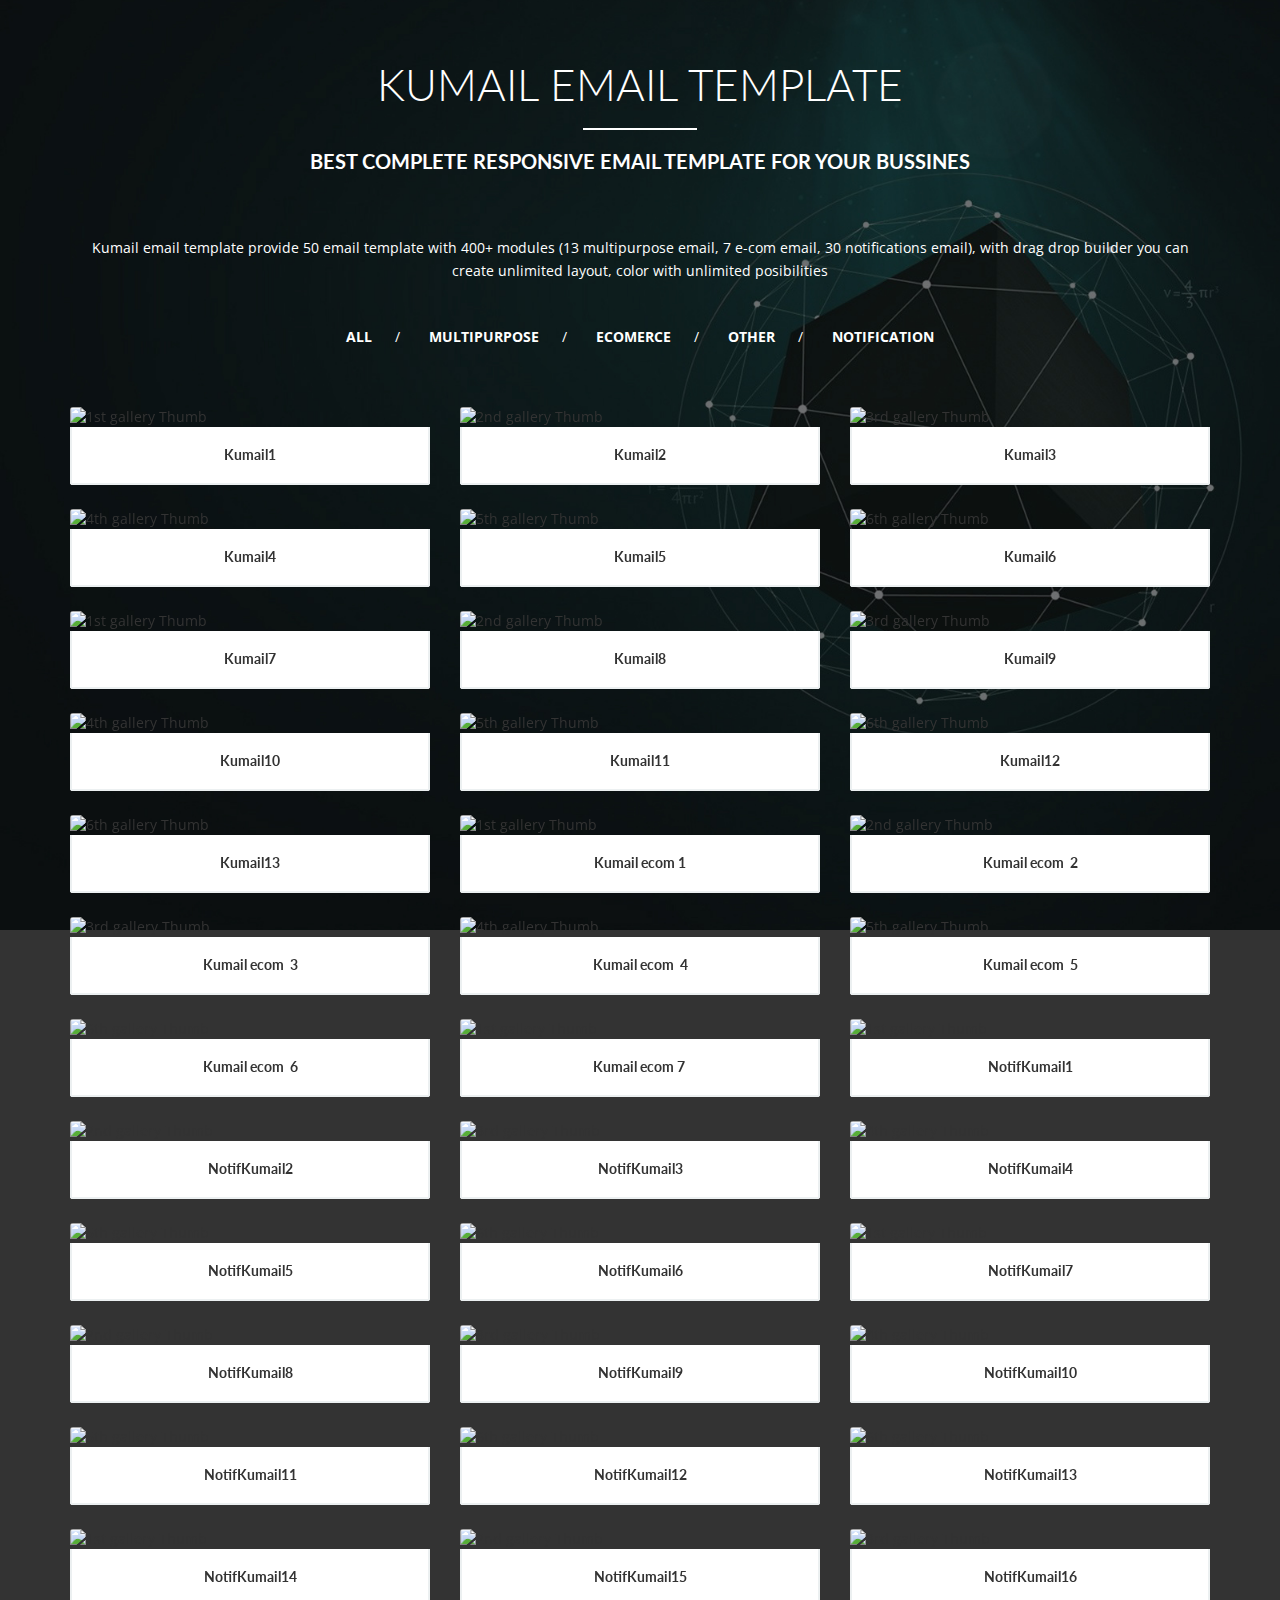
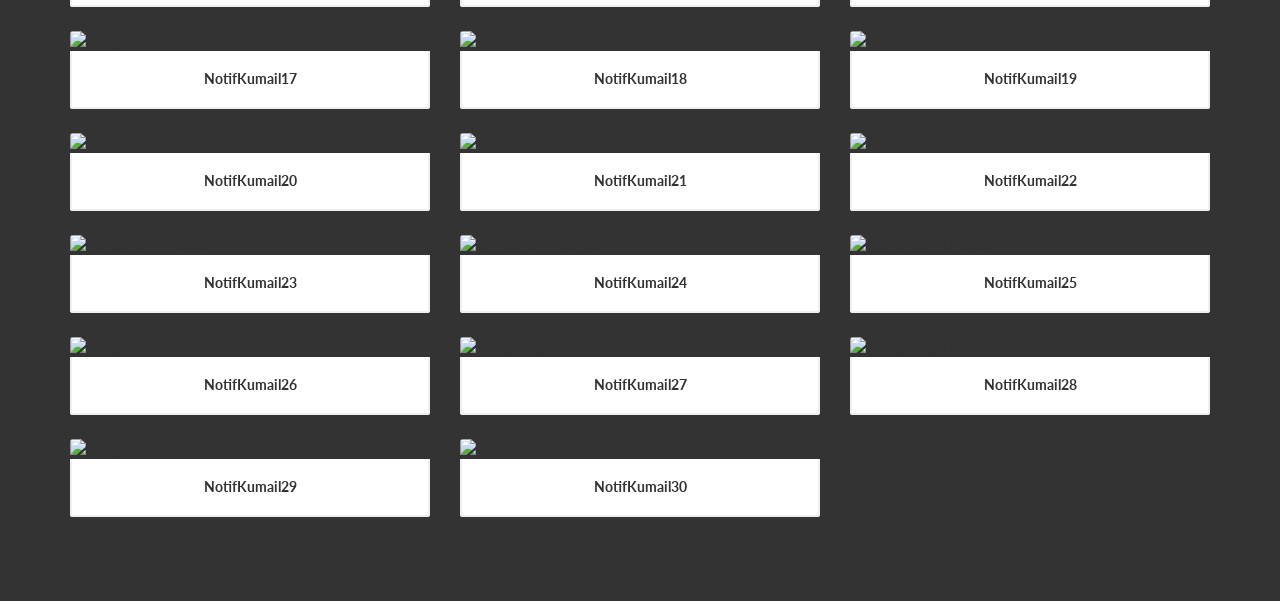
==== index.html @ ecd62b44 "first commit" ====
<!DOCTYPE html> 
<html lang="en" style="height:100%;">
    <head> 
        <meta charset="utf-8"> 
        <title>Kumail Demo</title>
        <meta name="viewport" content="width=device-width, initial-scale=1.0"> 
        <meta name="keywords" content="pinegrow, blocks, bootstrap" />
        <meta name="description" content="My new website" />
        <link rel="shortcut icon" href="ico/favicon.png"> 
        <!-- Core CSS -->         
        <link href="bootstrap/css/bootstrap.min.css" rel="stylesheet"> 
        <link href="css/font-awesome.min.css" rel="stylesheet">
        <link href="http://fonts.googleapis.com/css?family=Open+Sans:300italic,400italic,600italic,700italic,400,300,600,700" rel="stylesheet">
        <link href="http://fonts.googleapis.com/css?family=Lato:300,400,700,300italic,400italic,700italic" rel="stylesheet">
        <!-- Style Library -->         
        <link href="css/style-library-1.css" rel="stylesheet">
        <link href="css/plugins.css" rel="stylesheet">
        <link href="css/blocks.css" rel="stylesheet">
        <link href="css/custom.css" rel="stylesheet">
        <!-- HTML5 shim, for IE6-8 support of HTML5 elements. All other JS at the end of file. -->         
        <!--[if lt IE 9]>
      <script src="js/html5shiv.js"></script>
      <script src="js/respond.min.js"></script>
    <![endif]-->         
    </head>     
    <body data-spy="scroll" data-target="nav">
        <section class="content-block gallery-1 gallery-1-2">
            <div class="container">
                <div class="underlined-title">
                    <h1 class="white">KUMAIL EMAIL TEMPLATE</h1>
                    <hr>
                    <h2 class="white">best complete responsive email template for your bussines</h2>
                </div>
                <div class="underlined-title">
                    <p class="white">Kumail email template provide 50 email template with 400+ modules (13 multipurpose email, 7 e-com email, 30 notifications email), with drag drop builder you can create unlimited layout, color with unlimited posibilities</p>
                </div>
                <ul class="filter white">
                    <li class="active">
                        <a href="#" data-filter="*" class="white">All</a>
                    </li>
                    <li class="white">
                        <a href="#" data-filter=".multipurpose" class="white">MULTIPURPOSE</a>
                    </li>
                    <li>
                        <a href="#" data-filter=".ecom" class="white">ECOMERCE</a>
                    </li>
                    <li>
                        <a href="#" data-filter=".other" class="white">OTHER</a>
                    </li>
                    <li>
                        <a href="#" data-filter=".notif" class="white">NOTIFICATION</a>
                    </li>
                </ul>
                <!-- /.gallery-filter -->
                <div class="row">
                    <div class="isotope-gallery-container">
                        <!--Multipurpose begin-->
                        <div class="col-md-4 col-sm-6 col-xs-12 gallery-item-wrapper multipurpose">
                            <div class="gallery-item">
                                <div class="gallery-thumb">
                                    <img src="images/kumail1.png" class="img-responsive" alt="1st gallery Thumb">
                                    <div class="image-overlay"></div>
                                    <a href="https://www.stampready.net/dashboard/editor/index.php?demo=5017" class="gallery-link" target="_blank"><i class="fa fa-link"></i></a>
                                </div>
                                <div class="gallery-details">
                                    <h5>Kumail1</h5>
                                </div>
                            </div>
                        </div>
                        <!-- /.gallery-item-wrapper -->
                        <div class="col-md-4 col-sm-6 col-xs-12 gallery-item-wrapper multipurpose">
                            <div class="gallery-item">
                                <div class="gallery-thumb">
                                    <img src="images/kumail2.png" class="img-responsive" alt="2nd gallery Thumb">
                                    <div class="image-overlay"></div>
                                    <a href="https://www.stampready.net/dashboard/editor/index.php?demo=5018" class="gallery-link"><i class="fa fa-link"></i></a>
                                </div>
                                <div class="gallery-details">
                                    <h5><h5 style="color: rgb(51, 51, 51);">Kumail2</h5></h5>
                                </div>
                            </div>
                        </div>
                        <!-- /.gallery-item-wrapper -->
                        <div class="col-md-4 col-sm-6 col-xs-12 gallery-item-wrapper multipurpose">
                            <div class="gallery-item">
                                <div class="gallery-thumb">
                                    <img src="images/kumail3.png" class="img-responsive" alt="3rd gallery Thumb">
                                    <div class="image-overlay"></div>
                                    <a href="https://www.stampready.net/dashboard/editor/index.php?demo=5019" class="gallery-link"><i class="fa fa-link"></i></a>
                                </div>
                                <div class="gallery-details">
                                    <h5><h5 style="color: rgb(51, 51, 51);">Kumail3</h5></h5>
                                </div>
                            </div>
                        </div>
                        <!-- /.gallery-item-wrapper -->
                        <div class="col-md-4 col-sm-6 col-xs-12 gallery-item-wrapper multipurpose">
                            <div class="gallery-item">
                                <div class="gallery-thumb">
                                    <img src="images/kumail4.png" class="img-responsive" alt="4th gallery Thumb">
                                    <div class="image-overlay"></div>
                                    <a href="https://www.stampready.net/dashboard/editor/index.php?demo=5020" class="gallery-link"><i class="fa fa-link"></i></a>
                                </div>
                                <div class="gallery-details">
                                    <h5><h5 style="color: rgb(51, 51, 51);">Kumail4</h5></h5>
                                </div>
                            </div>
                        </div>
                        <!-- /.gallery-item-wrapper -->
                        <div class="col-md-4 col-sm-6 col-xs-12 gallery-item-wrapper multipurpose">
                            <div class="gallery-item">
                                <div class="gallery-thumb">
                                    <img src="images/kumail5.png" class="img-responsive" alt="5th gallery Thumb">
                                    <div class="image-overlay"></div>
                                    <a href="https://www.stampready.net/dashboard/editor/index.php?demo=5021" class="gallery-link"><i class="fa fa-link"></i></a>
                                </div>
                                <div class="gallery-details">
                                    <h5><h5 style="color: rgb(51, 51, 51);">Kumail5</h5></h5>
                                </div>
                            </div>
                        </div>
                        <!-- /.gallery-item-wrapper -->
                        <div class="col-md-4 col-sm-6 col-xs-12 gallery-item-wrapper multipurpose">
                            <div class="gallery-item">
                                <div class="gallery-thumb">
                                    <img src="images/kumail6.png" class="img-responsive" alt="6th gallery Thumb">
                                    <div class="image-overlay"></div>
                                    <a href="https://www.stampready.net/dashboard/editor/index.php?demo=5022" class="gallery-link"><i class="fa fa-link"></i></a>
                                </div>
                                <div class="gallery-details">
                                    <h5><h5 style="color: rgb(51, 51, 51);">Kumail6</h5></h5>
                                </div>
                            </div>
                        </div>
                        <!-- /.gallery-item-wrapper -->
                        <div class="col-md-4 col-sm-6 col-xs-12 gallery-item-wrapper multipurpose">
                            <div class="gallery-item">
                                <div class="gallery-thumb">
                                    <img src="images/kumail7.png" class="img-responsive" alt="1st gallery Thumb">
                                    <div class="image-overlay"></div>
                                    <a href="https://www.stampready.net/dashboard/editor/index.php?demo=5023" class="gallery-link" target="_blank"><i class="fa fa-link"></i></a>
                                </div>
                                <div class="gallery-details">
                                    <h5>Kumail7</h5>
                                </div>
                            </div>
                        </div>
                        <!-- /.gallery-item-wrapper -->
                        <div class="col-md-4 col-sm-6 col-xs-12 gallery-item-wrapper multipurpose">
                            <div class="gallery-item">
                                <div class="gallery-thumb">
                                    <img src="images/kumail8.png" class="img-responsive" alt="2nd gallery Thumb">
                                    <div class="image-overlay"></div>
                                    <a href="https://www.stampready.net/dashboard/editor/index.php?demo=5024" class="gallery-link"><i class="fa fa-link"></i></a>
                                </div>
                                <div class="gallery-details">
                                    <h5><h5 style="color: rgb(51, 51, 51);">Kumail8</h5></h5>
                                </div>
                            </div>
                        </div>
                        <!-- /.gallery-item-wrapper -->
                        <div class="col-md-4 col-sm-6 col-xs-12 gallery-item-wrapper multipurpose other">
                            <div class="gallery-item">
                                <div class="gallery-thumb">
                                    <img src="images/kumail9.png" class="img-responsive" alt="3rd gallery Thumb">
                                    <div class="image-overlay"></div>
                                    <a href="https://www.stampready.net/dashboard/editor/index.php?demo=5025" class="gallery-link"><i class="fa fa-link"></i></a>
                                </div>
                                <div class="gallery-details">
                                    <h5><h5 style="color: rgb(51, 51, 51);">Kumail9</h5></h5>
                                </div>
                            </div>
                        </div>
                        <!-- /.gallery-item-wrapper -->
                        <div class="col-md-4 col-sm-6 col-xs-12 gallery-item-wrapper multipurpose other">
                            <div class="gallery-item">
                                <div class="gallery-thumb">
                                    <img src="images/kumail10.png" class="img-responsive" alt="4th gallery Thumb">
                                    <div class="image-overlay"></div>
                                    <a href="https://www.stampready.net/dashboard/editor/index.php?demo=5026" class="gallery-link"><i class="fa fa-link"></i></a>
                                </div>
                                <div class="gallery-details">
                                    <h5><h5 style="color: rgb(51, 51, 51);">Kumail10</h5></h5>
                                </div>
                            </div>
                        </div>
                        <!-- /.gallery-item-wrapper -->
                        <div class="col-md-4 col-sm-6 col-xs-12 gallery-item-wrapper multipurpose">
                            <div class="gallery-item">
                                <div class="gallery-thumb">
                                    <img src="images/kumail11.png" class="img-responsive" alt="5th gallery Thumb">
                                    <div class="image-overlay"></div>
                                    <a href="https://www.stampready.net/dashboard/editor/index.php?demo=5027" class="gallery-link"><i class="fa fa-link"></i></a>
                                </div>
                                <div class="gallery-details">
                                    <h5><h5 style="color: rgb(51, 51, 51);">Kumail11</h5></h5>
                                </div>
                            </div>
                        </div>
                        <!-- /.gallery-item-wrapper -->
                        <div class="col-md-4 col-sm-6 col-xs-12 gallery-item-wrapper multipurpose">
                            <div class="gallery-item">
                                <div class="gallery-thumb">
                                    <img src="images/kumail12.png" class="img-responsive" alt="6th gallery Thumb">
                                    <div class="image-overlay"></div>
                                    <a href="https://www.stampready.net/dashboard/editor/index.php?demo=5028" class="gallery-link"><i class="fa fa-link"></i></a>
                                </div>
                                <div class="gallery-details">
                                    <h5><h5 style="color: rgb(51, 51, 51);">Kumail12</h5></h5>
                                </div>
                            </div>
                        </div>
                        <!-- /.gallery-item-wrapper -->
                        <div class="col-md-4 col-sm-6 col-xs-12 gallery-item-wrapper multipurpose">
                            <div class="gallery-item">
                                <div class="gallery-thumb">
                                    <img src="images/kumail13.png" class="img-responsive" alt="6th gallery Thumb">
                                    <div class="image-overlay"></div>
                                    <a href="https://www.stampready.net/dashboard/editor/index.php?demo=5016" class="gallery-link"><i class="fa fa-link"></i></a>
                                </div>
                                <div class="gallery-details">
                                    <h5><h5 style="color: rgb(51, 51, 51);">Kumail13</h5></h5>
                                </div>
                            </div>
                        </div>
                        <!-- /.gallery-item-wrapper -->
                        <!--Multipurpose begin-->
                        <!--ecom begin-->
                        <div class="col-md-4 col-sm-6 col-xs-12 gallery-item-wrapper ecom">
                            <div class="gallery-item">
                                <div class="gallery-thumb">
                                    <img src="images/ecom1.png" class="img-responsive" alt="1st gallery Thumb">
                                    <div class="image-overlay"></div>
                                    <a href="https://www.stampready.net/dashboard/editor/index.php?demo=4979" class="gallery-link" target="_blank"><i class="fa fa-link"></i></a>
                                </div>
                                <div class="gallery-details">
                                    <h5>Kumail ecom 1</h5>
                                </div>
                            </div>
                        </div>
                        <!-- /.gallery-item-wrapper -->
                        <div class="col-md-4 col-sm-6 col-xs-12 gallery-item-wrapper ecom">
                            <div class="gallery-item">
                                <div class="gallery-thumb">
                                    <img src="images/ecom2.png" class="img-responsive" alt="2nd gallery Thumb">
                                    <div class="image-overlay"></div>
                                    <a href="https://www.stampready.net/dashboard/editor/index.php?demo=4980" class="gallery-link"><i class="fa fa-link"></i></a>
                                </div>
                                <div class="gallery-details">
                                    <h5><h5 style="color: rgb(51, 51, 51);">Kumail&nbsp;ecom&nbsp;&nbsp;2<br></h5></h5>
                                </div>
                            </div>
                        </div>
                        <!-- /.gallery-item-wrapper -->
                        <div class="col-md-4 col-sm-6 col-xs-12 gallery-item-wrapper ecom">
                            <div class="gallery-item">
                                <div class="gallery-thumb">
                                    <img src="images/ecom3.png" class="img-responsive" alt="3rd gallery Thumb">
                                    <div class="image-overlay"></div>
                                    <a href="https://www.stampready.net/dashboard/editor/index.php?demo=4981" class="gallery-link"><i class="fa fa-link"></i></a>
                                </div>
                                <div class="gallery-details">
                                    <h5><h5 style="color: rgb(51, 51, 51);">Kumail&nbsp;ecom&nbsp;&nbsp;3<br></h5></h5>
                                </div>
                            </div>
                        </div>
                        <!-- /.gallery-item-wrapper -->
                        <div class="col-md-4 col-sm-6 col-xs-12 gallery-item-wrapper ecom">
                            <div class="gallery-item">
                                <div class="gallery-thumb">
                                    <img src="images/ecom4.png" class="img-responsive" alt="4th gallery Thumb">
                                    <div class="image-overlay"></div>
                                    <a href="https://www.stampready.net/dashboard/editor/index.php?demo=4982" class="gallery-link"><i class="fa fa-link"></i></a>
                                </div>
                                <div class="gallery-details">
                                    <h5><h5 style="color: rgb(51, 51, 51);">Kumail&nbsp;ecom&nbsp;&nbsp;4<br></h5></h5>
                                </div>
                            </div>
                        </div>
                        <!-- /.gallery-item-wrapper -->
                        <div class="col-md-4 col-sm-6 col-xs-12 gallery-item-wrapper ecom">
                            <div class="gallery-item">
                                <div class="gallery-thumb">
                                    <img src="images/ecom5.png" class="img-responsive" alt="5th gallery Thumb">
                                    <div class="image-overlay"></div>
                                    <a href="https://www.stampready.net/dashboard/editor/index.php?demo=4983" class="gallery-link"><i class="fa fa-link"></i></a>
                                </div>
                                <div class="gallery-details">
                                    <h5><h5 style="color: rgb(51, 51, 51);">Kumail&nbsp;ecom&nbsp;&nbsp;5<br></h5></h5>
                                </div>
                            </div>
                        </div>
                        <!-- /.gallery-item-wrapper -->
                        <div class="col-md-4 col-sm-6 col-xs-12 gallery-item-wrapper ecom">
                            <div class="gallery-item">
                                <div class="gallery-thumb">
                                    <img src="images/ecom6.png" class="img-responsive" alt="6th gallery Thumb">
                                    <div class="image-overlay"></div>
                                    <a href="https://www.stampready.net/dashboard/editor/index.php?demo=4985" class="gallery-link"><i class="fa fa-link"></i></a>
                                </div>
                                <div class="gallery-details">
                                    <h5><h5 style="color: rgb(51, 51, 51);">Kumail&nbsp;ecom&nbsp;&nbsp;6<br></h5></h5>
                                </div>
                            </div>
                        </div>
                        <!-- /.gallery-item-wrapper -->
                        <div class="col-md-4 col-sm-6 col-xs-12 gallery-item-wrapper ecom">
                            <div class="gallery-item">
                                <div class="gallery-thumb">
                                    <img src="images/ecom7.png" class="img-responsive" alt="1st gallery Thumb">
                                    <div class="image-overlay"></div>
                                    <a href="https://www.stampready.net/dashboard/editor/index.php?demo=4984" class="gallery-link" target="_blank"><i class="fa fa-link"></i></a>
                                </div>
                                <div class="gallery-details">
                                    <h5>Kumail&nbsp;ecom 7&nbsp;</h5>
                                </div>
                            </div>
                        </div>
                        <!--ecom end-->
                        <!--notif begin-->
                        <div class="col-md-4 col-sm-6 col-xs-12 gallery-item-wrapper notif">
                            <div class="gallery-item">
                                <div class="gallery-thumb">
                                    <img src="images/notif1.png" class="img-responsive" alt="1st gallery Thumb">
                                    <div class="image-overlay"></div>
                                    <a href="https://www.stampready.net/dashboard/editor/index.php?demo=4986
" class="gallery-link" target="_blank"><i class="fa fa-link"></i></a>
                                </div>
                                <div class="gallery-details">
                                    <h5>NotifKumail1</h5>
                                </div>
                            </div>
                        </div>
                        <!-- /.gallery-item-wrapper -->
                        <div class="col-md-4 col-sm-6 col-xs-12 gallery-item-wrapper notif">
                            <div class="gallery-item">
                                <div class="gallery-thumb">
                                    <img src="images/notif2.png" class="img-responsive" alt="2nd gallery Thumb">
                                    <div class="image-overlay"></div>
                                    <a href="https://www.stampready.net/dashboard/editor/index.php?demo=4987
" class="gallery-link"><i class="fa fa-link"></i></a>
                                </div>
                                <div class="gallery-details">
                                    <h5><h5 style="color: rgb(51, 51, 51);">NotifKumail2</h5></h5>
                                </div>
                            </div>
                        </div>
                        <!-- /.gallery-item-wrapper -->
                        <div class="col-md-4 col-sm-6 col-xs-12 gallery-item-wrapper notif">
                            <div class="gallery-item">
                                <div class="gallery-thumb">
                                    <img src="images/notif3.png" class="img-responsive" alt="3rd gallery Thumb">
                                    <div class="image-overlay"></div>
                                    <a href="https://www.stampready.net/dashboard/editor/index.php?demo=4988" class="gallery-link"><i class="fa fa-link"></i></a>
                                </div>
                                <div class="gallery-details">
                                    <h5><h5 style="color: rgb(51, 51, 51);">NotifKumail3</h5></h5>
                                </div>
                            </div>
                        </div>
                        <!-- /.gallery-item-wrapper -->
                        <div class="col-md-4 col-sm-6 col-xs-12 gallery-item-wrapper notif">
                            <div class="gallery-item">
                                <div class="gallery-thumb">
                                    <img src="images/notif4.png" class="img-responsive" alt="4th gallery Thumb">
                                    <div class="image-overlay"></div>
                                    <a href="https://www.stampready.net/dashboard/editor/index.php?demo=4989" class="gallery-link"><i class="fa fa-link"></i></a>
                                </div>
                                <div class="gallery-details">
                                    <h5><h5 style="color: rgb(51, 51, 51);">NotifKumail4</h5></h5>
                                </div>
                            </div>
                        </div>
                        <!-- /.gallery-item-wrapper -->
                        <div class="col-md-4 col-sm-6 col-xs-12 gallery-item-wrapper notif">
                            <div class="gallery-item">
                                <div class="gallery-thumb">
                                    <img src="images/notif5.png" class="img-responsive" alt="5th gallery Thumb">
                                    <div class="image-overlay"></div>
                                    <a href="https://www.stampready.net/dashboard/editor/index.php?demo=4990
" class="gallery-link"><i class="fa fa-link"></i></a>
                                </div>
                                <div class="gallery-details">
                                    <h5><h5 style="color: rgb(51, 51, 51);">NotifKumail5</h5></h5>
                                </div>
                            </div>
                        </div>
                        <!-- /.gallery-item-wrapper -->
                        <div class="col-md-4 col-sm-6 col-xs-12 gallery-item-wrapper notif">
                            <div class="gallery-item">
                                <div class="gallery-thumb">
                                    <img src="images/notif6.png" class="img-responsive" alt="6th gallery Thumb">
                                    <div class="image-overlay"></div>
                                    <a href="https://www.stampready.net/dashboard/editor/index.php?demo=4991
" class="gallery-link"><i class="fa fa-link"></i></a>
                                </div>
                                <div class="gallery-details">
                                    <h5><h5 style="color: rgb(51, 51, 51);">NotifKumail6</h5></h5>
                                </div>
                            </div>
                        </div>
                        <!-- /.gallery-item-wrapper -->
                        <div class="col-md-4 col-sm-6 col-xs-12 gallery-item-wrapper artwork notif">
                            <div class="gallery-item">
                                <div class="gallery-thumb">
                                    <img src="images/notif7.png" class="img-responsive" alt="1st gallery Thumb">
                                    <div class="image-overlay"></div>
                                    <a href="https://www.stampready.net/dashboard/editor/index.php?demo=4992
" class="gallery-link" target="_blank"><i class="fa fa-link"></i></a>
                                </div>
                                <div class="gallery-details">
                                    <h5>NotifKumail7</h5>
                                </div>
                            </div>
                        </div>
                        <!-- /.gallery-item-wrapper -->
                        <div class="col-md-4 col-sm-6 col-xs-12 gallery-item-wrapper notif">
                            <div class="gallery-item">
                                <div class="gallery-thumb">
                                    <img src="images/notif8.png" class="img-responsive" alt="2nd gallery Thumb">
                                    <div class="image-overlay"></div>
                                    <a href="https://www.stampready.net/dashboard/editor/index.php?demo=4993
" class="gallery-link"><i class="fa fa-link"></i></a>
                                </div>
                                <div class="gallery-details">
                                    <h5><h5 style="color: rgb(51, 51, 51);">NotifKumail8</h5></h5>
                                </div>
                            </div>
                        </div>
                        <!-- /.gallery-item-wrapper -->
                        <div class="col-md-4 col-sm-6 col-xs-12 gallery-item-wrapper notif">
                            <div class="gallery-item">
                                <div class="gallery-thumb">
                                    <img src="images/notif9.png" class="img-responsive" alt="3rd gallery Thumb">
                                    <div class="image-overlay"></div>
                                    <a href="https://www.stampready.net/dashboard/editor/index.php?demo=4994
" class="gallery-link"><i class="fa fa-link"></i></a>
                                </div>
                                <div class="gallery-details">
                                    <h5><h5 style="color: rgb(51, 51, 51);">NotifKumail9</h5></h5>
                                </div>
                            </div>
                        </div>
                        <!-- /.gallery-item-wrapper -->
                        <div class="col-md-4 col-sm-6 col-xs-12 gallery-item-wrapper notif">
                            <div class="gallery-item">
                                <div class="gallery-thumb">
                                    <img src="images/notif10.png" class="img-responsive" alt="4th gallery Thumb">
                                    <div class="image-overlay"></div>
                                    <a href="https://www.stampready.net/dashboard/editor/index.php?demo=4995
" class="gallery-link"><i class="fa fa-link"></i></a>
                                </div>
                                <div class="gallery-details">
                                    <h5><h5 style="color: rgb(51, 51, 51);">NotifKumail10</h5></h5>
                                </div>
                            </div>
                        </div>
                        <!-- /.gallery-item-wrapper -->
                        <div class="col-md-4 col-sm-6 col-xs-12 gallery-item-wrapper notif">
                            <div class="gallery-item">
                                <div class="gallery-thumb">
                                    <img src="images/notif11.png" class="img-responsive" alt="5th gallery Thumb">
                                    <div class="image-overlay"></div>
                                    <a href="https://www.stampready.net/dashboard/editor/index.php?demo=4996
" class="gallery-link"><i class="fa fa-link"></i></a>
                                </div>
                                <div class="gallery-details">
                                    <h5><h5 style="color: rgb(51, 51, 51);">NotifKumail11</h5></h5>
                                </div>
                            </div>
                        </div>
                        <!-- /.gallery-item-wrapper -->
                        <div class="col-md-4 col-sm-6 col-xs-12 gallery-item-wrapper notif">
                            <div class="gallery-item">
                                <div class="gallery-thumb">
                                    <img src="images/notif12.png" class="img-responsive" alt="6th gallery Thumb">
                                    <div class="image-overlay"></div>
                                    <a href="https://www.stampready.net/dashboard/editor/index.php?demo=4997
" class="gallery-link"><i class="fa fa-link"></i></a>
                                </div>
                                <div class="gallery-details">
                                    <h5><h5 style="color: rgb(51, 51, 51);">NotifKumail12</h5></h5>
                                </div>
                            </div>
                        </div>
                        <!-- /.gallery-item-wrapper -->
                        <div class="col-md-4 col-sm-6 col-xs-12 gallery-item-wrapper notif">
                            <div class="gallery-item">
                                <div class="gallery-thumb">
                                    <img src="images/notif13.png" class="img-responsive" alt="6th gallery Thumb">
                                    <div class="image-overlay"></div>
                                    <a href="https://www.stampready.net/dashboard/editor/index.php?demo=4998
" class="gallery-link"><i class="fa fa-link"></i></a>
                                </div>
                                <div class="gallery-details">
                                    <h5><h5 style="color: rgb(51, 51, 51);">NotifKumail13</h5></h5>
                                </div>
                            </div>
                        </div>
                        <!-- /.gallery-item-wrapper -->
                        <div class="col-md-4 col-sm-6 col-xs-12 gallery-item-wrapper notif">
                            <div class="gallery-item">
                                <div class="gallery-thumb">
                                    <img src="images/notif14.png" class="img-responsive" alt="1st gallery Thumb">
                                    <div class="image-overlay"></div>
                                    <a href="https://www.stampready.net/dashboard/editor/index.php?demo=4999
" class="gallery-link" target="_blank"><i class="fa fa-link"></i></a>
                                </div>
                                <div class="gallery-details">
                                    <h5>NotifKumail14</h5>
                                </div>
                            </div>
                        </div>
                        <!-- /.gallery-item-wrapper -->
                        <div class="col-md-4 col-sm-6 col-xs-12 gallery-item-wrapper notif">
                            <div class="gallery-item">
                                <div class="gallery-thumb">
                                    <img src="images/notif15.png" class="img-responsive" alt="2nd gallery Thumb">
                                    <div class="image-overlay"></div>
                                    <a href="https://www.stampready.net/dashboard/editor/index.php?demo=5000
" class="gallery-link"><i class="fa fa-link"></i></a>
                                </div>
                                <div class="gallery-details">
                                    <h5><h5 style="color: rgb(51, 51, 51);">NotifKumail15</h5></h5>
                                </div>
                            </div>
                        </div>
                        <!-- /.gallery-item-wrapper -->
                        <div class="col-md-4 col-sm-6 col-xs-12 gallery-item-wrapper notif">
                            <div class="gallery-item">
                                <div class="gallery-thumb">
                                    <img src="images/notif16.png" class="img-responsive" alt="3rd gallery Thumb">
                                    <div class="image-overlay"></div>
                                    <a href="#https://www.stampready.net/dashboard/editor/index.php?demo=5001" class="gallery-link"><i class="fa fa-link"></i></a>
                                </div>
                                <div class="gallery-details">
                                    <h5><h5 style="color: rgb(51, 51, 51);">NotifKumail16</h5></h5>
                                </div>
                            </div>
                        </div>
                        <!-- /.gallery-item-wrapper -->
                        <div class="col-md-4 col-sm-6 col-xs-12 gallery-item-wrapper notif">
                            <div class="gallery-item">
                                <div class="gallery-thumb">
                                    <img src="images/notif17.png" class="img-responsive" alt="4th gallery Thumb">
                                    <div class="image-overlay"></div>
                                    <a href="https://www.stampready.net/dashboard/editor/index.php?demo=5004" class="gallery-link"><i class="fa fa-link"></i></a>
                                </div>
                                <div class="gallery-details">
                                    <h5><h5 style="color: rgb(51, 51, 51);">NotifKumail17</h5></h5>
                                </div>
                            </div>
                        </div>
                        <!-- /.gallery-item-wrapper -->
                        <div class="col-md-4 col-sm-6 col-xs-12 gallery-item-wrapper notif">
                            <div class="gallery-item">
                                <div class="gallery-thumb">
                                    <img src="images/notif18.png" class="img-responsive" alt="5th gallery Thumb">
                                    <div class="image-overlay"></div>
                                    <a href="https://www.stampready.net/dashboard/editor/index.php?demo=5002" class="gallery-link"><i class="fa fa-link"></i></a>
                                </div>
                                <div class="gallery-details">
                                    <h5><h5 style="color: rgb(51, 51, 51);">NotifKumail18</h5></h5>
                                </div>
                            </div>
                        </div>
                        <!-- /.gallery-item-wrapper -->
                        <div class="col-md-4 col-sm-6 col-xs-12 gallery-item-wrapper notif">
                            <div class="gallery-item">
                                <div class="gallery-thumb">
                                    <img src="images/notif19.png" class="img-responsive" alt="6th gallery Thumb">
                                    <div class="image-overlay"></div>
                                    <a href="https://www.stampready.net/dashboard/editor/index.php?demo=5005" class="gallery-link"><i class="fa fa-link"></i></a>
                                </div>
                                <div class="gallery-details">
                                    <h5><h5 style="color: rgb(51, 51, 51);">NotifKumail19</h5></h5>
                                </div>
                            </div>
                        </div>
                        <!-- /.gallery-item-wrapper -->
                        <div class="col-md-4 col-sm-6 col-xs-12 gallery-item-wrapper notif">
                            <div class="gallery-item">
                                <div class="gallery-thumb">
                                    <img src="images/notif20.png" class="img-responsive" alt="1st gallery Thumb">
                                    <div class="image-overlay"></div>
                                    <a href="https://www.stampready.net/dashboard/editor/index.php?demo=5003" class="gallery-link" target="_blank"><i class="fa fa-link"></i></a>
                                </div>
                                <div class="gallery-details">
                                    <h5>NotifKumail20</h5>
                                </div>
                            </div>
                        </div>
                        <!-- /.gallery-item-wrapper -->
                        <div class="col-md-4 col-sm-6 col-xs-12 gallery-item-wrapper notif">
                            <div class="gallery-item">
                                <div class="gallery-thumb">
                                    <img src="images/notif21.png" class="img-responsive" alt="1st gallery Thumb">
                                    <div class="image-overlay"></div>
                                    <a href="https://www.stampready.net/dashboard/editor/index.php?demo=5006" class="gallery-link" target="_blank"><i class="fa fa-link"></i></a>
                                </div>
                                <div class="gallery-details">
                                    <h5>NotifKumail21</h5>
                                </div>
                            </div>
                        </div>
                        <!-- /.gallery-item-wrapper -->
                        <div class="col-md-4 col-sm-6 col-xs-12 gallery-item-wrapper notif">
                            <div class="gallery-item">
                                <div class="gallery-thumb">
                                    <img src="images/notif22.png" class="img-responsive" alt="3rd gallery Thumb">
                                    <div class="image-overlay"></div>
                                    <a href="https://www.stampready.net/dashboard/editor/index.php?demo=5007" class="gallery-link"><i class="fa fa-link"></i></a>
                                </div>
                                <div class="gallery-details">
                                    <h5><h5 style="color: rgb(51, 51, 51);">NotifKumail22</h5></h5>
                                </div>
                            </div>
                        </div>
                        <!-- /.gallery-item-wrapper -->
                        <div class="col-md-4 col-sm-6 col-xs-12 gallery-item-wrapper notif">
                            <div class="gallery-item">
                                <div class="gallery-thumb">
                                    <img src="images/notif23.png" class="img-responsive" alt="4th gallery Thumb">
                                    <div class="image-overlay"></div>
                                    <a href="https://www.stampready.net/dashboard/editor/index.php?demo=5008" class="gallery-link"><i class="fa fa-link"></i></a>
                                </div>
                                <div class="gallery-details">
                                    <h5><h5 style="color: rgb(51, 51, 51);">NotifKumail23</h5></h5>
                                </div>
                            </div>
                        </div>
                        <!-- /.gallery-item-wrapper -->
                        <div class="col-md-4 col-sm-6 col-xs-12 gallery-item-wrapper notif">
                            <div class="gallery-item">
                                <div class="gallery-thumb">
                                    <img src="images/notif24.png" class="img-responsive" alt="5th gallery Thumb">
                                    <div class="image-overlay"></div>
                                    <a href="https://www.stampready.net/dashboard/editor/index.php?demo=5009" class="gallery-link"><i class="fa fa-link"></i></a>
                                </div>
                                <div class="gallery-details">
                                    <h5><h5 style="color: rgb(51, 51, 51);">NotifKumail24</h5></h5>
                                </div>
                            </div>
                        </div>
                        <!-- /.gallery-item-wrapper -->
                        <div class="col-md-4 col-sm-6 col-xs-12 gallery-item-wrapper notif">
                            <div class="gallery-item">
                                <div class="gallery-thumb">
                                    <img src="images/notif25.png" class="img-responsive" alt="6th gallery Thumb">
                                    <div class="image-overlay"></div>
                                    <a href="https://www.stampready.net/dashboard/editor/index.php?demo=5010" class="gallery-link"><i class="fa fa-link"></i></a>
                                </div>
                                <div class="gallery-details">
                                    <h5><h5 style="color: rgb(51, 51, 51);">NotifKumail25</h5></h5>
                                </div>
                            </div>
                        </div>
                        <!-- /.gallery-item-wrapper -->
                        <div class="col-md-4 col-sm-6 col-xs-12 gallery-item-wrapper notif">
                            <div class="gallery-item">
                                <div class="gallery-thumb">
                                    <img src="images/notif26.png" class="img-responsive" alt="6th gallery Thumb">
                                    <div class="image-overlay"></div>
                                    <a href="https://www.stampready.net/dashboard/editor/index.php?demo=5011" class="gallery-link"><i class="fa fa-link"></i></a>
                                </div>
                                <div class="gallery-details">
                                    <h5><h5 style="color: rgb(51, 51, 51);">NotifKumail26</h5></h5>
                                </div>
                            </div>
                        </div>
                        <!-- /.gallery-item-wrapper -->
                        <div class="col-md-4 col-sm-6 col-xs-12 gallery-item-wrapper notif">
                            <div class="gallery-item">
                                <div class="gallery-thumb">
                                    <img src="images/notif27.png" class="img-responsive" alt="4th gallery Thumb">
                                    <div class="image-overlay"></div>
                                    <a href="https://www.stampready.net/dashboard/editor/index.php?demo=5012" class="gallery-link"><i class="fa fa-link"></i></a>
                                </div>
                                <div class="gallery-details">
                                    <h5><h5 style="color: rgb(51, 51, 51);">NotifKumail27</h5></h5>
                                </div>
                            </div>
                        </div>
                        <!-- /.gallery-item-wrapper -->
                        <div class="col-md-4 col-sm-6 col-xs-12 gallery-item-wrapper notif">
                            <div class="gallery-item">
                                <div class="gallery-thumb">
                                    <img src="images/notif28.png" class="img-responsive" alt="5th gallery Thumb">
                                    <div class="image-overlay"></div>
                                    <a href="https://www.stampready.net/dashboard/editor/index.php?demo=5013" class="gallery-link"><i class="fa fa-link"></i></a>
                                </div>
                                <div class="gallery-details">
                                    <h5><h5 style="color: rgb(51, 51, 51);">NotifKumail28</h5></h5>
                                </div>
                            </div>
                        </div>
                        <!-- /.gallery-item-wrapper -->
                        <div class="col-md-4 col-sm-6 col-xs-12 gallery-item-wrapper notif">
                            <div class="gallery-item">
                                <div class="gallery-thumb">
                                    <img src="images/notif29.png" class="img-responsive" alt="6th gallery Thumb">
                                    <div class="image-overlay"></div>
                                    <a href="https://www.stampready.net/dashboard/editor/index.php?demo=5014" class="gallery-link"><i class="fa fa-link"></i></a>
                                </div>
                                <div class="gallery-details">
                                    <h5><h5 style="color: rgb(51, 51, 51);">NotifKumail29</h5></h5>
                                </div>
                            </div>
                        </div>
                        <!-- /.gallery-item-wrapper -->
                        <div class="col-md-4 col-sm-6 col-xs-12 gallery-item-wrapper notif">
                            <div class="gallery-item">
                                <div class="gallery-thumb">
                                    <img src="images/notif30.png" class="img-responsive" alt="6th gallery Thumb">
                                    <div class="image-overlay"></div>
                                    <a href="https://www.stampready.net/dashboard/editor/index.php?demo=5015" class="gallery-link"><i class="fa fa-link"></i></a>
                                </div>
                                <div class="gallery-details">
                                    <h5><h5 style="color: rgb(51, 51, 51);">NotifKumail30</h5></h5>
                                </div>
                            </div>
                        </div>
                        <!-- /.gallery-item-wrapper -->
                        <!--notif end-->
                    </div>
                    <!-- /.isotope-gallery-container -->
                </div>
                <!-- /.row -->
            </div>
            <!-- /.container -->
        </section>
        <script type="text/javascript" src="js/jquery-1.11.1.min.js"></script>         
        <script type="text/javascript" src="js/bootstrap.min.js"></script>         
        <script type="text/javascript" src="js/plugins.js"></script>
        <script src="https://maps.google.com/maps/api/js?sensor=true"></script>
        <script type="text/javascript" src="js/bskit-scripts.js"></script>         
    </body>     
</html>
---- css/style-library-1.css ----
/*
Template Name: Bootstrap Starter Kit - Style Library 1
Description: Business Startup & Prototyping HTML Framework
Author: Theme Spirit
Author URI: http://www.creativemarket.com/theme_spirit

Version: 1.0

*/

/*	PATTERN LIBRARY STYLES
/*----------------------------------------------------*/

body
{
    font-family: "Open Sans", Helvetica, Arial, sans-serif;
    color: #333333;
    overflow-x: hidden;
    -webkit-font-smoothing: antialiased;
    -moz-osx-font-smoothing: grayscale;
    background: #ffffff;
}

/* BACKGROUND COLORS */

.bg-transparent
{
    background-color: transparent !important;
}

.bg-black
{
    background-color: #111111 !important;
}

.bg-white
{
    background-color: #FFFFFF !important;
}

.bg-offwhite
{
    background-color: #F5F5F5 !important;
}

.bg-clouds
{
    background-color: #ECF0F1 !important;
}

.bg-silver
{
    background-color: #BDC3C7 !important;
}

.bg-concrete
{
    background-color: #95A5A6 !important;
}

.bg-asbestos
{
    background-color: #7F8C8d !important;
}

.bg-tan
{
    background-color: #D1DBBD !important;
}

.bg-pewter
{
    background-color: #91AA9D !important;
}

.bg-moonlight
{
    background-color: #3E606F !important;
}

.bg-deepocean
{
    background-color: #193441 !important;
}

.bg-turquoise
{
    background-color: #1ABC9C !important;
}

.bg-aqua
{
    background-color: #16A085 !important;
}

.bg-sunflower
{
    background-color: #F1C40F !important;
}

.bg-orange
{
    background-color: #F39C12 !important;
}

.bg-sienna
{
    background-color: #BF4E19 !important;
}

.bg-milanored
{
    background-color: #AC1C00 !important;
}

.bg-river
{
    background-color: #3498DB !important;
}

.bg-marina
{
    background-color: #2980B9 !important;
}

.bg-deco
{
    background-color: #C9D787 !important;
}

.bg-crete
{
    background-color: #7D8A2E !important;
}

.bg-guardsman
{
    background-color: #D90000 !important;
}

.bg-pomegranate
{
    background-color: #C0392B !important;
}

.bg-finn
{
    background-color: #723147 !important;
}

.bg-tamarind
{
    background-color: #31152B !important;
}

.bg-transparent-hover:hover
{
    background-color: transparent !important;
}

.bg-black-hover:hover
{
    background-color: #111111 !important;
}

.bg-white-hover:hover
{
    background-color: #FFFFFF !important;
}

.bg-offwhite-hover:hover
{
    background-color: #F5F5F5 !important;
}

.bg-clouds-hover:hover
{
    background-color: #ECF0F1 !important;
}

.bg-silver-hover:hover
{
    background-color: #BDC3C7 !important;
}

.bg-concrete-hover:hover
{
    background-color: #95A5A6 !important;
}

.bg-asbestos-hover:hover
{
    background-color: #7F8C8d !important;
}

.bg-tan-hover:hover
{
    background-color: #D1DBBD !important;
}

.bg-pewter-hover:hover
{
    background-color: #91AA9D !important;
}

.bg-moonlight-hover:hover
{
    background-color: #3E606F !important;
}

.bg-deepocean-hover:hover
{
    background-color: #193441 !important;
}

.bg-turquoise-hover:hover
{
    background-color: #1ABC9C !important;
}

.bg-aqua-hover:hover
{
    background-color: #16A085 !important;
}

.bg-sunflower-hover:hover
{
    background-color: #F1C40F !important;
}

.bg-orange-hover:hover
{
    background-color: #F39C12 !important;
}

.bg-sienna-hover:hover
{
    background-color: #BF4E19 !important;
}

.bg-milanored-hover:hover
{
    background-color: #AC1C00 !important;
}

.bg-river-hover:hover
{
    background-color: #3498DB !important;
}

.bg-marina-hover:hover
{
    background-color: #2980B9 !important;
}

.bg-deco-hover:hover
{
    background-color: #C9D787 !important;
}

.bg-crete-hover:hover
{
    background-color: #7D8A2E !important;
}

.bg-guardsman-hover:hover
{
    background-color: #D90000 !important;
}

.bg-pomegranate-hover:hover
{
    background-color: #C0392B !important;
}

.bg-finn-hover:hover
{
    background-color: #723147 !important;
}

.bg-tamarind-hover:hover
{
    background-color: #31152B !important;
}

/* BG COVER - MTCH */

.bg-image-cover
{
    background-repeat: no-repeat;
    background-size: cover;
    background-position: center center;
}

/* COLORS - MTCH added !important */

.black
{
    color: #111111 !important;
}

.white
{
    color: #FFFFFF !important;
}

.offwhite
{
    color: #F5F5F5 !important;
}

.clouds
{
    color: #ECF0F1 !important;
}

.silver
{
    color: #BDC3C7 !important;
}

.concrete
{
    color: #95A5A6 !important;
}

.asbestos
{
    color: #7F8C8d !important;
}

.tan
{
    color: #D1DBBD !important;
}

.pewter
{
    color: #91AA9D !important;
}

.moonlight
{
    color: #3E606F !important;
}

.deepocean
{
    color: #193441 !important;
}

.turquoise
{
    color: #1ABC9C !important;
}

.aqua
{
    color: #16A085 !important;
}

.sunflower
{
    color: #F1C40F !important;
}

.orange
{
    color: #F39C12 !important;
}

.sienna
{
    color: #BF4E19 !important;
}

.milanored
{
    color: #AC1C00 !important;
}

.river
{
    color: #3498DB !important;
}

.marina
{
    color: #2980B9 !important;
}

.deco
{
    color: #C9D787 !important;
}

.crete
{
    color: #7D8A2E !important;
}

.guardsman
{
    color: #D90000 !important;
}

.pomegranate
{
    color: #C0392B !important;
}

.finn
{
    color: #723147 !important;
}

.tamarind
{
    color: #31152B !important;
}

.black-hover:hover
{
    color: #111111 !important;
}

.white-hover:hover
{
    color: #FFFFFF !important;
}

.offwhite-hover:hover
{
    color: #F5F5F5 !important;
}

.clouds-hover:hover
{
    color: #ECF0F1 !important;
}

.silver-hover:hover
{
    color: #BDC3C7 !important;
}

.concrete-hover:hover
{
    color: #95A5A6 !important;
}

.asbestos-hover:hover
{
    color: #7F8C8d !important;
}

.tan-hover:hover
{
    color: #D1DBBD !important;
}

.pewter-hover:hover
{
    color: #91AA9D !important;
}

.moonlight-hover:hover
{
    color: #3E606F !important;
}

.deepocean-hover:hover
{
    color: #193441 !important;
}

.turquoise-hover:hover
{
    color: #1ABC9C !important;
}

.aqua-hover:hover
{
    color: #16A085 !important;
}

.sunflower-hover:hover
{
    color: #F1C40F !important;
}

.orange-hover:hover
{
    color: #F39C12 !important;
}

.sienna-hover:hover
{
    color: #BF4E19 !important;
}

.milanored-hover:hover
{
    color: #AC1C00 !important;
}

.river-hover:hover
{
    color: #3498DB !important;
}

.marina-hover:hover
{
    color: #2980B9 !important;
}

.deco-hover:hover
{
    color: #C9D787 !important;
}

.crete-hover:hover
{
    color: #7D8A2E !important;
}

.guardsman-hover:hover
{
    color: #D90000 !important;
}

.pomegranate-hover:hover
{
    color: #C0392B !important;
}

.finn-hover:hover
{
    color: #723147 !important;
}

.tamarind-hover:hover
{
    color: #31152B !important;
}

.no-shadow
{
    box-shadow: none !important;
    -moz-box-shadow: none !important;
    -webkit-box-shadow: none !important;
    -ms-box-shadow: none !important;
}

/* PADDING, MARGIN & ALIGNMENT */

.pad0
{
    padding-top: 0px !important;
}

.pad5
{
    padding-top: 5px !important;
}

.pad10
{
    padding-top: 10px !important;
}

.pad15
{
    padding-top: 15px !important;
}

.pad20
{
    padding-top: 20px !important;
}

.pad25
{
    padding-top: 25px !important;
}

.pad30
{
    padding-top: 30px !important;
}

.pad45
{
    padding-top: 45px !important;
}

.pad60
{
    padding-top: 60px !important;
}

.pad90
{
    padding-top: 90px !important;
}

.pad-bottom0
{
    padding-bottom: 0px !important;
}

.pad-bottom5
{
    padding-bottom: 5px !important;
}

.pad-bottom10
{
    padding-bottom: 10px !important;
}

.pad-bottom15
{
    padding-bottom: 15px !important;
}

.pad-bottom20
{
    padding-bottom: 20px !important;
}

.pad-bottom25
{
    padding-bottom: 25px !important;
}

.pad-bottom30
{
    padding-bottom: 30px !important;
}

.pad-bottom45
{
    padding-bottom: 45px !important;
}

.pad-bottom60
{
    padding-bottom: 60px !important;
}

.pad-bottom90
{
    padding-bottom: 90px !important;
}

.margin-bottom0
{
    margin-bottom: 0px !important;
}

.margin-bottom5
{
    margin-bottom: 5px !important;
}

.margin-bottom10
{
    margin-bottom: 10px !important;
}

.margin-bottom15
{
    margin-bottom: 15px !important;
}

.margin-bottom20
{
    margin-bottom: 20px !important;
}

.margin-bottom25
{
    margin-bottom: 25px !important;
}

.margin-bottom30
{
    margin-bottom: 30px !important;
}

.margin-bottom45
{
    margin-bottom: 45px !important;
}

.margin-bottom60
{
    margin-bottom: 60px !important;
}

.margin-bottom90
{
    margin-bottom: 90px !important;
}

.margin-top0
{
    margin-top: 0px !important;
}

.margin-top5
{
    margin-top: 5px !important;
}

.margin-top10
{
    margin-top: 10px !important;
}

.margin-top15
{
    margin-top: 15px !important;
}

.margin-top20
{
    margin-top: 20px !important;
}

.margin-top25
{
    margin-top: 25px !important;
}

.margin-top30
{
    margin-top: 30px !important;
}

.margin-top45
{
    margin-top: 45px !important;
}

.margin-top60
{
    margin-top: 60px !important;
}

.margin-top90
{
    margin-top: 90px !important;
}

.min-height-100px
{
    min-height: 100px !important;
}

.min-height-200px
{
    min-height: 200px !important;
}

.min-height-300px
{
    min-height: 300px !important;
}

.min-height-400px
{
    min-height: 400px !important;
}

.min-height-500px
{
    min-height: 500px !important;
}

.min-height-600px
{
    min-height: 600px !important;
}

.min-height-700px
{
    min-height: 700px !important;
}

.min-height-800px
{
    min-height: 800px !important;
}

@media only screen and (max-width : 767px)
{
    .min-height-xs-100px
    {
        min-height: 100px !important;
    }
    .min-height-xs-200px
    {
        min-height: 200px !important;
    }
    .min-height-xs-300px
    {
        min-height: 300px !important;
    }
    .min-height-xs-400px
    {
        min-height: 400px !important;
    }
    .min-height-xs-500px
    {
        min-height: 500px !important;
    }
    .min-height-xs-600px
    {
        min-height: 600px !important;
    }
    .min-height-xs-700px
    {
        min-height: 700px !important;
    }
    .min-height-xs-800px
    {
        min-height: 800px !important;
    }
}

.marg-bottom5
{
    margin-bottom: 5px !important;
}

.marg-left5
{
    margin-left: 5px !important;
}

.marg-right5
{
    margin-right: 5px !important;
}

.but_marg
{
    margin-left: 3px !important;
}

.v-center
{
    display: inline-block;
    vertical-align: middle;
    float: none;
}

/** TYPOGRAPHY **/

h1, h2, h3, h4, h5, h6, .h1, .h2, .h3, .h4, .h5, .h6
{
    font-family: 'Lato', Helvetica, Arial, sans-serif;
    line-height: 1.1;
}

h1 small, h2 small, h3 small, h4 small, h5 small, h6 small, .h1 small, .h2 small, .h3 small, .h4 small, .h5 small, .h6 small
{
    color: #e5e5e5;
}

h1, h2, h3
{
    margin-bottom: 20px;
    font-weight: 300;
}

h4, h5, h6
{
    margin-bottom: 15px;
    font-weight: 400;
}

h1, .h1
{
    font-size: 44px;
}

h2, .h2
{
    font-size: 37px;
}

h3, .h3
{
    font-size: 27px;
}

h4, .h4
{
    font-size: 23px;
}

h5, .h5
{
    font-size: 18px;
}

h6, .h6
{
    font-size: 16px;
}

p
{
    font-size: 14px;
    line-height: 1.6;
    margin: 15px 0;
    color: #515157;
}

.lead
{
    margin-bottom: 30px;
    font-size: 20px;
    line-height: 1.4;
    font-weight: 300;
}

small, .small
{
    font-size: 80%;
    line-height: 2;
}

em
{
    color: #ff6600;
}

/* LINKS */

a
{
    color: #1abc9c;
}

a:hover
{
    color: #16a085;
    text-decoration: none;
    -moz-transition: all 0.3s ease;
    -webkit-transition: all 0.3s ease;
    -o-transition: all 0.3s ease;
    transition: all 0.3s ease;
}

/* LISTS */

ol
{
    position: relative;
    padding-left: 22px;
}

ul
{
    list-style: none;
    position: relative;
    padding-left: 22px;
}

ul li,
ol li
{
    font-size: 14px;
    color: #515157;
    margin-bottom: 5px;
}

ul.circle li:before
{
    font-family: 'fontawesome';
    content: '\f10c';
    font-size: 12px;
    color: #16a085;
    padding-top: 2px;
    margin-left: -20px;
    position: absolute;
}

/* TITLES */

.underlined-title
{
    text-align: center;
    padding-bottom: 30px;
}

.underlined-title h1
{
    color: #2c3e50;
    margin: 0;
}

.underlined-title h2
{
    font-size: 20px;
    text-transform: uppercase;
    font-weight: 700;
    color: #95a5a6;
}

.underlined-title hr
{
    width: 10%;
    border-width: 2px;
    border-color: #ffffff;
}


/* IMAGES */

img
{
}

/*===================================================================================*/

/*	BUTTONS
/*===================================================================================*/

.btn
{
    color: #FFF;
    padding: 10px 20px;
    margin: 15px 0;
    font-size: 14px;
    font-weight: 600;
    letter-spacing: 0.1em;
    text-shadow: none;
    border: none;
    text-transform: uppercase;
    border-radius: 4px;
    -webkit-border-radius: 4px;
    -moz-border-radius: 4px;
}

.modal-footer .btn+.btn
{
    margin-bottom: 15px;
}

.btn-sm
{
    padding: 7px 13px;
    font-size: 12px;
}

.btn-lg
{
    padding: 16px 26px;
    font-size: 16px;
}

.btn-xl
{
    padding: 18px 30px;
    font-size: 24px;
    -webkit-border-radius: 6px;
    border-radius: 6px;
}

h1 .btn,
h2 .btn,
h3 .btn,
h4 .btn,
p .btn
{
    margin-left: 15px;
}

/* Button DISABLED */

.disabled a
{
    cursor: not-allowed;
}

/* Button DEFAULT */

.btn.btn-default
{
    background: #ecf0f1;
    box-shadow: 0 2px #bdc3c7;
    color: #999;
}

.btn.btn-default:hover
{
    background: #bdc3c7;
}

/* Button PRIMARY */

.btn.btn-primary
{
    background: #1abc9c;
    box-shadow: 0 2px #16a085;
}

.btn.btn-primary:hover
{
    background: #16a085;
}

/* Button WARNING */

.btn.btn-warning
{
    background: #f1c40f;
    box-shadow: 0 2px #f39c12;
}

.btn.btn-warning:hover
{
    background: #f39c12;
}

/* Button DANGER */

.btn.btn-danger
{
    background: #e74c3c;
    box-shadow: 0 2px #c0392b;
}

.btn.btn-danger:hover
{
    background: #c0392b;
}

/* Button SUCCESS */

.btn.btn-success
{
    background: #2ecc71;
    box-shadow: 0 2px #27ae60;
}

.btn.btn-success:hover
{
    background: #27ae60;
}

/* Button DARK */

.btn.btn-dark
{
    background: #34495e;
    box-shadow: 0 2px #2c3e50;
    color: #ffffff;
}

.btn.btn-dark:hover
{
    background: #2c3e50;
}

/* Button INFO */

.btn.btn-info
{
    background: #3498db;
    box-shadow: 0 2px #2980b9;
}

.btn.btn-info:hover
{
    background: #2980b9;
}

/* Outline Buttons */

.btn-outline
{
    color: #FFF;
    padding: 12px 20px;
    margin: 15px 0;
    font-weight: 600;
    font-size: 14px;
    text-align: center;
    letter-spacing: 0.1em;
    text-shadow: none;
    border: none;
    text-transform: uppercase;
    border-radius: 25px;
    -webkit-border-radius: 25px;
    -moz-border-radius: 25px;
}

.btn-outline:hover
{
    text-decoration: none;
    color: #ffffff;
}

.btn-outline-sm
{
    padding: 5px 13px;
    font-size: 13px;
}

.btn-outline-lg
{
    padding: 14px 26px;
    font-size: 15px;
}

.btn-outline-xl
{
    padding: 18px 30px;
    font-size: 24px;
}

.btn-outline.outline-light,
.icon.outline-light
{
    color: #ffffff;
    background: none;
    border: 2px solid #ffffff;
}

.btn-outline.outline-light:hover,
.icon.outline-light:hover
{
    color: #2c3e50;
    background: #ffffff;
}

.btn-outline.outline-dark,
.icon.outline-dark
{
    color: #2c3e50;
    background: none;
    border: 2px solid #2c3e50;
}

.btn-outline.outline-dark:hover,
.icon.outline-dark:hover
{
    color: #ffffff;
    background: #2c3e50;
}

button:hover
{
    text-decoration: none;
    -moz-transition: all 0.3s ease;
    -webkit-transition: all 0.3s ease;
    -o-transition: all 0.3s ease;
    transition: all 0.3s ease;
}

/*===================================================================================*/

/*	SOCIAL ICONS
/*===================================================================================*/

.social
{
    padding: 0;
    margin: 0;
    list-style: none;
    position: relative;
    z-index: 100;
}

.social li
{
    display: inline-block;
    margin-right: 6px;
}

.social li a
{
    display: table;
    position: relative;
}

.social li a i
{
    text-align: center;
    display: table-cell;
    vertical-align: middle;
    width: 34px;
    height: 34px;
    font-size: 18px;
    -webkit-transition: all 200ms ease-out;
    -moz-transition: all 200ms ease-out;
    -o-transition: all 200ms ease-out;
    transition: all 200ms ease-out;
}

.social-light li a i
{
    color: #ffffff;
}

.social-dark li a i
{
    color: #666666;
}

.social li a i:after
{
    content: '';
    z-index: -1;
    position: absolute;
    width: 100%;
    height: 0;
    top: 0;
    left: 0;
    -webkit-transition: all 200ms ease-out;
    -moz-transition: all 200ms ease-out;
    -o-transition: all 200ms ease-out;
    transition: all 200ms ease-out;
}

.social li a:hover i
{
    color: #f0f0f0;
}

.social li a:hover i:after
{
    height: 100%;
}

.social a .fa-facebook:after
{
    background: #3b5998;
}

.social a .fa-google-plus:after
{
    background: #dd4b39;
}

.social a .fa-twitter:after
{
    background: #00aced;
}

.social a .fa-pinterest:after
{
    background: #CB2027;
}

.social a .fa-behance:after
{
    background: #1769FF;
}

.social a .fa-dribbble:after
{
    background: #EA4C89;
}

/* FORM CONTROL */

fieldset
{
    border: 2px solid #ecf0f1;
    border-radius: 6px;
    padding: 30px 50px;
}

fieldset legend
{
    color: #333;
    padding: 5px 10px;
    border: 2px solid #ecf0f1;
    border-radius: 6px;
}

.form-control
{
    border: 2px solid #ecf0f1;
    color: #34495e;
    font-size: 14px;
    line-height: 1.467;
    padding: 8px 12px;
    height: 40px;
    -webkit-appearance: none;
    border-radius: 6px;
    -webkit-box-shadow: none;
    box-shadow: none;
    -webkit-transition: border .25s linear, color .25s linear, background-color .25s linear;
    transition: border .25s linear, color .25s linear, background-color .25s linear;
}

.form-group
{
    position: relative;
    margin-bottom: 20px;
}

.form-group.focus .form-control,
.form-control:focus
{
    border-color: #1abc9c;
    outline: 0;
    -webkit-box-shadow: none;
    box-shadow: none;
}

.form-control[disabled],
.form-control[readonly],
fieldset[disabled] .form-control
{
    background-color: #f4f6f6;
    border-color: #d5dbdb;
    color: #d5dbdb;
    cursor: default;
    opacity: 0.7;
    filter: alpha(opacity=70);
}

.form-control.form-minimal
{
    border-color: transparent;
}

.form-control.form-minimal:hover
{
    border-color: #bdc3c7;
}

.form-control.form-minimal:focus
{
    border-color: #1abc9c;
}

.has-success .help-block,
.has-success .control-label
{
    color: #2ecc71;
}

.has-success .form-control
{
    color: #2ecc71;
    border-color: #2ecc71;
    -webkit-box-shadow: none;
    box-shadow: none;
}

.has-success .form-control:-moz-placeholder
{
    color: #2ecc71;
    opacity: 1;
}

.has-success .form-control::-moz-placeholder
{
    color: #2ecc71;
    opacity: 1;
}

.has-success .form-control:-ms-input-placeholder
{
    color: #2ecc71;
}

.has-success .form-control::-webkit-input-placeholder
{
    color: #2ecc71;
}

.has-success .form-control.placeholder
{
    color: #2ecc71;
}

.has-success .form-control:focus
{
    border-color: #2ecc71;
    -webkit-box-shadow: none;
    box-shadow: none;
}

.has-success .input-group-addon
{
    color: #2ecc71;
    border-color: #2ecc71;
    background-color: #ffffff;
}

.has-warning .help-block,
.has-warning .control-label
{
    color: #f1c40f;
}

.has-warning .form-control
{
    color: #f1c40f;
    border-color: #f1c40f;
    -webkit-box-shadow: none;
    box-shadow: none;
}

.has-warning .form-control:-moz-placeholder
{
    color: #f1c40f;
    opacity: 1;
}

.has-warning .form-control::-moz-placeholder
{
    color: #f1c40f;
    opacity: 1;
}

.has-warning .form-control:-ms-input-placeholder
{
    color: #f1c40f;
}

.has-warning .form-control::-webkit-input-placeholder
{
    color: #f1c40f;
}

.has-warning .form-control.placeholder
{
    color: #f1c40f;
}

.has-warning .form-control:focus
{
    border-color: #f1c40f;
    -webkit-box-shadow: none;
    box-shadow: none;
}

.has-warning .input-group-addon
{
    color: #f1c40f;
    border-color: #f1c40f;
    background-color: #ffffff;
}

.has-error .help-block,
.has-error .control-label
{
    color: #e74c3c;
}

.has-error .form-control
{
    color: #e74c3c;
    border-color: #e74c3c;
    -webkit-box-shadow: none;
    box-shadow: none;
}

.has-error .form-control:-moz-placeholder
{
    color: #e74c3c;
    opacity: 1;
}

.has-error .form-control::-moz-placeholder
{
    color: #e74c3c;
    opacity: 1;
}

.has-error .form-control:-ms-input-placeholder
{
    color: #e74c3c;
}

.has-error .form-control::-webkit-input-placeholder
{
    color: #e74c3c;
}

.has-error .form-control.placeholder
{
    color: #e74c3c;
}

.has-error .form-control:focus
{
    border-color: #e74c3c;
    -webkit-box-shadow: none;
    box-shadow: none;
}

.has-error .input-group-addon
{
    color: #e74c3c;
    border-color: #e74c3c;
    background-color: #ffffff;
}

/* FORM - INPUT ICON */

.form-control + .input-icon
{
    position: absolute;
    top: 2px;
    right: 2px;
    line-height: 37px;
    vertical-align: middle;
    font-size: 20px;
    color: #b2bcc5;
    background-color: #ffffff;
    padding: 0 12px 0 0;
    border-radius: 6px;
}

.input-hg + .input-icon
{
    line-height: 49px;
    padding: 0 16px 0 0;
}

.input-lg + .input-icon
{
    line-height: 41px;
    padding: 0 15px 0 0;
}

.input-sm + .input-icon
{
    font-size: 18px;
    line-height: 30px;
    padding: 0 10px 0 0;
}

/* FORM - INPUT GROUP */

.input-group .input-group-btn .btn
{
    margin: 0;
    box-shadow: none;
}

/*	ACCORDION / TOGGLE */

.panel-group
{
    margin-bottom: 0;
}

.panel-group + .panel-group
{
    margin-top: 20px;
}

.panel-group .panel
{
    background: #fff;
    border: 1px solid #E6E9ED;
    border-bottom-width: 2px;
    border-radius: 3px;
    box-shadow: none;
}

.panel-group .panel + .panel
{
    margin-top: 10px;
}

.panel-group .panel-heading + .panel-collapse .panel-body
{
    border-top-color: #E6E9ED;
}

.panel-body
{
    padding: 25px;
}

.panel-heading
{
    background-color: inherit !important;
    color: inherit !important;
    padding: 0;
    border-color: inherit !important;
}

.panel-title
{
    font-size: 15px;
    font-weight: 700;
    text-transform: uppercase;
}

.panel-title > a
{
    display: block;
    padding: 15px 25px 15px;
    text-decoration: none;
    color: #fff;
}

.panel-title > a.collapsed
{
    background: #f5f5f5;
}

.panel-title > a.collapsed,
.panel-title > a.collapsed span
{
    color: #16A085;
}

.panel-title > a,
.panel-title > a:hover
{
    background: #16A085;
    color: #fff;
}

.panel-title > a span
{
    display: block;
    position: relative;
    top: 0;
    color: #fff;
    padding-right: 25px;
}

.text-right .panel-title > a span
{
    padding-left: 25px;
    padding-right: 0;
}

.text-center .panel-title > a span
{
    padding-left: 0;
    padding-right: 0;
}

.panel-title > a:hover span
{
    color: inherit;
}

.text-center .panel-title > a:hover span
{
    top: .5em;
    color: transparent;
}

.panel-title > a span:after
{
    font-family: "fontawesome";
    content: "\f077";
    position: absolute;
    top: 0;
    right: 0;
}

.text-right .panel-title > a span:after
{
    left: 0;
    right: auto;
}

.text-center .panel-title > a span:after
{
    top: -.75em;
    left: 0;
    opacity: 0;
}

.panel-title > a.collapsed span:after
{
    content: "\f078";
}

/* TABS */

.nav-tabs
{
    margin: 0 auto;
}

.nav-tabs > li
{
    z-index: 2;
    float: none;
    display: inline-block;
}

.nav-tabs > li > a
{
    padding: 16px 25px 12px;
    font-size: 14px;
    font-weight: 700;
    font-style: normal;
    text-transform: uppercase;
    color: #737c85;
    -webkit-border-radius: 0;
    -moz-border-radius: 0;
    border-radius: 0;
    border: none !important;
    border-bottom: 4px solid transparent !important;
}

.nav-tabs > li.active > a,
.nav-tabs > li.active > a:hover,
.nav-tabs > li.active > a:focus
{
    background-color: transparent;
    border-bottom: 4px solid #85d6de !important;
}

.nav > li > a:hover,
.nav > li > a:focus
{
    outline: 0;
}

.tab-content
{
    padding-left: 0;
    padding-right: 0;
    border: none;
}

.tab-pane
{
    padding: 50px 0;
    border-bottom: 1px solid #ecf0f1;
}

/* PAGINATION */

.pagination li a
{
    font-size: 14px;
    color: #16A085;
    background: none;
    margin: 0 3px;
    border: 1px solid #16A085;
    padding: 5px 12px;
}

.pagination > li > a:hover,
.pagination > li > span:hover,
.pagination > li > a:focus,
.pagination > li > span:focus
{
    color: #16A085;
}

.pagination > .active > a,
.pagination > .active > span,
.pagination > .active > a:hover,
.pagination > .active > span:hover,
.pagination > .active > a:focus,
.pagination > .active > span:focus
{
    background-color: #1ABC9C;
    border-color: #16A085;
}

.pagination > .disabled > span,
.pagination > .disabled > span:hover,
.pagination > .disabled > span:focus,
.pagination > .disabled > a,
.pagination > .disabled > a:hover,
.pagination > .disabled > a:focus
{
    color: #999;
}

.pagination li:first-child a,
.pagination li:last-child a
{
    border-radius: 0 !important;
}

.pagination-lg li a
{
    padding: 8px 16px;
    font-size: 16px;
}

.pagination-sm li a
{
    padding: 4px 10px;
    font-size: 12px;
}

/* PAGER */

.pager li > a,
.pager li > span
{
    border: 1px solid #16A085;
    border-radius: 0;
    color: #16A085;
    font-size: 14px;
    min-width: 160px;
}

.pager li > a:hover,
.pager li > a:focus
{
    border: 1px solid #ddd;
}

.pager .next > a,
.pager .next > span
{
    float: right;
}

.pager .previous > a,
.pager .previous > span
{
    float: left;
}

.pager .disabled > a,
.pager .disabled > a:hover,
.pager .disabled > a:focus,
.pager .disabled > span
{
    color: #999;
    border: 1px solid #ddd;
}

/* CONTENT BLOCK HOLDERS */

.content-block {
    width: 100%;
    padding: 60px 0 60px 0;
    z-index: 100;
    position: relative;
    background-color: #333333;
    background-image: url('../images/MainBG.jpg');
    background-attachment: fixed;
    background-position: center;
    background-repeat: no-repeat;
    background-size: cover;


.content-block-nopad
{
    width: 100%;
    z-index: 100;
    position: relative;
    background-color: #ffffff;
}

/*	PATTERN LIBRARY MEDIA QUERIES
/*----------------------------------------------------*/

/* Small Devices, Tablets */

@media only screen and (min-width : 768px){
	
	
	
}

/* Medium Devices, Desktops */

@media only screen and (min-width : 992px){
	
	
	
}

/* Large Devices, Wide Screens */

@media only screen and (min-width : 1200px){
	
	
	
}

}
---- css/plugins.css ----
/*
 * 	Core Owl Carousel CSS File
 *	v1.3.3
 */

/* clearfix */
.owl-carousel .owl-wrapper:after {
    content: ".";
    display: block;
    clear: both;
    visibility: hidden;
    line-height: 0;
    height: 0;
}
/* display none until init */
.owl-carousel{
    display: none;
    position: relative;
    width: 100%;
    -ms-touch-action: pan-y;
}
.owl-carousel .owl-wrapper{
    display: none;
    position: relative;
    -webkit-transform: translate3d(0px, 0px, 0px);
}
.owl-carousel .owl-wrapper-outer{
    overflow: hidden;
    position: relative;
    width: 100%;
}
.owl-carousel .owl-wrapper-outer.autoHeight{
    -webkit-transition: height 500ms ease-in-out;
    -moz-transition: height 500ms ease-in-out;
    -ms-transition: height 500ms ease-in-out;
    -o-transition: height 500ms ease-in-out;
    transition: height 500ms ease-in-out;
}

.owl-carousel .owl-item{
    float: left;
}
.owl-controls .owl-page,
.owl-controls .owl-buttons div{
    cursor: pointer;
}
.owl-controls {
    -webkit-user-select: none;
    -khtml-user-select: none;
    -moz-user-select: none;
    -ms-user-select: none;
    user-select: none;
    -webkit-tap-highlight-color: rgba(0, 0, 0, 0);
}

/* mouse grab icon */
.grabbing {
    cursor:url(grabbing.png) 8 8, move;
}

/* fix */
.owl-carousel  .owl-wrapper,
.owl-carousel  .owl-item{
    -webkit-backface-visibility: hidden;
    -moz-backface-visibility:    hidden;
    -ms-backface-visibility:     hidden;
    -webkit-transform: translate3d(0,0,0);
    -moz-transform: translate3d(0,0,0);
    -ms-transform: translate3d(0,0,0);
}

/*
 *  Owl Carousel CSS3 Transitions
 *  v1.3.2
 */

.owl-origin {
    -webkit-perspective: 1200px;
    -webkit-perspective-origin-x : 50%;
    -webkit-perspective-origin-y : 50%;
    -moz-perspective : 1200px;
    -moz-perspective-origin-x : 50%;
    -moz-perspective-origin-y : 50%;
    perspective : 1200px;
}
/* fade */
.owl-fade-out {
    z-index: 10;
    -webkit-animation: fadeOut .7s both ease;
    -moz-animation: fadeOut .7s both ease;
    animation: fadeOut .7s both ease;
}
.owl-fade-in {
    -webkit-animation: fadeIn .7s both ease;
    -moz-animation: fadeIn .7s both ease;
    animation: fadeIn .7s both ease;
}
/* backSlide */
.owl-backSlide-out {
    -webkit-animation: backSlideOut 1s both ease;
    -moz-animation: backSlideOut 1s both ease;
    animation: backSlideOut 1s both ease;
}
.owl-backSlide-in {
    -webkit-animation: backSlideIn 1s both ease;
    -moz-animation: backSlideIn 1s both ease;
    animation: backSlideIn 1s both ease;
}
/* goDown */
.owl-goDown-out {
    -webkit-animation: scaleToFade .7s ease both;
    -moz-animation: scaleToFade .7s ease both;
    animation: scaleToFade .7s ease both;
}
.owl-goDown-in {
    -webkit-animation: goDown .6s ease both;
    -moz-animation: goDown .6s ease both;
    animation: goDown .6s ease both;
}
/* scaleUp */
.owl-fadeUp-in {
    -webkit-animation: scaleUpFrom .5s ease both;
    -moz-animation: scaleUpFrom .5s ease both;
    animation: scaleUpFrom .5s ease both;
}

.owl-fadeUp-out {
    -webkit-animation: scaleUpTo .5s ease both;
    -moz-animation: scaleUpTo .5s ease both;
    animation: scaleUpTo .5s ease both;
}
/* Keyframes */
/*empty*/
@-webkit-keyframes empty {
    0% {opacity: 1}
}
@-moz-keyframes empty {
    0% {opacity: 1}
}
@keyframes empty {
    0% {opacity: 1}
}
@-webkit-keyframes fadeIn {
    0% { opacity:0; }
    100% { opacity:1; }
}
@-moz-keyframes fadeIn {
    0% { opacity:0; }
    100% { opacity:1; }
}
@keyframes fadeIn {
    0% { opacity:0; }
    100% { opacity:1; }
}
@-webkit-keyframes fadeOut {
    0% { opacity:1; }
    100% { opacity:0; }
}
@-moz-keyframes fadeOut {
    0% { opacity:1; }
    100% { opacity:0; }
}
@keyframes fadeOut {
    0% { opacity:1; }
    100% { opacity:0; }
}
@-webkit-keyframes backSlideOut {
    25% { opacity: .5; -webkit-transform: translateZ(-500px); }
    75% { opacity: .5; -webkit-transform: translateZ(-500px) translateX(-200%); }
    100% { opacity: .5; -webkit-transform: translateZ(-500px) translateX(-200%); }
}
@-moz-keyframes backSlideOut {
    25% { opacity: .5; -moz-transform: translateZ(-500px); }
    75% { opacity: .5; -moz-transform: translateZ(-500px) translateX(-200%); }
    100% { opacity: .5; -moz-transform: translateZ(-500px) translateX(-200%); }
}
@keyframes backSlideOut {
    25% { opacity: .5; transform: translateZ(-500px); }
    75% { opacity: .5; transform: translateZ(-500px) translateX(-200%); }
    100% { opacity: .5; transform: translateZ(-500px) translateX(-200%); }
}
@-webkit-keyframes backSlideIn {
    0%, 25% { opacity: .5; -webkit-transform: translateZ(-500px) translateX(200%); }
    75% { opacity: .5; -webkit-transform: translateZ(-500px); }
    100% { opacity: 1; -webkit-transform: translateZ(0) translateX(0); }
}
@-moz-keyframes backSlideIn {
    0%, 25% { opacity: .5; -moz-transform: translateZ(-500px) translateX(200%); }
    75% { opacity: .5; -moz-transform: translateZ(-500px); }
    100% { opacity: 1; -moz-transform: translateZ(0) translateX(0); }
}
@keyframes backSlideIn {
    0%, 25% { opacity: .5; transform: translateZ(-500px) translateX(200%); }
    75% { opacity: .5; transform: translateZ(-500px); }
    100% { opacity: 1; transform: translateZ(0) translateX(0); }
}
@-webkit-keyframes scaleToFade {
    to { opacity: 0; -webkit-transform: scale(.8); }
}
@-moz-keyframes scaleToFade {
    to { opacity: 0; -moz-transform: scale(.8); }
}
@keyframes scaleToFade {
    to { opacity: 0; transform: scale(.8); }
}
@-webkit-keyframes goDown {
    from { -webkit-transform: translateY(-100%); }
}
@-moz-keyframes goDown {
    from { -moz-transform: translateY(-100%); }
}
@keyframes goDown {
    from { transform: translateY(-100%); }
}

@-webkit-keyframes scaleUpFrom {
    from { opacity: 0; -webkit-transform: scale(1.5); }
}
@-moz-keyframes scaleUpFrom {
    from { opacity: 0; -moz-transform: scale(1.5); }
}
@keyframes scaleUpFrom {
    from { opacity: 0; transform: scale(1.5); }
}

@-webkit-keyframes scaleUpTo {
    to { opacity: 0; -webkit-transform: scale(1.5); }
}
@-moz-keyframes scaleUpTo {
    to { opacity: 0; -moz-transform: scale(1.5); }
}
@keyframes scaleUpTo {
    to { opacity: 0; transform: scale(1.5); }
}

/* Magnific Popup CSS */
.mfp-bg {
    top: 0;
    left: 0;
    width: 100%;
    height: 100%;
    z-index: 1042;
    overflow: hidden;
    position: fixed;
    background: #0b0b0b;
    opacity: 0.8;
    filter: alpha(opacity=80); }

.mfp-wrap {
    top: 0;
    left: 0;
    width: 100%;
    height: 100%;
    z-index: 1043;
    position: fixed;
    outline: none !important;
    -webkit-backface-visibility: hidden; }

.mfp-container {
    text-align: center;
    position: absolute;
    width: 100%;
    height: 100%;
    left: 0;
    top: 0;
    padding: 0 8px;
    -webkit-box-sizing: border-box;
    -moz-box-sizing: border-box;
    box-sizing: border-box; }

.mfp-container:before {
    content: '';
    display: inline-block;
    height: 100%;
    vertical-align: middle; }

.mfp-align-top .mfp-container:before {
    display: none; }

.mfp-content {
    position: relative;
    display: inline-block;
    vertical-align: middle;
    margin: 0 auto;
    text-align: left;
    z-index: 1045; }

.mfp-inline-holder .mfp-content, .mfp-ajax-holder .mfp-content {
    width: 100%;
    cursor: auto; }

.mfp-ajax-cur {
    cursor: progress; }

.mfp-zoom-out-cur, .mfp-zoom-out-cur .mfp-image-holder .mfp-close {
    cursor: -moz-zoom-out;
    cursor: -webkit-zoom-out;
    cursor: zoom-out; }

.mfp-zoom {
    cursor: pointer;
    cursor: -webkit-zoom-in;
    cursor: -moz-zoom-in;
    cursor: zoom-in; }

.mfp-auto-cursor .mfp-content {
    cursor: auto; }

.mfp-close, .mfp-arrow, .mfp-preloader, .mfp-counter {
    -webkit-user-select: none;
    -moz-user-select: none;
    user-select: none; }

.mfp-loading.mfp-figure {
    display: none; }

.mfp-hide {
    display: none !important; }

.mfp-preloader {
    color: #CCC;
    position: absolute;
    top: 50%;
    width: auto;
    text-align: center;
    margin-top: -0.8em;
    left: 8px;
    right: 8px;
    z-index: 1044; }
.mfp-preloader a {
    color: #CCC; }
.mfp-preloader a:hover {
    color: #FFF; }

.mfp-s-ready .mfp-preloader {
    display: none; }

.mfp-s-error .mfp-content {
    display: none; }

button.mfp-close, button.mfp-arrow {
    overflow: visible;
    cursor: pointer;
    background: transparent;
    border: 0;
    -webkit-appearance: none;
    display: block;
    outline: none;
    padding: 0;
    z-index: 1046;
    -webkit-box-shadow: none;
    box-shadow: none; }
button::-moz-focus-inner {
    padding: 0;
    border: 0; }

.mfp-close {
    width: 44px;
    height: 44px;
    line-height: 44px;
    position: absolute;
    right: 0;
    top: 0;
    text-decoration: none;
    text-align: center;
    opacity: 0.65;
    filter: alpha(opacity=65);
    padding: 0 0 18px 10px;
    color: #FFF;
    font-style: normal;
    font-size: 28px;
    font-family: Arial, Baskerville, monospace; }
.mfp-close:hover, .mfp-close:focus {
    opacity: 1;
    filter: alpha(opacity=100); }
.mfp-close:active {
    top: 1px; }

.mfp-close-btn-in .mfp-close {
    color: #333; }

.mfp-image-holder .mfp-close, .mfp-iframe-holder .mfp-close {
    color: #FFF;
    right: -6px;
    text-align: right;
    padding-right: 6px;
    width: 100%; }

.mfp-counter {
    position: absolute;
    top: 0;
    right: 0;
    color: #CCC;
    font-size: 12px;
    line-height: 18px;
    white-space: nowrap; }

.mfp-arrow {
    position: absolute;
    opacity: 0.65;
    filter: alpha(opacity=65);
    margin: 0;
    top: 50%;
    margin-top: -55px;
    padding: 0;
    width: 90px;
    height: 110px;
    -webkit-tap-highlight-color: rgba(0, 0, 0, 0); }
.mfp-arrow:active {
    margin-top: -54px; }
.mfp-arrow:hover, .mfp-arrow:focus {
    opacity: 1;
    filter: alpha(opacity=100); }
.mfp-arrow:before, .mfp-arrow:after, .mfp-arrow .mfp-b, .mfp-arrow .mfp-a {
    content: '';
    display: block;
    width: 0;
    height: 0;
    position: absolute;
    left: 0;
    top: 0;
    margin-top: 35px;
    margin-left: 35px;
    border: medium inset transparent; }
.mfp-arrow:after, .mfp-arrow .mfp-a {
    border-top-width: 13px;
    border-bottom-width: 13px;
    top: 8px; }
.mfp-arrow:before, .mfp-arrow .mfp-b {
    border-top-width: 21px;
    border-bottom-width: 21px;
    opacity: 0.7; }

.mfp-arrow-left {
    left: 0; }
.mfp-arrow-left:after, .mfp-arrow-left .mfp-a {
    border-right: 17px solid #FFF;
    margin-left: 31px; }
.mfp-arrow-left:before, .mfp-arrow-left .mfp-b {
    margin-left: 25px;
    border-right: 27px solid #3F3F3F; }

.mfp-arrow-right {
    right: 0; }
.mfp-arrow-right:after, .mfp-arrow-right .mfp-a {
    border-left: 17px solid #FFF;
    margin-left: 39px; }
.mfp-arrow-right:before, .mfp-arrow-right .mfp-b {
    border-left: 27px solid #3F3F3F; }

.mfp-iframe-holder {
    padding-top: 40px;
    padding-bottom: 40px; }
.mfp-iframe-holder .mfp-content {
    line-height: 0;
    width: 100%;
    max-width: 900px; }
.mfp-iframe-holder .mfp-close {
    top: -40px; }

.mfp-iframe-scaler {
    width: 100%;
    height: 0;
    overflow: hidden;
    padding-top: 56.25%; }
.mfp-iframe-scaler iframe {
    position: absolute;
    display: block;
    top: 0;
    left: 0;
    width: 100%;
    height: 100%;
    box-shadow: 0 0 8px rgba(0, 0, 0, 0.6);
    background: #000; }

/* Main image in popup */
img.mfp-img {
    width: auto;
    max-width: 100%;
    height: auto;
    display: block;
    line-height: 0;
    -webkit-box-sizing: border-box;
    -moz-box-sizing: border-box;
    box-sizing: border-box;
    padding: 40px 0 40px;
    margin: 0 auto; }

/* The shadow behind the image */
.mfp-figure {
    line-height: 0; }
.mfp-figure:after {
    content: '';
    position: absolute;
    left: 0;
    top: 40px;
    bottom: 40px;
    display: block;
    right: 0;
    width: auto;
    height: auto;
    z-index: -1;
    box-shadow: 0 0 8px rgba(0, 0, 0, 0.6);
    background: #444; }
.mfp-figure small {
    color: #BDBDBD;
    display: block;
    font-size: 12px;
    line-height: 14px; }
.mfp-figure figure {
    margin: 0; }

.mfp-bottom-bar {
    margin-top: -36px;
    position: absolute;
    top: 100%;
    left: 0;
    width: 100%;
    cursor: auto; }

.mfp-title {
    text-align: left;
    line-height: 18px;
    color: #F3F3F3;
    word-wrap: break-word;
    padding-right: 36px; }

.mfp-image-holder .mfp-content {
    max-width: 100%; }

.mfp-gallery .mfp-image-holder .mfp-figure {
    cursor: pointer; }

@media screen and (max-width: 800px) and (orientation: landscape), screen and (max-height: 300px) {
    /**
         * Remove all paddings around the image on small screen
         */
    .mfp-img-mobile .mfp-image-holder {
        padding-left: 0;
        padding-right: 0; }
    .mfp-img-mobile img.mfp-img {
        padding: 0; }
    .mfp-img-mobile .mfp-figure:after {
        top: 0;
        bottom: 0; }
    .mfp-img-mobile .mfp-figure small {
        display: inline;
        margin-left: 5px; }
    .mfp-img-mobile .mfp-bottom-bar {
        background: rgba(0, 0, 0, 0.6);
        bottom: 0;
        margin: 0;
        top: auto;
        padding: 3px 5px;
        position: fixed;
        -webkit-box-sizing: border-box;
        -moz-box-sizing: border-box;
        box-sizing: border-box; }
    .mfp-img-mobile .mfp-bottom-bar:empty {
        padding: 0; }
    .mfp-img-mobile .mfp-counter {
        right: 5px;
        top: 3px; }
    .mfp-img-mobile .mfp-close {
        top: 0;
        right: 0;
        width: 35px;
        height: 35px;
        line-height: 35px;
        background: rgba(0, 0, 0, 0.6);
        position: fixed;
        text-align: center;
        padding: 0; }
}

@media all and (max-width: 900px) {
    .mfp-arrow {
        -webkit-transform: scale(0.75);
        transform: scale(0.75); }

    .mfp-arrow-left {
        -webkit-transform-origin: 0;
        transform-origin: 0; }

    .mfp-arrow-right {
        -webkit-transform-origin: 100%;
        transform-origin: 100%; }

    .mfp-container {
        padding-left: 6px;
        padding-right: 6px; }
}

.mfp-ie7 .mfp-img {
    padding: 0; }
.mfp-ie7 .mfp-bottom-bar {
    width: 600px;
    left: 50%;
    margin-left: -300px;
    margin-top: 5px;
    padding-bottom: 5px; }
.mfp-ie7 .mfp-container {
    padding: 0; }
.mfp-ie7 .mfp-content {
    padding-top: 44px; }
.mfp-ie7 .mfp-close {
    top: 0;
    right: 0;
    padding-top: 0; }
---- css/blocks.css ----
/*
Template Name: Bootstrap Starter Kit - Header 1
Description: Business Startup & Prototyping HTML Framework
Author: Theme Spirit
Author URI: http://www.creativemarket.com/theme_spirit

Version: 1.0

*/

/*	HEADER 1
/*----------------------------------------------------*/

#header-1
{
    width: 100%;
    background: none;
    height: 80px;
}

#header-1 .main-nav
{
    background-color: #193441;
    border: 0;
    height: 80px;
}

#header-1 .main-nav .navbar-toggle
{
    margin-right: 0;
    margin-top: 0;
    background: none;
    position: absolute;
    right: 20px;
    top: 20px;
}

#header-1 .main-nav .navbar-toggle:focus
{
    outline: none;
}

#header-1 .main-nav .navbar-toggle .icon-bar
{
    background-color: rgba(255, 255, 255, 0.6);
    height: 3px;
}

#header-1 .main-nav .navbar-toggle:hover .icon-bar
{
    background-color: #fff;
}

#header-1 .main-nav .nav
{
    margin-top: 12px;
}

#header-1 .main-nav .navbar-nav > li a {
	font-family: 'Lato', sans-serif;
	font-weight: 700;
	text-transform: uppercase;
	font-size: 15px;
	color: #fff;
	color: rgba(255, 255, 255, 0.8);
}

#header-1 .main-nav .navbar-nav > li.active a
{
    color: #3498DB;
    background: none;
}

#header-1 .main-nav .navbar-nav > li a:hover
{
    color: #3498DB;
    background: none;
}

#header-1 .main-nav .navbar-nav > li a:focus
{
    outline: none;
    background: none;
}

#header-1 .main-nav .navbar-nav > li a:active
{
    outline: none;
    background: none;
}

#header-1 .main-nav .navbar-nav > li.active
{
    color: #333;
}

#header-1 .main-nav .nav .dropdown-menu
{
    -webkit-border-radius: 4px;
    -moz-border-radius: 4px;
    -ms-border-radius: 4px;
    -o-border-radius: 4px;
    border-radius: 4px;
    -moz-background-clip: padding;
    -webkit-background-clip: padding-box;
    background-clip: padding-box;
    margin: 0;
    border: none;
    text-transform: none;
    min-width: 180px;
    background: #3E606F;
}

#header-1 .main-nav .nav .dropdown-menu:before
{
    content: "";
    display: block;
    width: 0;
    height: 0;
    border-left: 10px solid transparent;
    border-right: 10px solid transparent;
    border-bottom: 10px solid #3E606F;
    position: absolute;
    right: 35px;
    top: -10px;
}

#header-1 .main-nav .nav .dropdown-menu a
{
    padding: 8px 20px;
    color: #fff;
    -webkit-opacity: 1;
    -moz-opacity: 1;
    opacity: 1;
}

#header-1 .main-nav .nav .dropdown-menu a:hover
{
    background: #193441;
    color: #fff;
}

#header-1 .brand-img
{
    max-width: 150px;
    padding: 20px 0;
}

.headroom
{
    position: fixed;
    top: 0;
    left: 0;
    right: 0;
    transition: all .2s ease-in-out;
}

.headroom--unpinned
{
    top: -100px;
}

.headroom--pinned
{
    top: 0;
}

/* Override bootstrap default */

.nav .open > a,
.nav .open > a:hover,
.nav .open > a:focus
{
    background: none;
}

/*	HEADER 1 MEDIA QUERIES
/*----------------------------------------------------*/

/* Extra small devices (phones, less than 768px) */

@media (max-width: 767px)
{
    #header-1 .brand-img
    {
        float: none;
        margin: 0 auto;
        text-align: center;
    }
    #header-1 .navbar-fixed-top
    {
        position: relative;
    }
    #header-1 .navbar-collapse
    {
        border-top: none;
        -webkit-box-shadow: none;
        -moz-box-shadow: none;
        box-shadow: none;
        width: 100%;
        top: 80px;
        position: absolute;
        background: #193441;
        z-index: 999;
    }
    #header-1 .navbar-collapse .nav
    {
        margin: 0;
    }
    #header-1 .main-nav .nav .dropdown-menu:before
    {
        display: none;
    }
    #header-1 .navbar-fixed-top .navbar-collapse,
	#header-1 .navbar-fixed-bottom .navbar-collapse
    {
        max-height: inherit;
    }
}

/* Small devices (tablets, 768px and up) */

@media (min-width: 768px){
  
	
  
  
}

/* Medium devices (desktops, 992px and up) */

@media (min-width: 992px){
  
	
  
  
}

/*
Template Name: Bootstrap Starter Kit - Header 2
Description: Business Startup & Prototyping HTML Framework
Author: Theme Spirit
Author URI: http://www.creativemarket.com/theme_spirit

Version: 1.0

*/

/*	HEADER 2
/*----------------------------------------------------*/

#header-2
{
    width: 100%;
    position: relative;
    z-index: 999;
}

#header-2 .brand-img
{
    float: none;
    margin: 30px auto;
    text-align: center;
    max-width: 150px;
}

#header-2 .navbar-toggle
{
    margin-right: 0;
    margin-top: 0;
    background: none;
    position: absolute;
    right: 20px;
    top: 30px;
    border: none;
}

#header-2 .navbar-toggle:focus
{
    outline: none;
}

#header-2 .navbar-toggle .icon-bar
{
    background-color: #999;
    height: 3px;
}

#header-2 .navbar-toggle:hover .icon-bar
{
    background-color: #3498DB;
}

#header-2 .navbar-fixed-top .navbar-collapse
{
    max-height: inherit;
    border-top: none;
    -webkit-box-shadow: none;
    -moz-box-shadow: none;
    box-shadow: none;
}

#header-2 .main-nav .nav
{
    margin-top: 25px;
}

#header-2 .main-nav .navbar-nav > li a
{
    font-family: 'Lato', sans-serif;
    font-weight: 700;
    text-transform: uppercase;
    font-size: 15px;
    color: #666;
    background: none;
}

#header-2 .main-nav .navbar-nav > li.active a
{
    color: #3498DB;
}

#header-2 .main-nav .navbar-nav > li a:hover
{
    color: #3498DB;
}

#header-2 .main-nav .navbar-nav > li a:focus
{
    outline: none;
}

#header-2 .main-nav .nav .dropdown-menu
{
    -moz-background-clip: padding;
    -webkit-background-clip: padding-box;
    background-clip: padding-box;
    margin: 0;
    border: none;
    text-transform: none;
    min-width: 180px;
    background: #3E606F;
}

#header-2 .main-nav .nav .dropdown-menu a
{
    padding: 8px 20px;
    color: #666;
    -webkit-opacity: 1;
    -moz-opacity: 1;
    opacity: 1;
}

#header-2 .main-nav .nav .dropdown-menu a:hover
{
    background: #3498DB;
    color: #fff;
}

/* Override bootstrap default */

#header-2 .main-nav .nav .open > a,
#header-2 .main-nav .nav .open > a:hover,
#header-2 .main-nav .nav .open > a:focus
{
    background: none;
}

/*	Header 2 MEDIA QUERIES
/*----------------------------------------------------*/

/* Small Devices, Tablets */

@media only screen and (min-width : 768px)
{
    #header-2 .main-nav .nav .dropdown-menu
    {
        -webkit-border-radius: 4px;
        -moz-border-radius: 4px;
        -ms-border-radius: 4px;
        -o-border-radius: 4px;
        border-radius: 4px;
        -moz-background-clip: padding;
        -webkit-background-clip: padding-box;
        background-clip: padding-box;
        margin: 0;
        border: none;
        text-transform: none;
        min-width: 180px;
        background: #3E606F;
    }
    #header-2 .main-nav .nav .dropdown-menu:before
    {
        content: "";
        display: block;
        width: 0;
        height: 0;
        border-left: 10px solid transparent;
        border-right: 10px solid transparent;
        border-bottom: 10px solid #3E606F;
        position: absolute;
        right: 35px;
        top: -10px;
    }
    #header-2 .main-nav .nav .dropdown-menu a
    {
        padding: 8px 20px;
        color: #fff;
        -webkit-opacity: 1;
        -moz-opacity: 1;
        opacity: 1;
    }
    #header-2 .main-nav .nav .dropdown-menu a:hover
    {
        background: #193441;
        color: #fff;
    }
}

/* Medium Devices, Desktops */

@media only screen and (min-width : 992px){
	

	
}

/* Large Devices, Wide Screens */

@media only screen and (min-width : 1200px){
	
	
	
}

/*
Template Name: Bootstrap Starter Kit - Header 3
Description: Business Startup & Prototyping HTML Framework
Author: Theme Spirit
Author URI: http://www.creativemarket.com/theme_spirit

Version: 1.0

*/

/*	HEADER 3
/*----------------------------------------------------*/

#header-3
{
    width: 100%;
}

#header-3 .brand
{
    position: relative;
}

#header-3 .brand-img
{
    position: absolute;
    left: 15px;
    top: 0;
    max-width: 150px;
}

#header-3 nav
{
    background-color: #233447;
    margin-top: -1px;
}

#header-3 nav ul
{
    list-style: none;
    padding: 0;
}

#header-3 nav ul li
{
    color: rgba(255, 255, 255, 0.6);
    display: block;
    border-bottom: 1px dotted rgba(255, 255, 255, 0.2);
    transition: all 0.5s ease;
    -moz-transition: all 0.5s ease;
    -webkit-transition: all 0.5s ease;
    -o-transition: all 0.5s ease;
    padding-left: 0;
    position: relative;
}

#header-3 nav ul li:last-child
{
    border: none;
}

#header-3 nav ul li a
{
    color: rgba(255, 255, 255, 0.6);
    display: block;
    padding: 20px;
    transition: all 0.5s ease;
    -moz-transition: all 0.5s ease;
    -webkit-transition: all 0.5s ease;
    -o-transition: all 0.5s ease;
    padding-left: 0;
    position: relative;
}

#header-3 nav ul li a:hover, #header-3 nav ul li a:focus
{
    text-decoration: none;
    color: rgba(255, 255, 255, 1);
}

#header-3 #nav-toggle
{
    position: absolute;
    right: 15px;
    top: 0;
}

#header-3 #nav-toggle
{
    cursor: pointer;
    padding: 10px 35px 16px 0px;
}

#header-3 #nav-toggle span, #header-3 #nav-toggle span:before, #header-3 #nav-toggle span:after
{
    cursor: pointer;
    border-radius: 1px;
    -moz-border-radius: 1px;
    -webkit-border-radius: 1px;
    -o-border-radius: 1px;
    height: 5px;
    width: 35px;
    background: #353535;
    position: absolute;
    display: block;
    content: '';
}

#header-3 #nav-toggle span:before
{
    top: -10px;
}

#header-3 #nav-toggle span:after
{
    bottom: -10px;
}

#header-3 #nav-toggle span, #header-3 #nav-toggle span:before, #header-3 #nav-toggle span:after
{
    transition: all 500ms ease-in-out;
    -webkit-transition: all 500ms ease-in-out;
    -moz-transition: all 500ms ease-in-out;
    -o-transition: all 500ms ease-in-out;
}

#header-3 #nav-toggle.active span
{
    background-color: transparent;
}

#header-3 #nav-toggle.active span:before, #header-3 #nav-toggle.active span:after
{
    top: 0;
}

#header-3 #nav-toggle.active span:before
{
    transform: rotate(45deg);
    -webkit-transform: rotate(45deg);
    -ms-transform: rotate(45deg);
}

#header-3 #nav-toggle.active span:after
{
    transform: translateY(-10px) rotate(-45deg);
    -webkit-transform: translateY(-10px) rotate(-45deg);
    -ms-transform: translateY(-10px) rotate(-45deg);
    top: 10px;
}

#header-3 .navicon
{
    position: relative;
    height: 26px;
}

#header-3 .indicator
{
    position: absolute;
    right: 0 !important;
}

#header-3 .pull
{
    display: none;
}

#header-3 .hero
{
    background: url('../images/header-3-bg.jpg') no-repeat center center;
    -webkit-background-size: cover;
    -moz-background-size: cover;
    -o-background-size: cover;
    background-size: cover;
    padding: 50px 0 300px 0;
    height: auto;
}

#header-3 .hero h1
{
    margin-top: 100px;
    font-weight: 600;
    color: #31152B;
}

#header-3 .hero .lead
{
    font-weight: 600;
    color: #723147;
}

/* Extra small devices (phones, less than 768px) */

@media (max-width: 767px){
  
	
  
}

/* Small devices (tablets, 768px and up) */

@media (min-width: 768px){
  
	
  
}

/* Medium devices (desktops, 992px and up) */

@media (min-width: 992px){
  
	
	  
}

/*
Template Name: Bootstrap Starter Kit - Promo Blocks
Description: Business Startup & Prototyping HTML Framework
Author: Theme Spirit
Author URI: http://www.creativemarket.com/theme_spirit

Version: 1.0

*/

/*	PROMO BLOCK 1
/*----------------------------------------------------*/

.promo-1
{
    background: url("../images/water-bg.jpg") center top no-repeat;
    -webkit-background-size: cover;
    -moz-background-size: cover;
    -o-background-size: cover;
    background-size: cover;
    padding: 140px 0;
}

.promo-1 .video-wrapper
{
    max-width: 600px;
    margin: 20px auto 0 auto;
}

/*	PROMO BLOCK 1 MEDIA QUERIES
/*----------------------------------------------------*/

/* Small Devices, Tablets */

@media only screen and (min-width : 768px){
	
		
	
}

/* Medium Devices, Desktops */

@media only screen and (min-width : 992px){
	

	
}

/* Large Devices, Wide Screens */

@media only screen and (min-width : 1200px){
	
	
	
}

/*	PROMO BLOCK 2
/*----------------------------------------------------*/

.promo-2 h1
{
    font-size: 60px;
}

.promo-2 h1, .promo-2 h2
{
    color: #ffffff;
}

.promo-2 .countDown
{
    margin: 80px auto 40px auto;
    font-size: 0;
}

.promo-2 .countDown .countDown-input
{
    display: none;
}

.promo-2 .countDown .countDown-wrap
{
    width: 185px;
    margin: 0 15px 20px;
    display: inline-block;
    background: rgba(133, 214, 222, 0.1);
    border-left: 4px solid #F39C12;
    border-right: 4px solid #F39C12;
}

.promo-2 .countDown .digits
{
    display: block;
    margin-top: 34px;
    margin-bottom: -6px;
    font-family: 'Lato', Helvetica, Arial, sans-serif;
    font-weight: 300;
    font-size: 120px;
    color: #ffffff;
}

.promo-2 .countDown .digits-label
{
    margin-bottom: 18px;
    font-family: 'Lato', Helvetica, Arial, sans-serif;
    font-size: 24px;
    text-transform: uppercase;
    color: #ffffff;
}

/*	PROMO BLOCK 2 MEDIA QUERIES
/*----------------------------------------------------*/

/* Small Devices, Tablets */

@media only screen and (min-width : 768px){
	
		
	
}

/* Medium Devices, Desktops */

@media only screen and (min-width : 992px){
	

	
}

/* Large Devices, Wide Screens */

@media only screen and (min-width : 1200px){
	
	
	
}

/*	PROMO BLOCK 3
/*----------------------------------------------------*/

.promo-3
{
    background: url("../images/star-sky.jpg") center top no-repeat;
    -webkit-background-size: cover;
    -moz-background-size: cover;
    -o-background-size: cover;
    background-size: cover;
    background-attachment: fixed;
    padding: 140px 0;
}

.promo-3 h1
{
    font-size: 60px;
    color: #ffffff;
}

.promo-3 h2
{
    font-weight: 600;
    color: #ffffff;
}

.promo-3 a
{
    margin-top: 40px;
}

/*	PROMO BLOCK 3 MEDIA QUERIES
/*----------------------------------------------------*/

/* Small Devices, Tablets */

@media only screen and (min-width : 768px){
	
		
	
}

/* Medium Devices, Desktops */

@media only screen and (min-width : 992px){
	

	
}

/* Large Devices, Wide Screens */

@media only screen and (min-width : 1200px){
	
	
	
}

/*
Template Name: Bootstrap Starter Kit - Content Blocks 1
Description: Business Startup & Prototyping HTML Framework
Author: Theme Spirit
Author URI: http://www.creativemarket.com/theme_spirit

Version: 1.0

*/

/*	CONTENT BLOCK 1-1
/*----------------------------------------------------*/

.content-1-1
{
    background: url("../images/typewriter-bg.jpg") center top no-repeat;
    -webkit-background-size: cover;
    -moz-background-size: cover;
    -o-background-size: cover;
    background-size: cover;
}

.content-1-1 .container
{
    margin-top: 380px;
}

.content-1-1 h1
{
    text-transform: uppercase;
    font-weight: 300;
}

/*	CONTENT BLOCK 1-1 MEDIA QUERIES
/*----------------------------------------------------*/

/* Small Devices, Tablets */

@media only screen and (min-width : 768px){
	
		
	
}

/* Medium Devices, Desktops */

@media only screen and (min-width : 992px){
	

	
}

/* Large Devices, Wide Screens */

@media only screen and (min-width : 1200px){
	
	
	
}

/*	CONTENT BLOCK 1-2
/*----------------------------------------------------*/

/*	CONTENT BLOCK 1-2 MEDIA QUERIES
/*----------------------------------------------------*/

/* Small Devices, Tablets */

@media only screen and (min-width : 768px){
	
		
	
}

/* Medium Devices, Desktops */

@media only screen and (min-width : 992px){
	

	
}

/* Large Devices, Wide Screens */

@media only screen and (min-width : 1200px){
	
	
	
}

/*	CONTENT BLOCK 1-3
/*----------------------------------------------------*/

.content-1-3
{
    text-align: center;
}

.content-1-3 p
{
    padding: 0 20px;
}

.content-1-3 .services-wrapper
{
    margin: 20px 0 0;
}

.content-1-3 .services-wrapper .icon
{
    height: 175px;
    width: 175px;
    max-width: 100%;
    border-radius: 50%;
    -o-border-radius: 50%;
    -moz-border-radius: 50%;
    -webkit-border-radius: 50%;
    display: block;
    text-align: center;
    vertical-align: middle;
    position: relative;
    margin: 0 auto 50px;
}

.content-1-3 .services-wrapper .icon span
{
    line-height: 175px;
    color: #fff;
    font-size: 55px;
}

/*	CONTENT BLOCK 1-3 MEDIA QUERIES
/*----------------------------------------------------*/

/* Small Devices, Tablets */

@media only screen and (min-width : 768px){
	
		
	
}

/* Medium Devices, Desktops */

@media only screen and (min-width : 992px){
	

	
}

/* Large Devices, Wide Screens */

@media only screen and (min-width : 1200px){
	
	
	
}

/*	CONTENT BLOCK 1-4
/*----------------------------------------------------*/

.content-1-4
{
    padding: 0px;
    position: relative;
}

.content-1-4 .image-container
{
    position: absolute;
    height: 100%;
    padding: 0px;
    top: 0px;
}

.content-1-4 .image-container .background-image-holder
{
    background: #cccccc url('../images/dark-logs-bg.jpg') no-repeat center center;
    -webkit-background-size: cover;
    -moz-background-size: cover;
    -o-background-size: cover;
    background-size: cover;
    height: 100%;
}

.content-1-4 .content
{
    padding-top: 80px;
    padding-bottom: 80px;
}

.content-1-4 h1
{
    margin-bottom: 32px;
}

.content-1-4 p.lead
{
    margin-bottom: 20px;
}

/*	CONTENT BLOCK 1-4 MEDIA QUERIES
/*----------------------------------------------------*/

/* Extra small devices (phones, less than 768px) */

@media (max-width: 767px)
{
    .content-1-4 .image-container
    {
        display: none;
    }
}

/*	CONTENT BLOCK 1-5
/*----------------------------------------------------*/

.content-1-5 h1
{
    color: #3498DB;
}

/*	CONTENT BLOCK 1-3 MEDIA QUERIES
/*----------------------------------------------------*/

/* Small Devices, Tablets */

@media only screen and (min-width : 768px){
	
	
	
}

/* Medium Devices, Desktops */

@media only screen and (min-width : 992px){
	
	
	
}

/* Large Devices, Wide Screens */

@media only screen and (min-width : 1200px){
	
	
	
}

/*	CONTENT BLOCK 1-6
/*----------------------------------------------------*/

.content-1-6 h2
{
    margin-bottom: 40px !important;
}

.content-1-6 .client-row
{
    overflow: hidden;
    text-align: center;
    line-height: 0;
}

.content-1-6 .client-row .col-md-3
{
    display: inline-block;
    min-height: 80px;
    line-height: 80px;
    padding-top: 16px;
    padding-bottom: 16px;
}

.content-1-6 .client-row img
{
    max-width: 140px;
    opacity: 0.3;
    -webkit-transition: all .3s ease;
    -moz-transition: all .3s ease;
    transition: all .3s ease;
    -webkit-backface-visibility: none;
    height: auto;
}

.content-1-6 .client-row img:hover
{
    opacity: 1;
}

.content-1-6 .client-row .row-wrapper
{
    display: inline-block;
    width: 80%;
}

.content-1-6 .client-row:last-child .row-wrapper
{
    border-bottom: none;
}

.content-1-6 .row-wrapper .col-md-3
{
}

.content-1-6 .row-wrapper .col-md-3:last-child
{
    border-right: none;
}

/*	CONTENT BLOCK 1-6 MEDIA QUERIES
/*----------------------------------------------------*/

/* Extra small devices (phones, less than 768px) */

@media (max-width: 767px)
{
    .content-1-6 .client-row .row-wrapper
    {
        border-bottom: none;
    }
    .content-1-6 .row-wrapper .col-md-3
    {
        border-right: none;
    }
}

/* Small Devices, Tablets */

@media only screen and (min-width : 768px){
	
	
	
}

/* Medium Devices, Desktops */

@media only screen and (min-width : 992px)
{
    .content-1-6 .client-row .row-wrapper
    {
        border-bottom: 1px solid rgba(0, 0, 0, 0.2);
    }
    .content-1-6 .row-wrapper .col-md-3
    {
        border-right: 1px solid rgba(0, 0, 0, 0.2);
    }
}

/* Large Devices, Wide Screens */

@media only screen and (min-width : 1200px){
	
	
	
}

/*	CONTENT BLOCK 1-7
/*----------------------------------------------------*/

.content-1-7
{
    text-align: center;
    padding: 20px 0px 20px 0px;
}


.content-1-7 .col-md-2
{
    height: 80px;
    line-height: 80px;
}

.content-1-7 img
{
    max-width: 140px;
    -webkit-transition: all .3s ease;
    -moz-transition: all .3s ease;
    transition: all .3s ease;
    opacity: 0.4;
    height: auto;
}

.content-1-7 img:hover
{
    opacity: 1;
}

/*	CONTENT BLOCK 1-7 MEDIA QUERIES
/*----------------------------------------------------*/

/* Extra small devices (phones, less than 768px) */

@media (max-width: 767px){
	
	
	
}

/* Small Devices, Tablets */

@media only screen and (min-width : 768px){
	
	
	
}

/* Medium Devices, Desktops */

@media only screen and (min-width : 992px){
	
	
	
}

/* Large Devices, Wide Screens */

@media only screen and (min-width : 1200px){
	
	
	
}

/*	CONTENT BLOCK 1-9
/*----------------------------------------------------*/

.content-1-9 h4
{
    margin-top: 0;
}

.content-1-9 .fa
{
    font-size: 32px;
    color: #16A085;
}

/*	CONTENT BLOCK 1-9 MEDIA QUERIES
/*----------------------------------------------------*/

/* Small Devices, Tablets */

@media only screen and (min-width : 768px){
	
	
	
}

/* Medium Devices, Desktops */

@media only screen and (min-width : 992px){
	
	
	
}

/* Large Devices, Wide Screens */

@media only screen and (min-width : 1200px){
	
	
	
}

/*
Template Name: Bootstrap Starter Kit - Content Blocks 2
Description: Business Startup & Prototyping HTML Framework
Author: Theme Spirit
Author URI: http://www.creativemarket.com/theme_spirit

Version: 1.0

*/

/*	CONTENT BLOCK 2-1
/*----------------------------------------------------*/

.content-2-1 .btn-outline
{
    margin-bottom: 30px;
}

.content-2-1 h2
{
    color: #ffffff;
}

/*	CONTENT BLOCK 2-1 MEDIA QUERIES
/*----------------------------------------------------*/

/* Small Devices, Tablets */

@media only screen and (min-width : 768px){
	
		
	
}

/* Medium Devices, Desktops */

@media only screen and (min-width : 992px){
	

	
}

/* Large Devices, Wide Screens */

@media only screen and (min-width : 1200px){
	
	
	
}

/*	CONTENT BLOCK 2-2
/*----------------------------------------------------*/

.content-2-2 h3
{
    font-weight: 300;
}

.content-2-2 h3, .content-2-2 p
{
    color: #ffffff;
}

.content-2-2 .icon-outline
{
    height: 150px;
    width: 150px;
    max-width: 100%;
    border: 4px solid rgba(255,255,255,0.6);
    border-radius: 50%;
    -o-border-radius: 50%;
    -moz-border-radius: 50%;
    -webkit-border-radius: 50%;
    display: block;
    text-align: center;
    vertical-align: middle;
    position: relative;
    margin: 0 auto 50px;
    -webkit-transition: box-shadow 0.2s;
    -moz-transition: box-shadow 0.2s;
    transition: box-shadow 0.2s;
}

.content-2-2 .icon-outline:hover
{
    box-shadow: 0 0 0 14px rgba(255,255,255,0.4);
    color: #fff;
}

.content-2-2 .icon-outline span
{
    line-height: 150px;
    color: #fff;
    font-size: 55px;
}

/*	CONTENT BLOCK 2-2 MEDIA QUERIES
/*----------------------------------------------------*/

/* Small Devices, Tablets */

@media only screen and (min-width : 768px){
	
		
	
}

/* Medium Devices, Desktops */

@media only screen and (min-width : 992px){
	

	
}

/* Large Devices, Wide Screens */

@media only screen and (min-width : 1200px){
	
	
	
}

/*	CONTENT BLOCK 2-3
/*----------------------------------------------------*/

.content-2-3 h2
{
    color: #ffffff;
    margin: 0;
}

/*	CONTENT BLOCK 2-3 MEDIA QUERIES
/*----------------------------------------------------*/

/* Small Devices, Tablets */

@media only screen and (min-width : 768px){
	
		
	
}

/* Medium Devices, Desktops */

@media only screen and (min-width : 992px){
	

	
}

/* Large Devices, Wide Screens */

@media only screen and (min-width : 1200px){
	
	
	
}

/*	CONTENT BLOCK 2-4
/*----------------------------------------------------*/

.content-2-4 i
{
    clear: both;
}

#quote-carousel
{
}

.content-2-4 h1, .content-2-4 p
{
    color: #ffffff;
    font-size: 44px;
    font-weight: 300;
    margin-bottom: 20px;
    font-family: 'Lato', Helvetica, Arial, sans-serif;
    line-height: 1.1;
}

/*	CONTENT BLOCK 2-4 MEDIA QUERIES
/*----------------------------------------------------*/

/* Small Devices, Tablets */

@media only screen and (min-width : 768px){
	
		
	
}

/* Medium Devices, Desktops */

@media only screen and (min-width : 992px){
	

	
}

/* Large Devices, Wide Screens */

@media only screen and (min-width : 1200px){
	
	
	
}

/*	CONTENT BLOCK 2-5
/*----------------------------------------------------*/

/* Light */

.content-2-5-light h2
{
    color: #333333;
}

/* Dark */

.content-2-5-dark h2
{
    color: #ffffff;
}

.content-2-5-dark h2 a
{
    color: #f1c40f;
}

.content-2-5-dark h2 a:hover
{
    color: #ffffff;
}

/*	CONTENT BLOCK 2-5 MEDIA QUERIES
/*----------------------------------------------------*/

/* Small Devices, Tablets */

@media only screen and (min-width : 768px){
	
		
	
}

/* Medium Devices, Desktops */

@media only screen and (min-width : 992px){
	

	
}

/* Large Devices, Wide Screens */

@media only screen and (min-width : 1200px){
	
	
	
}

/*	CONTENT BLOCK 2-6
/*----------------------------------------------------*/

.content-2-6 .btn-outline
{
    margin: 1.8em;
}

.content-2-6 h2
{
    font-weight: 700;
    line-height: 1.4em;
    color: #ffffff;
}

/*	CONTENT BLOCK 2-6 MEDIA QUERIES
/*----------------------------------------------------*/

/* Small Devices, Tablets */

@media only screen and (min-width : 768px){
	
		
	
}

/* Medium Devices, Desktops */

@media only screen and (min-width : 992px){
	

	
}

/* Large Devices, Wide Screens */

@media only screen and (min-width : 1200px){
	
	
	
}

/*	CONTENT BLOCK 2-7
/*----------------------------------------------------*/

.content-2-7
{
    background: url("../images/dark-logs-bg.jpg");
    background-size: cover;
    background-position: center center;
    background-attachment: fixed;
}

.content-2-7 .counter-icon
{
    font-size: 5em;
    margin-top: 30px;
    color: #f39c12;
}

.content-2-7 .counter, .content-2-7 .counter-text
{
    font-family: 'Lato', Helvetica, Arial, sans-serif;
    font-weight: 700;
    color: #f39c12;
}

.content-2-7 .counter-text
{
    font-size: 20px;
}

.content-2-7 .counter
{
    font-size: 44px;
    color: #fff;
}

.content-2-7 .underlined-title h1, .content-2-7 .underlined-title h2
{
    color: #fff;
}

/*	CONTENT BLOCK 2-7 MEDIA QUERIES
/*----------------------------------------------------*/

/* Small Devices, Tablets */

@media only screen and (min-width : 768px){
	
		
	
}

/* Medium Devices, Desktops */

@media only screen and (min-width : 992px){
	

	
}

/* Large Devices, Wide Screens */

@media only screen and (min-width : 1200px){
	
	
	
}

/*	CONTENT BLOCK 2-8
/*----------------------------------------------------*/

.content-2-8
{
    padding: 0px;
    position: relative;
}

.content-2-8 .image-container
{
    position: absolute;
    height: 100%;
    padding: 0px;
    top: 0px;
}

.content-2-8 .image-container .background-image-holder
{
    background: url('../images/gold-iphone.png') no-repeat bottom center;
    height: 100%;
}

.content-2-8 .content
{
    padding-top: 60px;
    padding-bottom: 60px;
}

.content-2-8 h1
{
    font-weight: 600;
    font-size: 56px;
}

.content-2-8 h3
{
    margin-top: 0;
    font-weight: 600;
}

.content-2-8 h1, .content-2-8 h3, .content-2-8 .lead, .content-2-8 p, .content-2-8 span
{
    color: #ffffff;
}

/*	CONTENT BLOCK 2-8 MEDIA QUERIES
/*----------------------------------------------------*/

/* Small Devices, Tablets */

@media only screen and (min-width : 768px){
	
	
	
}

/* Medium Devices, Desktops */

@media only screen and (min-width : 992px){
	
	
	
}

/* Large Devices, Wide Screens */

@media only screen and (min-width : 1200px){
	
	
	
}

/*	CONTENT BLOCK 2-9
/*----------------------------------------------------*/

.content-2-9
{
    background: #ccc;
    min-height: 260px;
    position: relative;
}

.content-2-9 .project
{
    height: 260px;
    overflow: hidden;
    position: relative;
    padding: 0;
}

.content-2-9 .project img
{
    width: 100%;
    position: absolute;
    left: 50%;
    top: 50%;
    -webkit-transform: translateY(-50%) translateX(-50%);
    -moz-transform: translateY(-50%) translateX(-50%);
    transform: translateY(-50%) translateX(-50%);
}

.content-2-9 .project .background-image-holder
{
    position: absolute;
    top: 0px;
    left: 0px;
    width: 100%;
    height: 100%;
    background-size: cover !important;
    z-index: 0;
    background-position: 50% 50% !important;
}

.content-2-9 .project .hover-state
{
    position: absolute;
    width: 100%;
    height: 100%;
    top: 0px;
    background-color: rgba(44, 62, 80, 0.6);
    text-align: center;
    -webkit-transition: all .5s ease;
    -moz-transition: all .5s ease;
    transition: all .5s ease;
    opacity: 0;
    padding: 0 25px;
}

.content-2-9 .project:hover .hover-state
{
    opacity: 1;
}

.content-2-9 .project .hover-state h3
{
    color: #fff;
    margin-top: 40px;
    margin-bottom: 8px;
}

.content-2-9 .project .hover-state p
{
    color: #fff;
}

.content-2-9 .project .hover-state .align-vertical
{
    -webkit-transform: translate3d(0, 20px, 0);
    -moz-transform: translate3d(0, 20px, 0);
    transform: translate3d(0, 20px, 0);
    -webkit-transition: all .5s ease;
    -moz-transition: all .5s ease;
    transition: all .5s ease;
    opacity: 0;
}

.content-2-9 .project:hover .align-vertical
{
    -webkit-transform: translate3d(0, 0px, 0);
    -moz-transform: translate3d(0, 0px, 0);
    transform: translate3d(0, 0px, 0);
    opacity: 1;
}

/*	CONTENT BLOCK 2-9 MEDIA QUERIES
/*----------------------------------------------------*/

/* Small Devices, Tablets */

@media only screen and (min-width : 768px)
{
    .content-2-9
    {
        min-height: 520px;
    }
}

/* Medium Devices, Desktops */

@media only screen and (min-width : 992px)
{
    .content-2-9
    {
        min-height: 260px;
    }
}

/* Large Devices, Wide Screens */

@media only screen and (min-width : 1200px){
	
	
	
}

/*	CONTENT BLOCK 2-10
/*----------------------------------------------------*/

.content-2-10 .border-box
{
    border: 4px solid #BDC3C7;
    padding: 20px 40px;
}

.content-2-10 .border-box h2
{
}

/*	CONTENT BLOCK 2-10 MEDIA QUERIES
/*----------------------------------------------------*/

/* Small Devices, Tablets */

@media only screen and (min-width : 768px){
	
	
	
}

/* Medium Devices, Desktops */

@media only screen and (min-width : 992px){
	
	
	
}

/* Large Devices, Wide Screens */

@media only screen and (min-width : 1200px){
	
	
	
}

/*
Template Name: Bootstrap Starter Kit - Content Blocks 3
Description: Business Startup & Prototyping HTML Framework
Author: Theme Spirit
Author URI: http://www.creativemarket.com/theme_spirit

Version: 1.0

*/

/* MTCH */

.overlay-aqua
{
    background-color: rgba(26, 188, 156, 0.8);
}

.overlay-orange
{
    background-color: rgba(253, 156, 18, 0.8);
}

.overlay-blue
{
    background-color: rgba(52, 152, 219, 0.8);
}

/*	CONTENT BLOCK 3-1
/*----------------------------------------------------*/

.content-3-1
{
    background-image: url("../images/palm-trees.jpg");
    background-size: cover !important;
    min-height: 500px;
}

.content-3-1 .overlay
{
    position: absolute;
    width: 100%;
    height: 100%;
    top: 0px;
}

.content-3-1 h1, .content-3-1 h2
{
    color: #fff;
    font-weight: 600;
    text-transform: uppercase;
}

.content-3-1 h1
{
}

.content-3-1 h2
{
    margin-top: 100px;
    font-size: 13px;
}

/*	CONTENT BLOCK 3-1 MEDIA QUERIES
/*----------------------------------------------------*/

/* Small Devices, Tablets */

@media only screen and (min-width : 768px){
	
	
	
}

/* Medium Devices, Desktops */

@media only screen and (min-width : 992px)
{
    .content-3-1
    {
        min-height: 400px;
    }
}

/* Large Devices, Wide Screens */

@media only screen and (min-width : 1200px){
	
	
	
}

/*	CONTENT BLOCK 3-2
/*----------------------------------------------------*/

.content-3-2
{
    background-image: url("../images/camera-girl.jpg");
    background-size: cover !important;
    min-height: 500px;
}

.content-3-2 .overlay
{
    position: absolute;
    width: 100%;
    height: 100%;
    top: 0px;
}

.content-3-2 h1, .content-3-2 h2
{
    color: #fff;
    font-weight: 600;
    text-transform: uppercase;
}

.content-3-2 h1
{
}

.content-3-2 h2
{
    margin-top: 100px;
    font-size: 13px;
}

/*	CONTENT BLOCK 3-2 MEDIA QUERIES
/*----------------------------------------------------*/

/* Small Devices, Tablets */

@media only screen and (min-width : 768px){
	
	
	
}

/* Medium Devices, Desktops */

@media only screen and (min-width : 992px)
{
    .content-3-2
    {
        min-height: 400px;
    }
}

/* Large Devices, Wide Screens */

@media only screen and (min-width : 1200px){
	
	
	
}

/*	CONTENT BLOCK 3-3
/*----------------------------------------------------*/

.content-3-3
{
    background-image: url("../images/seagulls.jpg");
    background-size: cover !important;
    min-height: 500px;
}

.content-3-3 .overlay
{
    position: absolute;
    width: 100%;
    height: 100%;
    top: 0px;
}

.content-3-3 h1, .content-3-3 h2
{
    color: #fff;
    font-weight: 600;
    text-transform: uppercase;
}

.content-3-3 h1
{
}

.content-3-3 h2
{
    margin-top: 100px;
    font-size: 13px;
}

/*	CONTENT BLOCK 3-3 MEDIA QUERIES
/*----------------------------------------------------*/

/* Small Devices, Tablets */

@media only screen and (min-width : 768px){
	
	
	
}

/* Medium Devices, Desktops */

@media only screen and (min-width : 992px)
{
    .content-3-3
    {
        min-height: 400px;
    }
}

/* Large Devices, Wide Screens */

@media only screen and (min-width : 1200px){
	
	
	
}

/*	CONTENT BLOCK 3-4
/*----------------------------------------------------*/

/*	CONTENT BLOCK 3-4 MEDIA QUERIES
/*----------------------------------------------------*/

/* Small Devices, Tablets */

@media only screen and (min-width : 768px){
	
	
	
}

/* Medium Devices, Desktops */

@media only screen and (min-width : 992px){
	
	
	
}

/* Large Devices, Wide Screens */

@media only screen and (min-width : 1200px){
	
	
	
}

/*	CONTENT BLOCK 3-5
/*----------------------------------------------------*/

.content-3-5 .feature-box
{
    background: #723147;
    margin: 20px 0;
    padding: 35px 30px;
    text-align: center;
    border-radius: 4px;
    -webkit-border-radius: 4px;
    -moz-border-radius: 4px;
    -o-border-radius: 4px;
    -ms-border-radius: 4px;
}

.content-3-5 .feature-box:hover
{
    background-color: #31152B;
}

.content-3-5 .icon
{
    margin: 0 auto;
    background-color: #ffffff;
    text-align: center;
    color: #723147;
    font-size: 60px;
    height: 140px;
    width: 140px;
    line-height: 130px;
    border-radius: 50%;
    -webkit-border-radius: 50%;
    -moz-border-radius: 50%;
    -o-border-radius: 50%;
    -ms-border-radius: 50%;
}

.content-3-5 .feature-box p
{
    line-height: 25px;
    color: #ffffff;
    opacity: 0.5;
}

.content-3-5 .feature-box h3
{
    padding: 15px 0px 0px;
    color: #ffffff;
}

.content-3-5 .feature-box, .content-3-5 .feature-box:hover, .content-3-5 .feature-icon, .content-3-5 .feature-box:hover .feature-icon
{
    transition: all 0.4s ease-in 0s;
    -moz-transition: all 0.4s ease-in 0s;
    -webkit-transition: all 0.4s ease-in 0s;
    -o-transition: all 0.4s ease-in 0s;
    -ms-transition: all 0.4s ease-in 0s;
}

/*	CONTENT BLOCK 3-5 MEDIA QUERIES
/*----------------------------------------------------*/

/* Small Devices, Tablets */

@media only screen and (min-width : 768px){
	
	
	
}

/* Medium Devices, Desktops */

@media only screen and (min-width : 992px){
	
	
	
}

/* Large Devices, Wide Screens */

@media only screen and (min-width : 1200px){
	
	
	
}

/*	CONTENT BLOCK 3-6
/*----------------------------------------------------*/

.content-3-6 .feature-box
{
    background: #91AA9D;
    margin: 20px 0;
    padding: 35px 30px;
    text-align: center;
    border-radius: 4px;
    -webkit-border-radius: 4px;
    -moz-border-radius: 4px;
    -o-border-radius: 4px;
    -ms-border-radius: 4px;
}

.content-3-6 .feature-box:hover
{
    background-color: #3E606F;
}

.content-3-6 .icon
{
    margin: 0 auto;
    background-color: #ffffff;
    text-align: center;
    color: #91AA9D;
    font-size: 60px;
    height: 140px;
    width: 140px;
    line-height: 130px;
    border-radius: 50%;
    -webkit-border-radius: 50%;
    -moz-border-radius: 50%;
    -o-border-radius: 50%;
    -ms-border-radius: 50%;
}

.content-3-6 .feature-box p
{
    line-height: 25px;
    color: #ffffff;
    opacity: 0.5;
}

.content-3-6 .feature-box h3
{
    padding: 15px 0px 0px;
    color: #ffffff;
}

.content-3-6 .feature-box, .content-3-6 .feature-box:hover, .content-3-6 .feature-icon, .content-3-6 .feature-box:hover .feature-icon
{
    transition: all 0.4s ease-in 0s;
    -moz-transition: all 0.4s ease-in 0s;
    -webkit-transition: all 0.4s ease-in 0s;
    -o-transition: all 0.4s ease-in 0s;
    -ms-transition: all 0.4s ease-in 0s;
}

/*	CONTENT BLOCK 3-6 MEDIA QUERIES
/*----------------------------------------------------*/

/* Small Devices, Tablets */

@media only screen and (min-width : 768px){
	
	
	
}

/* Medium Devices, Desktops */

@media only screen and (min-width : 992px){
	
	
	
}

/* Large Devices, Wide Screens */

@media only screen and (min-width : 1200px){
	
	
	
}

/*	CONTENT BLOCK 3-7
/*----------------------------------------------------*/

.content-3-7 .underlined-title
{
    padding-bottom: 0;
}

/*	CONTENT BLOCK 3-7 MEDIA QUERIES
/*----------------------------------------------------*/

/* Small Devices, Tablets */

@media only screen and (min-width : 768px){
	
	
	
}

/* Medium Devices, Desktops */

@media only screen and (min-width : 992px){
	
	
	
}

/* Large Devices, Wide Screens */

@media only screen and (min-width : 1200px){
	
	
	
}

/*	CONTENT BLOCK 3-8
/*----------------------------------------------------*/

.content-3-8 .underlined-title
{
    padding-bottom: 0;
    text-align: left;
}

.content-3-8 .underlined-title hr
{
    float: left;
}

.content-3-8 .underlined-title h2
{
    clear: left;
}

/*	CONTENT BLOCK 3-8 MEDIA QUERIES
/*----------------------------------------------------*/

/* Small Devices, Tablets */

@media only screen and (min-width : 768px){
	
	
	
}

/* Medium Devices, Desktops */

@media only screen and (min-width : 992px){
	
	
	
}

/* Large Devices, Wide Screens */

@media only screen and (min-width : 1200px){
	
	
	
}

/*	CONTENT BLOCK 3-9
/*----------------------------------------------------*/

.content-3-9 .underlined-title
{
    padding-bottom: 0;
    text-align: right;
}

.content-3-9 .underlined-title hr
{
    float: right;
}

.content-3-9 .underlined-title h2
{
    clear: right;
}

/*	CONTENT BLOCK 3-9 MEDIA QUERIES
/*----------------------------------------------------*/

/* Small Devices, Tablets */

@media only screen and (min-width : 768px){
	
	
	
}

/* Medium Devices, Desktops */

@media only screen and (min-width : 992px){
	
	
	
}

/* Large Devices, Wide Screens */

@media only screen and (min-width : 1200px){
	
	
	
}

/*	CONTENT BLOCK 3-10
/*----------------------------------------------------*/

.content-3-10
{
    padding: 0px;
    position: relative;
}

.content-3-10 .image-container
{
    position: absolute;
    height: 300px;
    padding: 0px;
    top: 0px;
}

.content-3-10 .image-container .background-image-holder
{
    background: url('../images/low-poly-1.jpg') no-repeat center center;
    -webkit-background-size: cover;
    -moz-background-size: cover;
    -o-background-size: cover;
    background-size: cover;
    height: 100%;
}

.content-3-10 .content
{
    margin-top: 300px;
    padding: 40px;
}

.content-3-10 h3
{
    margin-bottom: 32px;
}

.content-3-10 p
{
    margin-bottom: 20px;
}

/*	CONTENT BLOCK 3-10 MEDIA QUERIES
/*----------------------------------------------------*/

/* Small Devices, Tablets */

@media only screen and (min-width : 768px)
{
    .content-3-10 .image-container
    {
        height: 100%;
    }
    .content-3-10 .content
    {
        margin-top: 0px;
        padding: 80px 15px 80px 80px;
    }
}

/* Medium Devices, Desktops */

@media only screen and (min-width : 992px){
	
	
	
}

/* Large Devices, Wide Screens */

@media only screen and (min-width : 1200px){
	
	
	
}

/*	CONTENT BLOCK 3-11
/*----------------------------------------------------*/

.content-3-11
{
    padding: 0px;
    position: relative;
}

.content-3-11 .image-container
{
    position: absolute;
    height: 300px;
    padding: 0px;
    top: 0px;
    right: 0px;
}

.content-3-11 .image-container .background-image-holder
{
    background: url('../images/low-poly-2.jpg') no-repeat center center;
    -webkit-background-size: cover;
    -moz-background-size: cover;
    -o-background-size: cover;
    background-size: cover;
    height: 100%;
}

.content-3-11 .content
{
    margin-top: 300px;
    padding: 40px;
}

.content-3-11 h3
{
    margin-bottom: 32px;
}

.content-3-11 p
{
    margin-bottom: 20px;
}

/*	CONTENT BLOCK 3-11 MEDIA QUERIES
/*----------------------------------------------------*/

/* Small Devices, Tablets */

@media only screen and (min-width : 768px)
{
    .content-3-11 .image-container
    {
        height: 100%;
    }
    .content-3-11 .content
    {
        margin-top: 0px;
        padding: 80px 80px 80px 15px;
    }
}

/* Medium Devices, Desktops */

@media only screen and (min-width : 992px){
	
	
	
}

/* Large Devices, Wide Screens */

@media only screen and (min-width : 1200px){
	
	
	
}

/*
Template Name: Bootstrap Starter Kit - Gallery 2
Description: Business Startup & Prototyping HTML Framework
Author: Theme Spirit
Author URI: http://www.creativemarket.com/theme_spirit

Version: 1.0

*/

/*	Gallery 2
/*----------------------------------------------------*/

.gallery-2-title
{
    text-align: center;
    padding-bottom: 30px;
}

.gallery-2-title h1
{
    color: #2c3e50;
    margin: 0;
}

.gallery-2-title h2
{
    color: #95a5a6;
}

.gallery-2-title hr
{
    width: 10%;
    border-width: 2px;
    border-color: #16a085;
}

*, *:after, *:before
{
    box-sizing: border-box;
}

.grid
{
    overflow: hidden;
    text-align: center;
    margin: 10px 0;
}

/* Common style */

.grid figure
{
    position: relative;
    z-index: 1;
    display: inline-block;
    overflow: hidden;
    height: 300px;
    background: #2c3e50;
    text-align: center;
    cursor: pointer;
}

.grid figure img
{
    position: relative;
    display: block;
    min-height: 100%;
    opacity: 0.8;
}

.grid figure figcaption
{
    padding: 2em;
    color: #fff;
    text-transform: uppercase;
    font-size: 1.25em;
    -webkit-backface-visibility: hidden;
    backface-visibility: hidden;
}

.grid figure figcaption::before,
.grid figure figcaption::after
{
    pointer-events: none;
}

.grid figure figcaption,
.grid figure a
{
    position: absolute;
    top: 0;
    left: 0;
    width: 100%;
    height: 100%;
}

/* Anchor will cover the whole item by default */

/* For some effects it will show as a button */

.grid figure a
{
    z-index: 1000;
    text-indent: 200%;
    white-space: nowrap;
    font-size: 0;
    opacity: 0;
}

.grid figure h2
{
    word-spacing: -0.15em;
    font-weight: 300;
}

.grid figure h2 span
{
    font-weight: 800;
}

.grid figure h2,
.grid figure p
{
    margin: 0;
}

.grid figure p
{
    letter-spacing: 1px;
    font-size: 68.5%;
}

/* Individual effects */

/*---------------*/

/***** Lily *****/

/*---------------*/

figure.effect-lily img {
	width: -webkit-calc(100% + 50px);
	width: calc(100% + 50px);
	opacity: 0.5;
	-webkit-transition: opacity 0.35s, -webkit-transform 0.35s;
	transition: opacity 0.35s, transform 0.35s;
	-webkit-transform: translate3d(-40px,0, 0);
	transform: translate3d(-40px,0,0);
}

figure.effect-lily figcaption
{
    top: auto;
    bottom: 0;
    height: 50%;
    text-align: left;
}

figure.effect-lily h2,
figure.effect-lily p
{
    -webkit-transform: translate3d(0,40px,0);
    transform: translate3d(0,40px,0);
}

figure.effect-lily h2
{
    -webkit-transition: -webkit-transform 0.35s;
    transition: transform 0.35s;
}

figure.effect-lily p
{
    color: rgba(255,255,255,0.6);
    opacity: 0;
    -webkit-transition: opacity 0.2s, -webkit-transform 0.35s;
    transition: opacity 0.2s, transform 0.35s;
}

figure.effect-lily:hover img,
figure.effect-lily:hover p
{
    opacity: 1;
}

figure.effect-lily:hover img,
figure.effect-lily:hover h2,
figure.effect-lily:hover p
{
    -webkit-transform: translate3d(0,0,0);
    transform: translate3d(0,0,0);
}

figure.effect-lily:hover p
{
    -webkit-transition-delay: 0.05s;
    transition-delay: 0.05s;
    -webkit-transition-duration: 0.35s;
    transition-duration: 0.35s;
}

/*	Gallery 1 MEDIA QUERIES
/*----------------------------------------------------*/

/* Small Devices, Tablets */

@media only screen and (min-width : 768px){
	
	
	
	
}

/* Medium Devices, Desktops */

@media only screen and (min-width : 992px){
	
	
	
	
}

/* Large Devices, Wide Screens */

@media only screen and (min-width : 1200px){
	
	
	
}

/*
Template Name: Bootstrap Starter Kit - Gallery 1
Description: Business Startup & Prototyping HTML Framework
Author: Theme Spirit
Author URI: http://www.creativemarket.com/theme_spirit

Version: 1.0

*/

/*	Gallery 1
/*----------------------------------------------------*/

/* Gallery Item
 * -------------------------- */

.isotope-gallery-container .col-md-3
{
    margin-right: -1px;
}

.gallery-item-wrapper
{
    padding-bottom: 25px;
}

.gallery-item
{
    overflow: hidden;
    -webkit-transition: all 0.2s ease;
    transition: all 0.2s ease;
    border-radius: 3px;
}

.flush .gallery-item
{
    border-radius: 0;
}

.gallery-item .gallery-thumb
{
    position: relative;
    overflow: hidden;
}

.gallery-item .gallery-thumb img
{
    -webkit-transition: all 0.2s ease;
    transition: all 0.2s ease;
    width: 100%;
}

.gallery-item:hover .gallery-thumb img
{
    transform: scale(1.1);
}

.gallery-item .gallery-thumb .image-overlay
{
    background-color: #2c3e50;
    width: 100%;
    height: 100%;
    display: block;
    position: absolute;
    top: 0;
    left: 0;
    opacity: 0;
    filter: alpha(opacity=0);
    -webkit-transition: all 0.2s ease;
    transition: all 0.2s ease;
}

.gallery-item:hover .gallery-thumb .image-overlay
{
    opacity: 0.50;
    filter: alpha(opacity=50);
}

.gallery-item .gallery-thumb .gallery-zoom, .gallery-item .gallery-thumb .gallery-link {
    width: 45px;
    height: 45px;
    text-align: center;
    background-color: #2c3e50;
    display: none;
    line-height: 45px;
    position: absolute;
    top: 50%;
    margin-top: -22px;
    font-size: 18px;
    color: #fff;
    display: block;
    border-radius: 2px;
}

.gallery-item .gallery-thumb .gallery-zoom:hover, .gallery-item .gallery-thumb .gallery-link:hover
{
    background-color: #1ABC9C;
    color: #ffffff;
}

.gallery-item .gallery-thumb .gallery-zoom:focus, .gallery-item .gallery-thumb .gallery-link:focus
{
    outline: none;
}

.gallery-item .gallery-thumb .gallery-link
{
    right: 0;
    margin-right: -50px;
    -webkit-transition: all 0.2s ease;
    transition: all 0.2s ease;
}

.gallery-item .gallery-thumb .gallery-zoom
{
    left: 0;
    margin-left: -45px;
    -webkit-transition: all 0.2s ease;
    transition: all 0.2s ease;
}

.gallery-item:hover .gallery-thumb .gallery-zoom
{
    display: block;
    left: 50%;
    margin-left: -48px;
}

.gallery-item:hover .gallery-thumb .gallery-link
{
    display: block;
    right: 50%;
    margin-right: -30px;
}

.gallery-item .gallery-details
{
    text-align: center;
    padding-top: 20px;
    padding-bottom: 20px;
    background-color: #fff;
    border: 2px solid #ecf0f1;
    border-top: 0;
    overflow: hidden;
}

.gallery-item .gallery-details h5
{
    margin: 0;
    font-size: 1em;
    font-weight: 700;
    position: relative;
}

.gallery-item .gallery-details p
{
    font-size: .9em;
}

/* Gallery Filter
 * -------------------------- */

.filter
{
    list-style: none;
    padding: 0;
    margin: 0 0 60px 0;
    text-align: center;
}

.filter li
{
    display: inline-block;
    margin: 0;
}

.filter li:before
{
    display: inline-block;
    content: "/";
    padding: 0 25px 0 19px;
    color: #ffffff;
}

.filter li:first-child:before
{
    display: none;
}

.filter li a
{
    text-transform: uppercase;
    font-weight: 700;
    font-size: 14px;
    color: #2c3e50;
}

.filter li a:hover,
.filter li a:focus,
.filter li a.active
{
    color: #1ABC9C;
    text-decoration: none;
}

/* Isotope Animating
 * -------------------------- */

.isotope,
.isotope .isotope-item
{
    -webkit-transition-duration: 0.8s;
    -moz-transition-duration: 0.8s;
    -ms-transition-duration: 0.8s;
    -o-transition-duration: 0.8s;
    transition-duration: 0.8s;
}

.isotope
{
    -webkit-transition-property: height, width;
    -moz-transition-property: height, width;
    -ms-transition-property: height, width;
    -o-transition-property: height, width;
    transition-property: height, width;
}

.isotope .isotope-item
{
    -webkit-transition-property: -webkit-transform, opacity;
    -moz-transition-property: -moz-transform, opacity;
    -ms-transition-property: -ms-transform, opacity;
    -o-transition-property: -o-transform, opacity;
    transition-property: transform, opacity;
}

/**** disabling Isotope CSS3 transitions ****/

.isotope.no-transition,
.isotope.no-transition .isotope-item,
.isotope .isotope-item.no-transition
{
    -webkit-transition-duration: 0s;
    -moz-transition-duration: 0s;
    -ms-transition-duration: 0s;
    -o-transition-duration: 0s;
    transition-duration: 0s;
}

/*	Gallery 1 MEDIA QUERIES
/*----------------------------------------------------*/

/* Small Devices, Tablets */

@media only screen and (min-width : 768px){
	
		
	
}

/* Medium Devices, Desktops */

@media only screen and (min-width : 992px){
	

	
}

/* Large Devices, Wide Screens */

@media only screen and (min-width : 1200px){
	
	
	
}

/*
Template Name: Bootstrap Starter Kit - Team 1
Description: Business Startup & Prototyping HTML Framework
Author: Theme Spirit
Author URI: http://www.creativemarket.com/theme_spirit

Version: 1.0

*/

/*	Team 1
/*----------------------------------------------------*/

.team-1 h2
{
    margin-bottom: 50px;
}

.team-member
{
    max-width: 500px;
    margin: 0 auto 20px auto;
    overflow: hidden;
    border-top: 0;
    border: 1px solid #f5f5f5;
    border-radius: 4px;
}

.team-details
{
    padding: 20px;
}

.team-member .member-name
{
    margin-top: 20px;
    position: relative;
}

.team-member .member-name:before
{
    content: "";
    width: 100%;
    height: 2px;
    background-color: #ecf0f1;
    display: block;
    position: absolute;
    bottom: -10px;
    left: 0;
}

.team-member .position
{
    padding: 0;
    font-family: 'Montserrat', sans-serif;
    display: block;
}

.team-member .social-links
{
    padding-top: 10px;
}

.team-member .social-links > li a
{
    border-color: #ecf0f1;
    border-radius: 3px;
}

/*	Team 1 MEDIA QUERIES
/*----------------------------------------------------*/

/* Small Devices, Tablets */

@media only screen and (min-width : 768px){
	
	
	
	
}

/* Medium Devices, Desktops */

@media only screen and (min-width : 992px){
	
	
	
	
}

/* Large Devices, Wide Screens */

@media only screen and (min-width : 1200px){
	
	
	
}

.team-member > img
{
    width: 100%;
}

/*
Template Name: Bootstrap Starter Kit - Team 2
Description: Business Startup & Prototyping HTML Framework
Author: Theme Spirit
Author URI: http://www.creativemarket.com/theme_spirit

Version: 1.0

*/

/*	Team 2
/*----------------------------------------------------*/

.team-2 .team-wrapper
{
    padding-bottom: 25px;
}

.team-2 .team-wrapper .team-item
{
    max-width: 500px;
    margin: 0 auto;
    overflow: hidden;
    -webkit-transition: all 0.2s ease;
    transition: all 0.2s ease;
}

.team-2 .team-wrapper .team-item .team-thumb
{
    position: relative;
    overflow: hidden;
}

.team-2 .team-wrapper .team-item .team-thumb img
{
    -webkit-transition: all 0.2s ease;
    transition: all 0.2s ease;
    width: 100%;
}

.team-2 .team-wrapper .team-item:hover .team-thumb img
{
    transform: scale(1.1);
}

.team-2 .team-wrapper .team-item .team-thumb .image-overlay
{
    background-color: #2c3e50;
    width: 100%;
    height: 100%;
    display: block;
    position: absolute;
    top: 0;
    left: 0;
    opacity: 0;
    filter: alpha(opacity=0);
    -webkit-transition: all 0.2s ease;
    transition: all 0.2s ease;
}

.team-2 .team-wrapper .team-item:hover .team-thumb .image-overlay
{
    opacity: 0.50;
    filter: alpha(opacity=50);
}

.team-2 .team-wrapper .team-item .team-thumb .team-link
{
    position: absolute;
    color: #fff;
    display: block;
}

.team-2 .team-wrapper .team-item .team-thumb .team-link:hover
{
    color: #F39C12;
}

.team-2 .col-sm-4 .team-item .team-thumb .team-link, .team-2 .col-md-3 .team-item .team-thumb .team-link
{
    top: 0;
    left: 45%;
    margin-top: -50px;
    -webkit-transition: all 0.2s ease;
    transition: all 0.2s ease;
}

.team-2 .col-sm-4 .team-item:hover .team-thumb .team-link, .team-2 .col-md-3 .team-item:hover .team-thumb .team-link
{
    display: block;
    top: 58%;
    left: 45%;
}

.team-2 .team-wrapper .team-item .team-details
{
    text-align: center;
    padding-top: 20px;
    background-color: #fff;
    border-top: 0;
    overflow: hidden;
}

/*	Team 2 MEDIA QUERIES
/*----------------------------------------------------*/

/* Small Devices, Tablets */

@media only screen and (min-width : 768px)
{
    .team-2 .col-sm-4 .team-item .team-thumb .team-link
    {
        left: 40%;
    }
    .team-2 .col-sm-4 .team-item:hover .team-thumb .team-link
    {
        top: 66%;
        left: 40%;
    }
    .team-2 .col-sm-6 .team-item .team-thumb .team-link
    {
        left: 43.4%;
    }
    .team-2 .col-sm-6 .team-item:hover .team-thumb .team-link
    {
        top: 60%;
        left: 43.4%;
    }
}

/* Medium Devices, Desktops */

@media only screen and (min-width : 992px)
{
    .team-2 .col-sm-4 .team-item .team-thumb .team-link
    {
        left: 42%;
    }
    .team-2 .col-sm-4 .team-item:hover .team-thumb .team-link
    {
        top: 62%;
        left: 42%;
    }
    .team-2 .col-md-3 .team-item .team-thumb .team-link
    {
        left: 39%;
    }
    .team-2 .col-md-3 .team-item:hover .team-thumb .team-link
    {
        top: 66%;
        left: 39%;
    }
}

/* Large Devices, Wide Screens */

@media only screen and (min-width : 1200px)
{
    .team-2 .col-sm-4 .team-item .team-thumb .team-link
    {
        left: 43.4%;
    }
    .team-2 .col-sm-4 .team-item:hover .team-thumb .team-link
    {
        top: 60%;
        left: 43.4%;
    }
    .team-2 .col-md-3 .team-item .team-thumb .team-link
    {
        left: 41.3%;
    }
    .team-2 .col-md-3 .team-item:hover .team-thumb .team-link
    {
        top: 63%;
        left: 41.3%;
    }
}

/*
Template Name: Bootstrap Starter Kit - Pricing Tables 1
Description: Business Startup & Prototyping HTML Framework
Author: Theme Spirit
Author URI: http://www.creativemarket.com/theme_spirit

Version: 1.0

*/

/*	Pricing Tables 1
/*----------------------------------------------------*/

.pricing-table-1 .price-block
{
    text-align: center;
    color: #ffffff;
    transition: all 0.25s;
    max-width: 400px;
    margin: 0 auto 20px auto;
}

.pricing-table-1 h3
{
    text-transform: uppercase;
    padding: 20px 0;
    background: #2c3e50;
    margin: 0;
    border-radius: 6px 6px 0 0;
}

.pricing-table-1 .price
{
    display: inline-block;
    background: #898989;
    width: 100%;
}

.pricing-table-1 .price-figure
{
    font-size: 24px;
    text-transform: uppercase;
    padding-top: 14px;
}

.pricing-table-1 .price-number
{
    font-weight: 600;
    display: block;
    margin-bottom: 0;
}

.pricing-table-1 .price-tenure
{
    font-size: 11px;
    margin-top: 0;
}

.pricing-table-1 .features
{
    background: #e6e6e6;
    color: #555555;
    padding: 0;
    margin: 0;
}

.pricing-table-1 .features li
{
    padding: 8px 15px;
    border-bottom: 1px solid #ccc;
    list-style-type: none;
}

.pricing-table-1 .price-footer
{
    display: block;
    background: #2c3e50;
    border-radius: 0 0 6px 6px;
    margin-top: -5px;
    padding: 10px 0;
}

/* Hover Effects */

.pricing-table-1 .price-block:hover
{
    transform: scale(1.04) translateY(-5px);
    -webkit-transform: scale(1.04) translateY(-5px);
    z-index: 1;
    border-bottom: 0 none;
}

.pricing-table-1 .price-block:hover .price.pastel-blue
{
    background: #6082EB;
}

.pricing-table-1 .price-block:hover .price.pastel-green
{
    background: #18B29D;
}

.pricing-table-1 .price-block:hover .price.pastel-red
{
    background: #FF5E65;
}

.pricing-table-1 .price-block:hover .price.pastel-orange
{
    background: #FFB068;
}

.pricing-table-1 .price-block:hover h3
{
    background: #233447;
}

/* Ribbons */

.ribbon
{
    position: absolute;
    top: -4px;
    right: 11px;
    width: 82px;
    height: 82px;
    overflow: hidden;
    z-index: 10;
}

.red-hot
{
    background: url("../images/ribbons/red-hot.png") 0 0 no-repeat;
}

.best-value
{
    background: url("../images/ribbons/best-value.png") 0 0 no-repeat;
}

.super-cool
{
    background: url("../images/ribbons/super-cool.png") 0 0 no-repeat;
}

.new
{
    background: url("../images/ribbons/new.png") 0 0 no-repeat;
}

.premium
{
    background: url("../images/ribbons/premium.png") 0 0 no-repeat;
}

.exclusive
{
    background: url("../images/ribbons/exclusive.png") 0 0 no-repeat;
}

.popular
{
    background: url("../images/ribbons/popular.png") 0 0 no-repeat;
}

.five-stars
{
    background: url("../images/ribbons/five-stars.png") 0 0 no-repeat;
}

/*	Pricing Tables 1 MEDIA QUERIES
/*----------------------------------------------------*/

/* Small Devices, Tablets */

@media only screen and (min-width : 768px){
	
	
	
}

/* Medium Devices, Desktops */

@media only screen and (min-width : 992px)
{
    .pricing-table-1 .price-block
    {
        margin-bottom: 20px;
    }
}

/* Large Devices, Wide Screens */

@media only screen and (min-width : 1200px){
	
	
	
}

/*
Template Name: Bootstrap Starter Kit - Pricing Tables 2
Description: Business Startup & Prototyping HTML Framework
Author: Theme Spirit
Author URI: http://www.creativemarket.com/theme_spirit

Version: 1.0

*/

/*	Pricing Table 2
/*----------------------------------------------------*/

.pricing-table-2 .tables-row
{
    margin-top: 40px;
}

.pricing-table-2 .price-block
{
    max-width: 500px;
    margin: 0 auto 40px auto;
    -webkit-border-radius: 4px;
    -moz-border-radius: 4px;
    border-radius: 4px;
}

.pricing-table-2 .price-block header
{
    background: #2F4052;
    text-align: center;
    padding: 50px;
}

.pricing-table-2 .price-block h2
{
    font-size: 20px;
    font-weight: 400;
    letter-spacing: .15em;
    text-transform: uppercase;
    color: #FFF;
}

.pricing-table-2 .price-block .btn
{
    margin-bottom: 0;
}

.pricing-table-2 .price-block .price
{
    margin-bottom: 15px;
    color: #ffffff;
}

.pricing-table-2 .price-block .price *
{
    font-family: 'Lato', sans-serif;
    line-height: 100%;
}

.pricing-table-2 .price-block .price .amount
{
    font-size: 120px;
    font-weight: 900;
}

.pricing-table-2 .price-block .price .currency
{
    position: relative;
    top: 16px;
    font-size: 24px;
    vertical-align: top;
    margin-right: 5px;
}

.pricing-table-2 .price-block .price .period
{
    font-size: 16px;
    text-transform: uppercase;
}

.pricing-table-2 .price-block .features
{
    background: #F5F7FA;
    padding: 25px 35px;
    border: 1px solid #E6E9ED;
    border-top: none;
    border-bottom-width: 2px;
    border-bottom-left-radius: 3px;
    border-bottom-right-radius: 3px;
    margin-top: 0 !important;
}

.pricing-table-2 .price-block .features li
{
    padding: 15px 0;
    border-top: 1px solid #BCC7D1;
    list-style: none;
}

.pricing-table-2 .price-block .features li:first-child
{
    border: none;
}

.pricing-table-2 .price-block .features li i
{
    margin-right: 10px;
}

.pricing-table-2 .col-4 .price-block header
{
    padding: 40px;
}

.pricing-table-2 .col-4 .price-block h2
{
    font-size: 18px;
}

.pricing-table-2 .col-4 .price-block .price .amount
{
    font-size: 90px;
}

.pricing-table-2 .col-4 .price-block .features
{
    padding: 20px 30px;
}

/* Ribbon & Colors */

.ribbon
{
    position: absolute;
    top: -4px;
    right: 11px;
    width: 82px;
    height: 82px;
    overflow: hidden;
    z-index: 10;
}

.red-hot
{
    background: url("../images/ribbons/red-hot.png") 0 0 no-repeat;
}

.best-value
{
    background: url("../images/ribbons/best-value.png") 0 0 no-repeat;
}

.super-cool
{
    background: url("../images/ribbons/super-cool.png") 0 0 no-repeat;
}

.new
{
    background: url("../images/ribbons/new.png") 0 0 no-repeat;
}

.premium
{
    background: url("../images/ribbons/premium.png") 0 0 no-repeat;
}

.exclusive
{
    background: url("../images/ribbons/exclusive.png") 0 0 no-repeat;
}

.popular
{
    background: url("../images/ribbons/popular.png") 0 0 no-repeat;
}

.five-stars
{
    background: url("../images/ribbons/five-stars.png") 0 0 no-repeat;
}

/*	Pricing Table 2 MEDIA QUERIES
/*----------------------------------------------------*/

/* Small Devices, Tablets */

@media only screen and (min-width : 768px){
	
	
	
}

/* Medium Devices, Desktops */

@media only screen and (min-width : 992px){
	
	
	
}

/* Large Devices, Wide Screens */

@media only screen and (min-width : 1200px){
	
	
	
}

/*
Template Name: Bootstrap Starter Kit - Contact 1
Description: Business Startup & Prototyping HTML Framework
Author: Theme Spirit
Author URI: http://www.creativemarket.com/theme_spirit

Version: 1.0

*/

/*	CONTACT 1
/*----------------------------------------------------*/

.contact-1 .form-container
{
    margin-top: 60px;
}

.contact-1 .contact-info
{
    margin-top: 40px;
    padding: 0;
    list-style: none;
}

.contact-1 .contact-info span
{
    margin-right: 7px;
    color: #1abc9c;
    padding-right: 5px;
}

.contact-1 .contact-info li
{
    display: inline-block;
    margin: 0 10px;
    font-size: 15px;
    font-weight: 700;
    color: #2e2e2e;
}

.contact-1 .contact-info li a
{
    color: #2e2e2e;
}

.contact-1 .contact-info li a:hover
{
    color: #1abc9c;
}

#map
{
    width: 100%;
    height: 350px;
}

#contact span.required
{
    font-size: 13px;
    color: #ff0000;
}

#message
{
    margin-bottom: 20px;
    padding: 0;
}

.error_message
{
    display: block;
    background: #FBE3E4;
    padding: 10px 0;
    color: #8a1f11;
    border: 2px solid #FBC2C4;
    border-radius: 6px;
    -webkit-border-radius: 6px;
    -moz-border-radius: 6px;
}

/*	CONTACT 1 MEDIA QUERIES
/*----------------------------------------------------*/

/* Small Devices, Tablets */

@media only screen and (min-width : 768px){
	
		
	
}

/* Medium Devices, Desktops */

@media only screen and (min-width : 992px){
	

	
}

/* Large Devices, Wide Screens */

@media only screen and (min-width : 1200px){
	
	
	
}

/*
Template Name: Bootstrap Starter Kit - Contact 3
Description: Business Startup & Prototyping HTML Framework
Author: Theme Spirit
Author URI: http://www.creativemarket.com/theme_spirit

Version: 1.0

*/

/*	CONTACT 3
/*----------------------------------------------------*/

.contact-3 h2
{
    margin-top: 0;
}

.contact-3 .map-img
{
    margin-top: 40px;
}

#contact span.required
{
    font-size: 13px;
    color: #ff0000;
}

#message
{
    margin-bottom: 20px;
    padding: 0;
}

.error_message
{
    display: block;
    background: #FBE3E4;
    padding: 10px 0 10px 15px;
    color: #8a1f11;
    border: 2px solid #FBC2C4;
    border-radius: 6px;
    -webkit-border-radius: 6px;
    -moz-border-radius: 6px;
}

/*	CONTACT 3 MEDIA QUERIES
/*----------------------------------------------------*/

/* Small Devices, Tablets */

@media only screen and (min-width : 768px){
	
		
	
}

/* Medium Devices, Desktops */

@media only screen and (min-width : 992px){
	

	
}

/* Large Devices, Wide Screens */

@media only screen and (min-width : 1200px){
	
	
	
}

/*
Template Name: Bootstrap Starter Kit - Blog 1
Description: Business Startup & Prototyping HTML Framework
Author: Theme Spirit
Author URI: http://www.creativemarket.com/theme_spirit

Version: 1.0

*/

/*	Blog 1
/*----------------------------------------------------*/

.blog-1 .post
{
    text-align: center;
    padding: 10px 0;
}

.blog-1 .post img
{
    margin: 30px 0;
}

/*	Blog 1 MEDIA QUERIES
/*----------------------------------------------------*/

/* Small Devices, Tablets */

@media only screen and (min-width : 768px){
	
	
	
}

/* Medium Devices, Desktops */

@media only screen and (min-width : 992px){
	
	
	
}

/* Large Devices, Wide Screens */

@media only screen and (min-width : 1200px){
	
	
	
}

/*
Template Name: Bootstrap Starter Kit - Footers 1
Description: Business Startup & Prototyping HTML Framework
Author: Theme Spirit
Author URI: http://www.creativemarket.com/theme_spirit

Version: 1.0

*/

/*	FOOTER 1-1
/*----------------------------------------------------*/

.footer-1-1
{
    padding-top: 60px;
    padding-bottom: 20px;
}

.footer-1-1 h3, .footer-1-1 h4, .footer-1-1 .lead, .footer-1-1 li
{
    color: #ffffff;
}

.footer-1-1 .brand-img
{
    width: 200px;
    margin-bottom: 30px;
}

.footer-1-1 h4
{
    margin-bottom: 20px;
}

.footer-1-1 ul
{
    list-style-type: none;
    margin: 0 0 26px;
    padding: 0;
}

.footer-1-1 ul li
{
    border-top: 1px solid #bdc3c7;
    line-height: 19px;
    padding: 6px 0;
}

.footer-1-1 li:first-child
{
    border-top: none;
    padding-top: 1px;
}

/*	FOOTER 1-1 MEDIA QUERIES
/*----------------------------------------------------*/

/* Small Devices, Tablets */

@media only screen and (min-width : 768px){
	
		
	
}

/* Medium Devices, Desktops */

@media only screen and (min-width : 992px){
	

	
}

/* Large Devices, Wide Screens */

@media only screen and (min-width : 1200px){
	
	
	
}

/*	FOOTER 1-2
/*----------------------------------------------------*/

.footer-1-2
{
    padding-top: 40px;
    padding-bottom: 30px;
}

.footer-1-2 .brand-img
{
    margin: 0 auto;
    width: 150px;
}

.big-social
{
    margin-top: 20px;
}

.big-social .social-item
{
    text-align: center;
}

.big-social .social-item a
{
    display: block;
    border-radius: 4px;
    padding: 18px;
    color: #ffffff;
    font-size: 22px;
    text-decoration: none;
}

.big-social .social-item a h4
{
    color: #ffffff;
    visibility: hidden;
    margin-bottom: 0;
}

.big-social .social-item a:hover h4, .big-social .social-item a:focus h4
{
    visibility: visible;
}

.big-social .social-item.facebook a:hover, .big-social .social-item.facebook a:focus
{
    background-color: #016bb6;
}

.big-social .social-item.twitter a:hover, .big-social .social-item.twitter a:focus
{
    background-color: #08c1e2;
}

.big-social .social-item.google a:hover, .big-social .social-item.google a:focus
{
    background-color: #d94b34;
}

/*	FOOTER 1-2 MEDIA QUERIES
/*----------------------------------------------------*/

/* Small Devices, Tablets */

@media only screen and (min-width : 768px){
	
		
	
}

/* Medium Devices, Desktops */

@media only screen and (min-width : 992px){
	

	
}

/* Large Devices, Wide Screens */

@media only screen and (min-width : 1200px){
	
	
	
}

/*	FOOTER 1-3
/*----------------------------------------------------*/

.footer-1-3
{
    padding-top: 40px;
    padding-bottom: 10px;
}

.footer-1-3 .brand-img
{
    width: 180px;
}

.footer-1-3 .social
{
    margin-top: 20px;
}

.footer-1-3 .address-bold-line
{
    font-weight: 700;
    margin: 0;
    color: #ffffff;
}

.footer-1-3 .address
{
    color: #ffffff;
}

.footer-1-3 .footer-text
{
    border-top: #ecf0f1 1px solid;
    text-align: center;
    margin-top: 10px;
}

.footer-1-3 .footer-text p
{
    color: #ecf0f1;
}

/*	FOOTER 1-3 MEDIA QUERIES
/*----------------------------------------------------*/

/* Small Devices, Tablets */

@media only screen and (min-width : 768px){
	
		
	
}

/* Medium Devices, Desktops */

@media only screen and (min-width : 992px){
	

	
}

/* Large Devices, Wide Screens */

@media only screen and (min-width : 1200px){
	
	
	
}

/*	FOOTER 1-4
/*----------------------------------------------------*/

.footer-1-4
{
    padding-top: 60px;
    padding-bottom: 40px;
    text-align: center;
}

.footer-1-4 h2
{
    color: #ffffff;
}

.footer-1-4 .footer-form
{
    margin-top: 40px;
}

.footer-1-4 input[type=text], .footer-1-4 input[type=email]
{
    background-color: rgba(255, 255, 255, 0.1);
    border: solid 1px #fff;
    padding: 20px;
    width: 30%;
    color: #fff;
}

.footer-1-4 input[type=submit]
{
    background: rgba(61, 201, 179, 0.5);
    border: solid 1px rgba(61, 201, 179, 0.5);
    padding: 20px;
    color: #fff;
    text-transform: uppercase;
    letter-spacing: 1px;
}

.footer-1-4 input[type=submit]:hover
{
    background: rgba(61, 201, 179, 1);
    border: solid 1px rgba(61, 201, 179, 1);
    color: #fff;
}

.footer-1-4 .social
{
    margin-top: 30px;
}

/*	FOOTER 1-4 MEDIA QUERIES
/*----------------------------------------------------*/

/* Small Devices, Tablets */

@media only screen and (min-width : 768px){
	
		
	
}

/* Medium Devices, Desktops */

@media only screen and (min-width : 992px){
	

	
}

/* Large Devices, Wide Screens */

@media only screen and (min-width : 1200px){
	
	
	
}

/*	FOOTER Copyright Bar
/*----------------------------------------------------*/

.copyright-bar
{
    height: 70px;
    padding-top: 20px;
    background-color: #233447;
    position: relative;
    bottom: 0;
}

.copyright-bar p
{
    color: #ffffff;
    font-weight: 700;
    margin: 0;
}

/*	FOOTER Copyright Bar 2
/*----------------------------------------------------*/

.copyright-bar-2
{
    height: 80px;
    padding-top: 28px;
    background-color: #233447;
    position: relative;
    bottom: 0;
}

.copyright-bar-2 p
{
    color: #ffffff;
    font-weight: 700;
    margin: 0;
}
---- css/custom.css ----
/* Put your custom styles here */
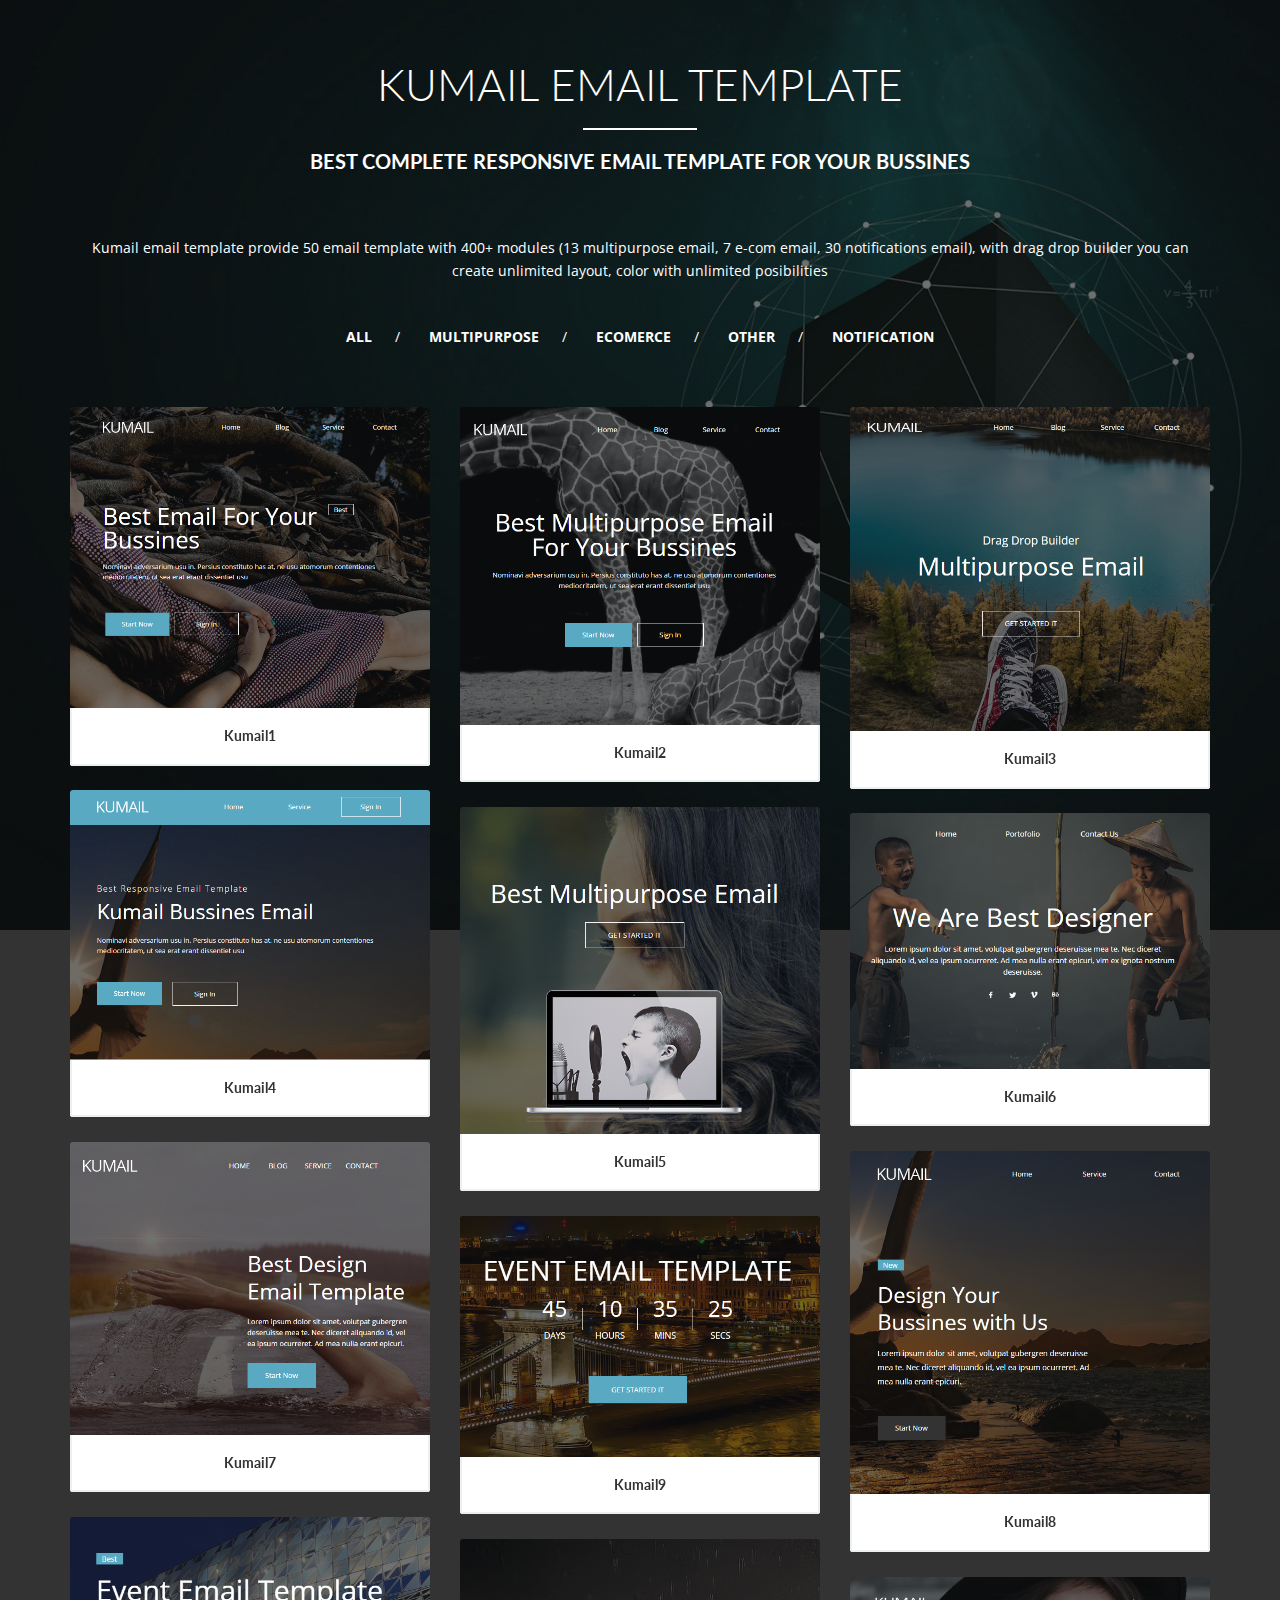
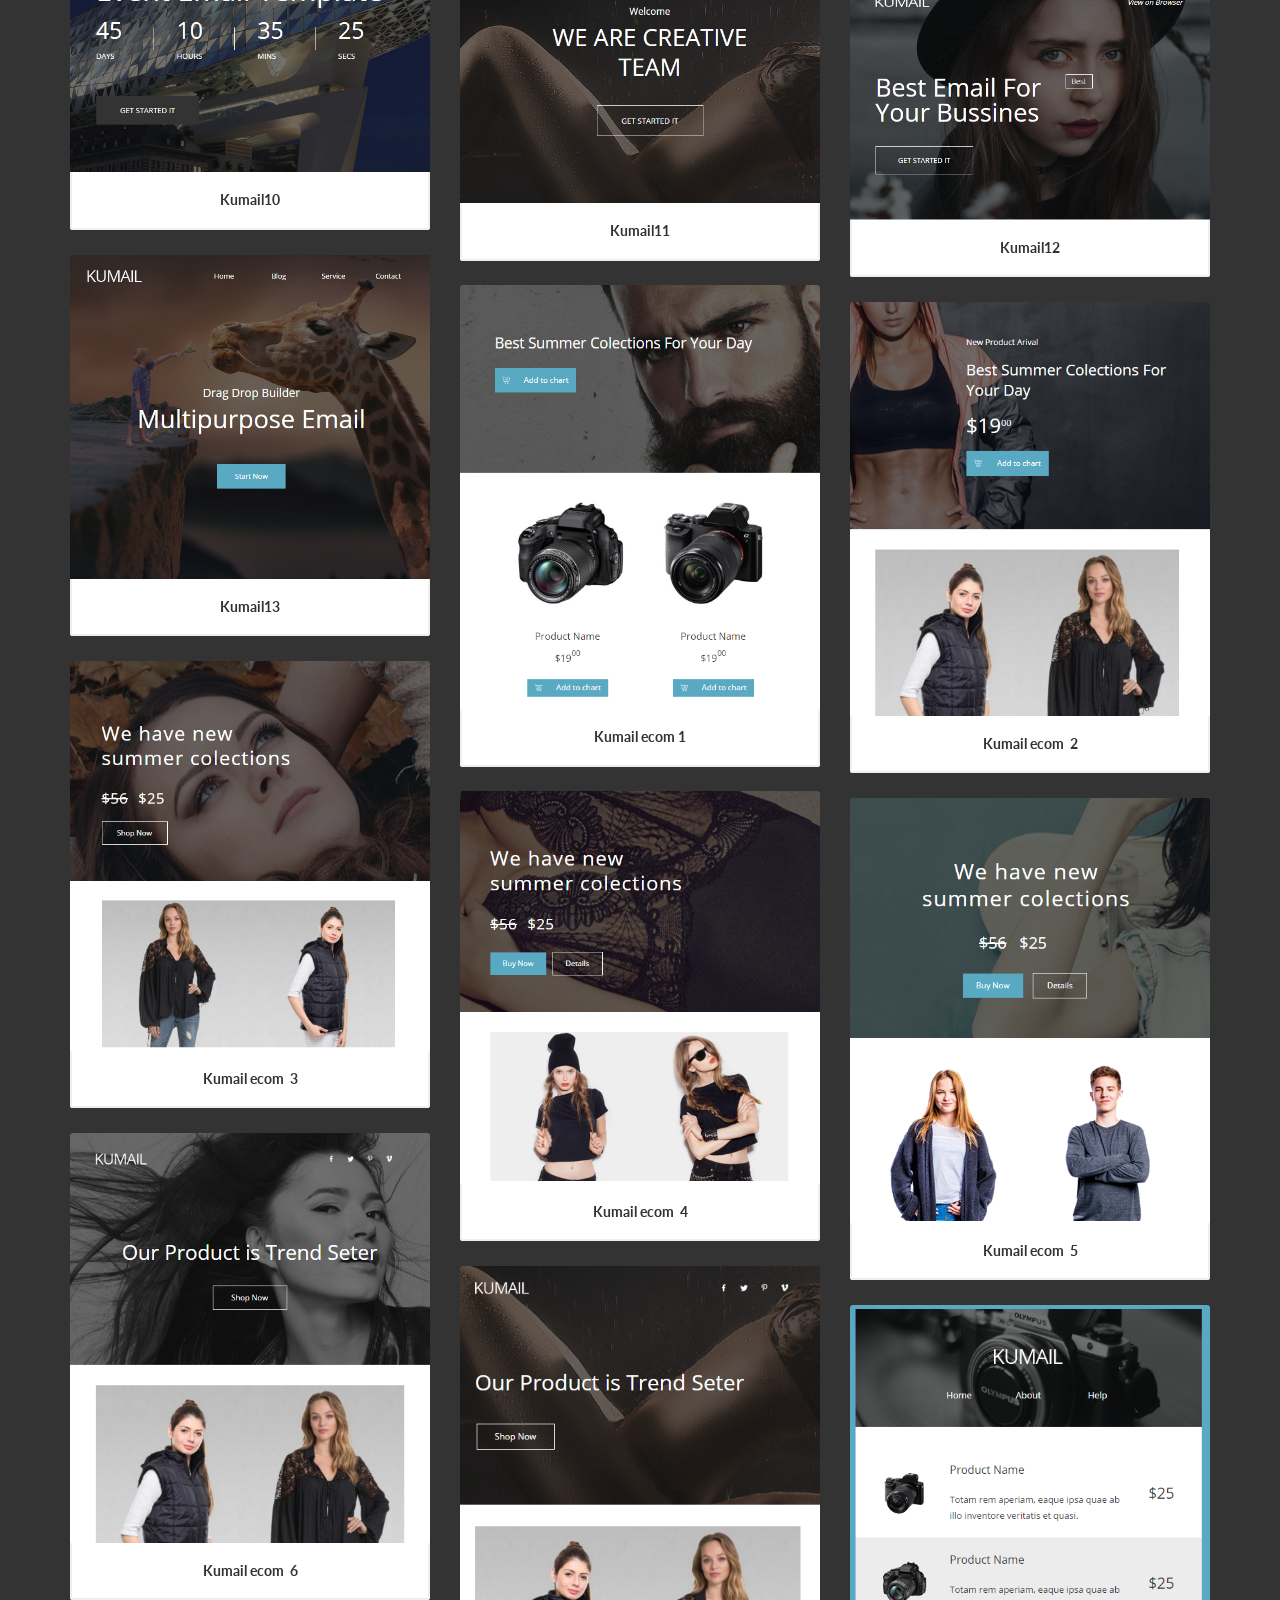
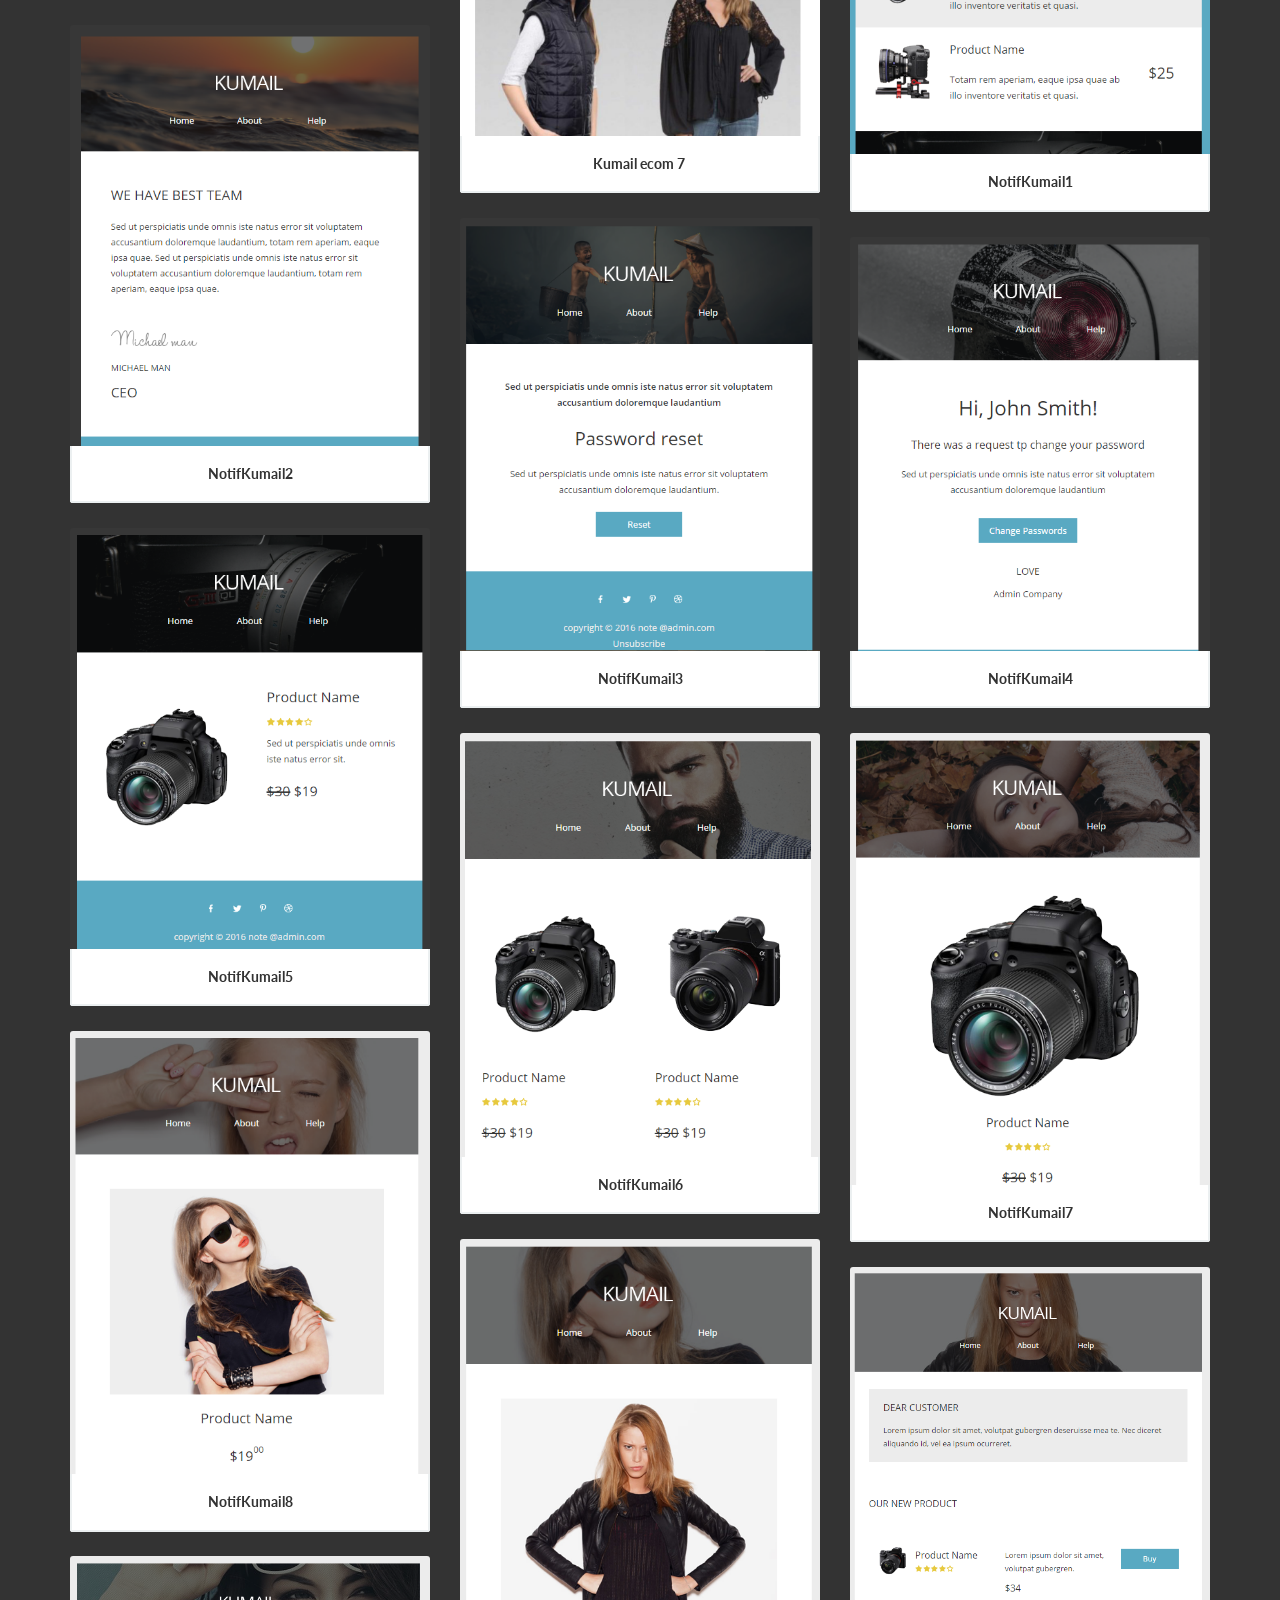
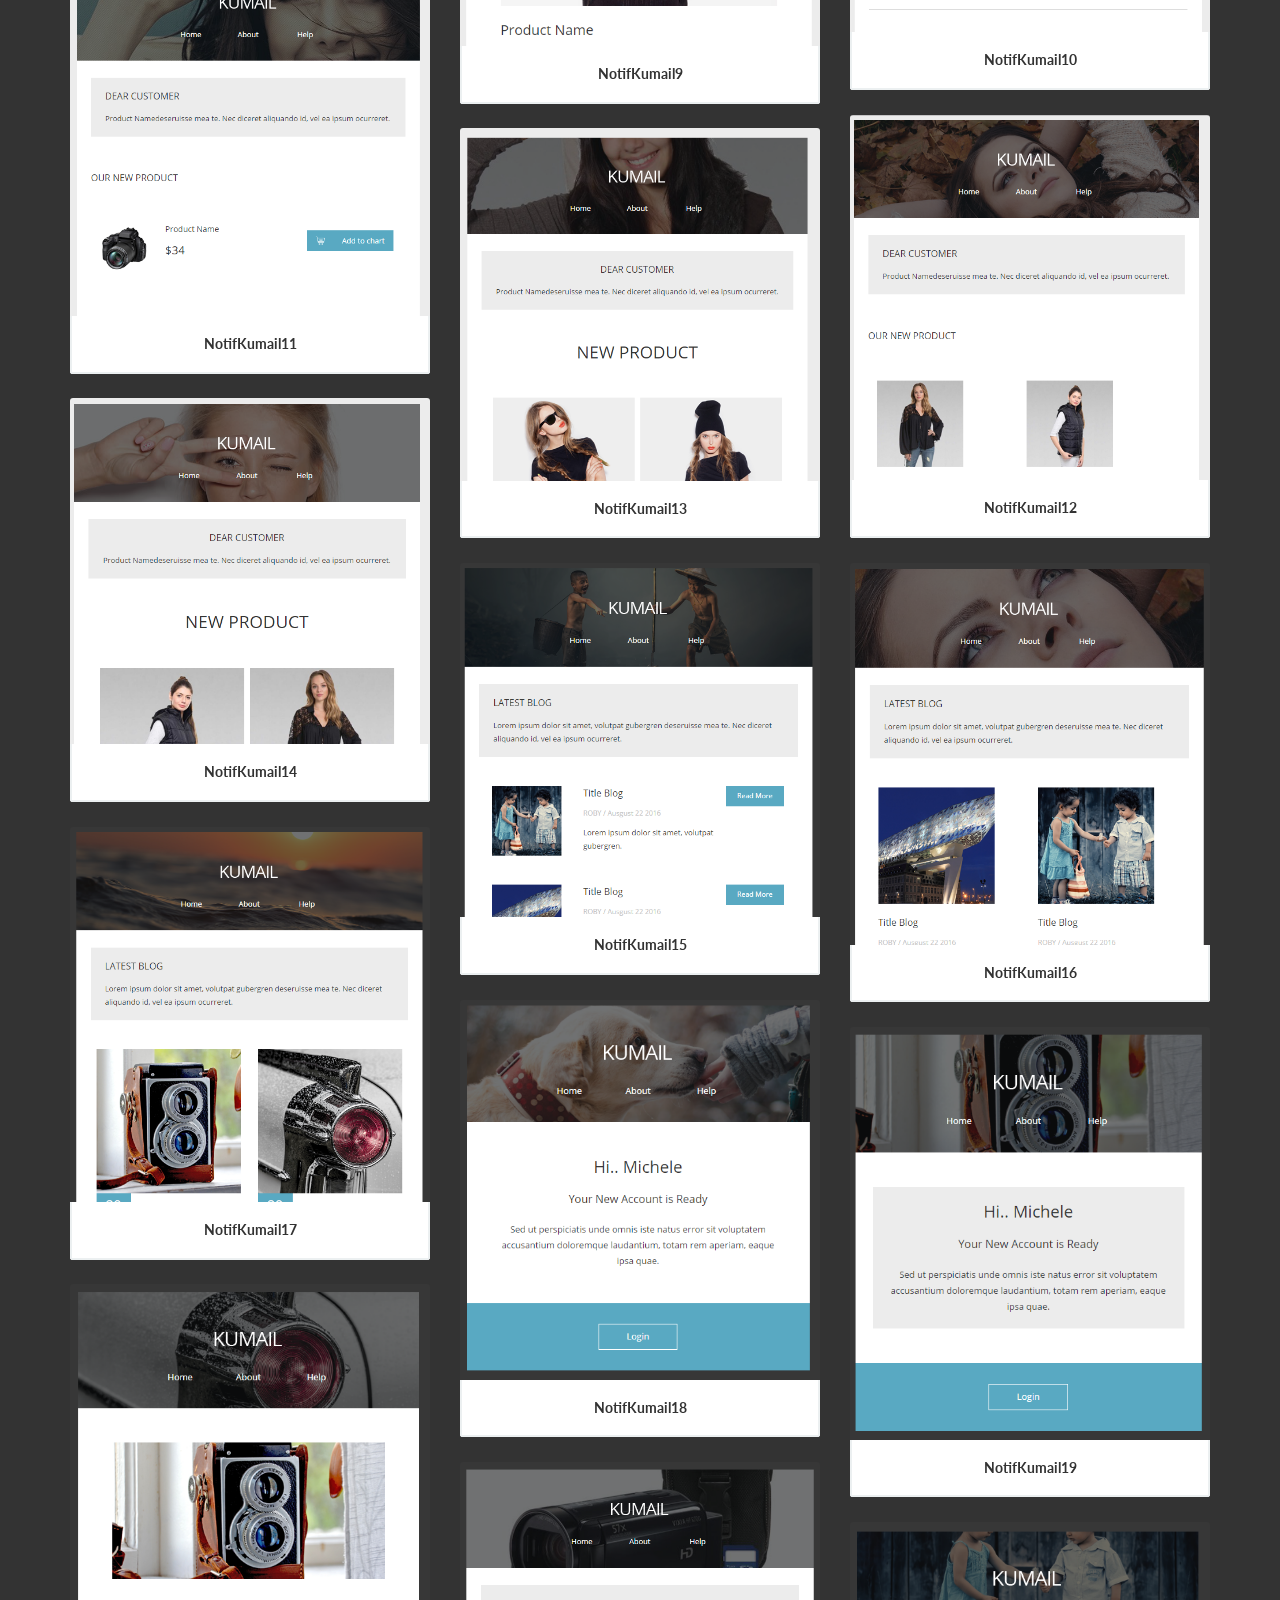
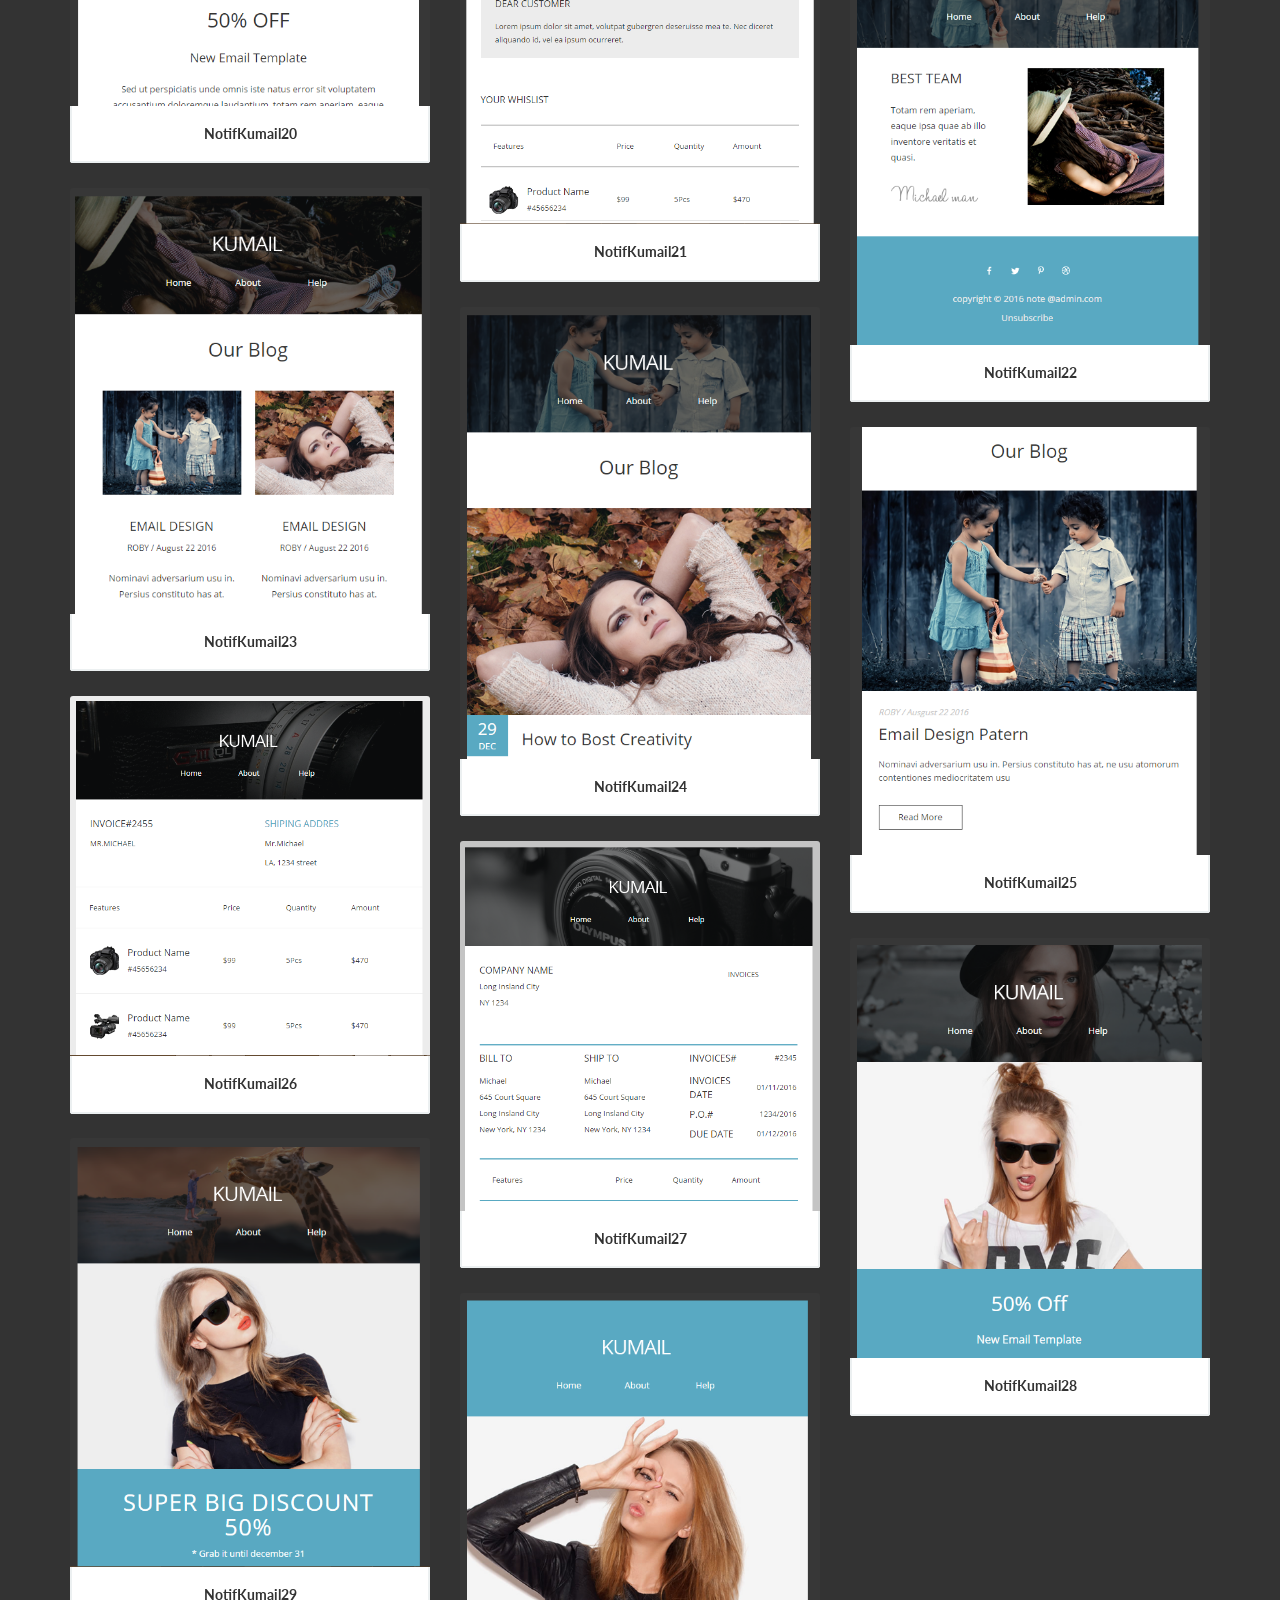
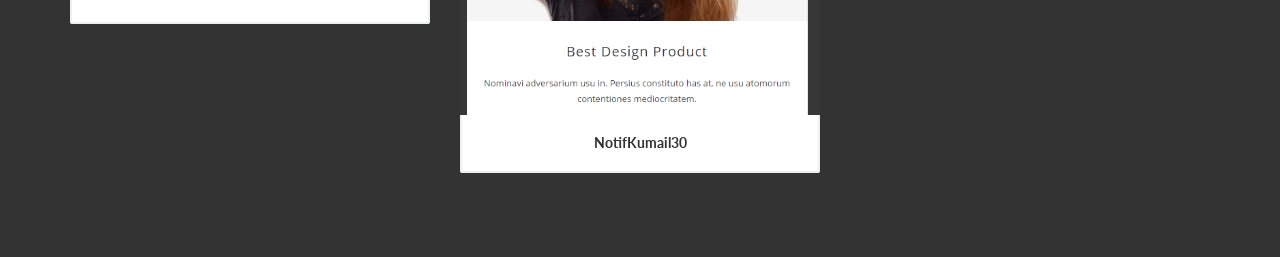
==== commit 84bdf5ce: "Update index.html" ====
--- a/index.html
+++ b/index.html
@@ -58,7 +58,7 @@
                         <div class="col-md-4 col-sm-6 col-xs-12 gallery-item-wrapper multipurpose">
                             <div class="gallery-item">
                                 <div class="gallery-thumb">
-                                    <img src="images/kumail1.png" class="img-responsive" alt="1st gallery Thumb">
+                                    <img src="images/kumail1.PNG" class="img-responsive" alt="1st gallery Thumb">
                                     <div class="image-overlay"></div>
                                     <a href="https://www.stampready.net/dashboard/editor/index.php?demo=5017" class="gallery-link" target="_blank"><i class="fa fa-link"></i></a>
                                 </div>
@@ -71,7 +71,7 @@
                         <div class="col-md-4 col-sm-6 col-xs-12 gallery-item-wrapper multipurpose">
                             <div class="gallery-item">
                                 <div class="gallery-thumb">
-                                    <img src="images/kumail2.png" class="img-responsive" alt="2nd gallery Thumb">
+                                    <img src="images/kumail2.PNG" class="img-responsive" alt="2nd gallery Thumb">
                                     <div class="image-overlay"></div>
                                     <a href="https://www.stampready.net/dashboard/editor/index.php?demo=5018" class="gallery-link"><i class="fa fa-link"></i></a>
                                 </div>
@@ -84,7 +84,7 @@
                         <div class="col-md-4 col-sm-6 col-xs-12 gallery-item-wrapper multipurpose">
                             <div class="gallery-item">
                                 <div class="gallery-thumb">
-                                    <img src="images/kumail3.png" class="img-responsive" alt="3rd gallery Thumb">
+                                    <img src="images/kumail3.PNG" class="img-responsive" alt="3rd gallery Thumb">
                                     <div class="image-overlay"></div>
                                     <a href="https://www.stampready.net/dashboard/editor/index.php?demo=5019" class="gallery-link"><i class="fa fa-link"></i></a>
                                 </div>
@@ -97,7 +97,7 @@
                         <div class="col-md-4 col-sm-6 col-xs-12 gallery-item-wrapper multipurpose">
                             <div class="gallery-item">
                                 <div class="gallery-thumb">
-                                    <img src="images/kumail4.png" class="img-responsive" alt="4th gallery Thumb">
+                                    <img src="images/kumail4.PNG" class="img-responsive" alt="4th gallery Thumb">
                                     <div class="image-overlay"></div>
                                     <a href="https://www.stampready.net/dashboard/editor/index.php?demo=5020" class="gallery-link"><i class="fa fa-link"></i></a>
                                 </div>
@@ -110,7 +110,7 @@
                         <div class="col-md-4 col-sm-6 col-xs-12 gallery-item-wrapper multipurpose">
                             <div class="gallery-item">
                                 <div class="gallery-thumb">
-                                    <img src="images/kumail5.png" class="img-responsive" alt="5th gallery Thumb">
+                                    <img src="images/kumail5.PNG" class="img-responsive" alt="5th gallery Thumb">
                                     <div class="image-overlay"></div>
                                     <a href="https://www.stampready.net/dashboard/editor/index.php?demo=5021" class="gallery-link"><i class="fa fa-link"></i></a>
                                 </div>
@@ -123,7 +123,7 @@
                         <div class="col-md-4 col-sm-6 col-xs-12 gallery-item-wrapper multipurpose">
                             <div class="gallery-item">
                                 <div class="gallery-thumb">
-                                    <img src="images/kumail6.png" class="img-responsive" alt="6th gallery Thumb">
+                                    <img src="images/kumail6.PNG" class="img-responsive" alt="6th gallery Thumb">
                                     <div class="image-overlay"></div>
                                     <a href="https://www.stampready.net/dashboard/editor/index.php?demo=5022" class="gallery-link"><i class="fa fa-link"></i></a>
                                 </div>
@@ -136,7 +136,7 @@
                         <div class="col-md-4 col-sm-6 col-xs-12 gallery-item-wrapper multipurpose">
                             <div class="gallery-item">
                                 <div class="gallery-thumb">
-                                    <img src="images/kumail7.png" class="img-responsive" alt="1st gallery Thumb">
+                                    <img src="images/kumail7.PNG" class="img-responsive" alt="1st gallery Thumb">
                                     <div class="image-overlay"></div>
                                     <a href="https://www.stampready.net/dashboard/editor/index.php?demo=5023" class="gallery-link" target="_blank"><i class="fa fa-link"></i></a>
                                 </div>
@@ -149,7 +149,7 @@
                         <div class="col-md-4 col-sm-6 col-xs-12 gallery-item-wrapper multipurpose">
                             <div class="gallery-item">
                                 <div class="gallery-thumb">
-                                    <img src="images/kumail8.png" class="img-responsive" alt="2nd gallery Thumb">
+                                    <img src="images/kumail8.PNG" class="img-responsive" alt="2nd gallery Thumb">
                                     <div class="image-overlay"></div>
                                     <a href="https://www.stampready.net/dashboard/editor/index.php?demo=5024" class="gallery-link"><i class="fa fa-link"></i></a>
                                 </div>
@@ -162,7 +162,7 @@
                         <div class="col-md-4 col-sm-6 col-xs-12 gallery-item-wrapper multipurpose other">
                             <div class="gallery-item">
                                 <div class="gallery-thumb">
-                                    <img src="images/kumail9.png" class="img-responsive" alt="3rd gallery Thumb">
+                                    <img src="images/kumail9.PNG" class="img-responsive" alt="3rd gallery Thumb">
                                     <div class="image-overlay"></div>
                                     <a href="https://www.stampready.net/dashboard/editor/index.php?demo=5025" class="gallery-link"><i class="fa fa-link"></i></a>
                                 </div>
@@ -175,7 +175,7 @@
                         <div class="col-md-4 col-sm-6 col-xs-12 gallery-item-wrapper multipurpose other">
                             <div class="gallery-item">
                                 <div class="gallery-thumb">
-                                    <img src="images/kumail10.png" class="img-responsive" alt="4th gallery Thumb">
+                                    <img src="images/kumail10.PNG" class="img-responsive" alt="4th gallery Thumb">
                                     <div class="image-overlay"></div>
                                     <a href="https://www.stampready.net/dashboard/editor/index.php?demo=5026" class="gallery-link"><i class="fa fa-link"></i></a>
                                 </div>
@@ -188,7 +188,7 @@
                         <div class="col-md-4 col-sm-6 col-xs-12 gallery-item-wrapper multipurpose">
                             <div class="gallery-item">
                                 <div class="gallery-thumb">
-                                    <img src="images/kumail11.png" class="img-responsive" alt="5th gallery Thumb">
+                                    <img src="images/kumail11.PNG" class="img-responsive" alt="5th gallery Thumb">
                                     <div class="image-overlay"></div>
                                     <a href="https://www.stampready.net/dashboard/editor/index.php?demo=5027" class="gallery-link"><i class="fa fa-link"></i></a>
                                 </div>
@@ -201,7 +201,7 @@
                         <div class="col-md-4 col-sm-6 col-xs-12 gallery-item-wrapper multipurpose">
                             <div class="gallery-item">
                                 <div class="gallery-thumb">
-                                    <img src="images/kumail12.png" class="img-responsive" alt="6th gallery Thumb">
+                                    <img src="images/kumail12.PNG" class="img-responsive" alt="6th gallery Thumb">
                                     <div class="image-overlay"></div>
                                     <a href="https://www.stampready.net/dashboard/editor/index.php?demo=5028" class="gallery-link"><i class="fa fa-link"></i></a>
                                 </div>
@@ -214,7 +214,7 @@
                         <div class="col-md-4 col-sm-6 col-xs-12 gallery-item-wrapper multipurpose">
                             <div class="gallery-item">
                                 <div class="gallery-thumb">
-                                    <img src="images/kumail13.png" class="img-responsive" alt="6th gallery Thumb">
+                                    <img src="images/kumail13.PNG" class="img-responsive" alt="6th gallery Thumb">
                                     <div class="image-overlay"></div>
                                     <a href="https://www.stampready.net/dashboard/editor/index.php?demo=5016" class="gallery-link"><i class="fa fa-link"></i></a>
                                 </div>
@@ -229,7 +229,7 @@
                         <div class="col-md-4 col-sm-6 col-xs-12 gallery-item-wrapper ecom">
                             <div class="gallery-item">
                                 <div class="gallery-thumb">
-                                    <img src="images/ecom1.png" class="img-responsive" alt="1st gallery Thumb">
+                                    <img src="images/ecom1.PNG" class="img-responsive" alt="1st gallery Thumb">
                                     <div class="image-overlay"></div>
                                     <a href="https://www.stampready.net/dashboard/editor/index.php?demo=4979" class="gallery-link" target="_blank"><i class="fa fa-link"></i></a>
                                 </div>
@@ -242,7 +242,7 @@
                         <div class="col-md-4 col-sm-6 col-xs-12 gallery-item-wrapper ecom">
                             <div class="gallery-item">
                                 <div class="gallery-thumb">
-                                    <img src="images/ecom2.png" class="img-responsive" alt="2nd gallery Thumb">
+                                    <img src="images/ecom2.PNG" class="img-responsive" alt="2nd gallery Thumb">
                                     <div class="image-overlay"></div>
                                     <a href="https://www.stampready.net/dashboard/editor/index.php?demo=4980" class="gallery-link"><i class="fa fa-link"></i></a>
                                 </div>
@@ -255,7 +255,7 @@
                         <div class="col-md-4 col-sm-6 col-xs-12 gallery-item-wrapper ecom">
                             <div class="gallery-item">
                                 <div class="gallery-thumb">
-                                    <img src="images/ecom3.png" class="img-responsive" alt="3rd gallery Thumb">
+                                    <img src="images/ecom3.PNG" class="img-responsive" alt="3rd gallery Thumb">
                                     <div class="image-overlay"></div>
                                     <a href="https://www.stampready.net/dashboard/editor/index.php?demo=4981" class="gallery-link"><i class="fa fa-link"></i></a>
                                 </div>
@@ -268,7 +268,7 @@
                         <div class="col-md-4 col-sm-6 col-xs-12 gallery-item-wrapper ecom">
                             <div class="gallery-item">
                                 <div class="gallery-thumb">
-                                    <img src="images/ecom4.png" class="img-responsive" alt="4th gallery Thumb">
+                                    <img src="images/ecom4.PNG" class="img-responsive" alt="4th gallery Thumb">
                                     <div class="image-overlay"></div>
                                     <a href="https://www.stampready.net/dashboard/editor/index.php?demo=4982" class="gallery-link"><i class="fa fa-link"></i></a>
                                 </div>
@@ -281,7 +281,7 @@
                         <div class="col-md-4 col-sm-6 col-xs-12 gallery-item-wrapper ecom">
                             <div class="gallery-item">
                                 <div class="gallery-thumb">
-                                    <img src="images/ecom5.png" class="img-responsive" alt="5th gallery Thumb">
+                                    <img src="images/ecom5.PNG" class="img-responsive" alt="5th gallery Thumb">
                                     <div class="image-overlay"></div>
                                     <a href="https://www.stampready.net/dashboard/editor/index.php?demo=4983" class="gallery-link"><i class="fa fa-link"></i></a>
                                 </div>
@@ -294,7 +294,7 @@
                         <div class="col-md-4 col-sm-6 col-xs-12 gallery-item-wrapper ecom">
                             <div class="gallery-item">
                                 <div class="gallery-thumb">
-                                    <img src="images/ecom6.png" class="img-responsive" alt="6th gallery Thumb">
+                                    <img src="images/ecom6.PNG" class="img-responsive" alt="6th gallery Thumb">
                                     <div class="image-overlay"></div>
                                     <a href="https://www.stampready.net/dashboard/editor/index.php?demo=4985" class="gallery-link"><i class="fa fa-link"></i></a>
                                 </div>
@@ -307,7 +307,7 @@
                         <div class="col-md-4 col-sm-6 col-xs-12 gallery-item-wrapper ecom">
                             <div class="gallery-item">
                                 <div class="gallery-thumb">
-                                    <img src="images/ecom7.png" class="img-responsive" alt="1st gallery Thumb">
+                                    <img src="images/ecom7.PNG" class="img-responsive" alt="1st gallery Thumb">
                                     <div class="image-overlay"></div>
                                     <a href="https://www.stampready.net/dashboard/editor/index.php?demo=4984" class="gallery-link" target="_blank"><i class="fa fa-link"></i></a>
                                 </div>
@@ -321,7 +321,7 @@
                         <div class="col-md-4 col-sm-6 col-xs-12 gallery-item-wrapper notif">
                             <div class="gallery-item">
                                 <div class="gallery-thumb">
-                                    <img src="images/notif1.png" class="img-responsive" alt="1st gallery Thumb">
+                                    <img src="images/notif1.PNG" class="img-responsive" alt="1st gallery Thumb">
                                     <div class="image-overlay"></div>
                                     <a href="https://www.stampready.net/dashboard/editor/index.php?demo=4986
 " class="gallery-link" target="_blank"><i class="fa fa-link"></i></a>
@@ -335,7 +335,7 @@
                         <div class="col-md-4 col-sm-6 col-xs-12 gallery-item-wrapper notif">
                             <div class="gallery-item">
                                 <div class="gallery-thumb">
-                                    <img src="images/notif2.png" class="img-responsive" alt="2nd gallery Thumb">
+                                    <img src="images/notif2.PNG" class="img-responsive" alt="2nd gallery Thumb">
                                     <div class="image-overlay"></div>
                                     <a href="https://www.stampready.net/dashboard/editor/index.php?demo=4987
 " class="gallery-link"><i class="fa fa-link"></i></a>
@@ -349,7 +349,7 @@
                         <div class="col-md-4 col-sm-6 col-xs-12 gallery-item-wrapper notif">
                             <div class="gallery-item">
                                 <div class="gallery-thumb">
-                                    <img src="images/notif3.png" class="img-responsive" alt="3rd gallery Thumb">
+                                    <img src="images/notif3.PNG" class="img-responsive" alt="3rd gallery Thumb">
                                     <div class="image-overlay"></div>
                                     <a href="https://www.stampready.net/dashboard/editor/index.php?demo=4988" class="gallery-link"><i class="fa fa-link"></i></a>
                                 </div>
@@ -362,7 +362,7 @@
                         <div class="col-md-4 col-sm-6 col-xs-12 gallery-item-wrapper notif">
                             <div class="gallery-item">
                                 <div class="gallery-thumb">
-                                    <img src="images/notif4.png" class="img-responsive" alt="4th gallery Thumb">
+                                    <img src="images/notif4.PNG" class="img-responsive" alt="4th gallery Thumb">
                                     <div class="image-overlay"></div>
                                     <a href="https://www.stampready.net/dashboard/editor/index.php?demo=4989" class="gallery-link"><i class="fa fa-link"></i></a>
                                 </div>
@@ -375,7 +375,7 @@
                         <div class="col-md-4 col-sm-6 col-xs-12 gallery-item-wrapper notif">
                             <div class="gallery-item">
                                 <div class="gallery-thumb">
-                                    <img src="images/notif5.png" class="img-responsive" alt="5th gallery Thumb">
+                                    <img src="images/notif5.PNG" class="img-responsive" alt="5th gallery Thumb">
                                     <div class="image-overlay"></div>
                                     <a href="https://www.stampready.net/dashboard/editor/index.php?demo=4990
 " class="gallery-link"><i class="fa fa-link"></i></a>
@@ -389,7 +389,7 @@
                         <div class="col-md-4 col-sm-6 col-xs-12 gallery-item-wrapper notif">
                             <div class="gallery-item">
                                 <div class="gallery-thumb">
-                                    <img src="images/notif6.png" class="img-responsive" alt="6th gallery Thumb">
+                                    <img src="images/notif6.PNG" class="img-responsive" alt="6th gallery Thumb">
                                     <div class="image-overlay"></div>
                                     <a href="https://www.stampready.net/dashboard/editor/index.php?demo=4991
 " class="gallery-link"><i class="fa fa-link"></i></a>
@@ -403,7 +403,7 @@
                         <div class="col-md-4 col-sm-6 col-xs-12 gallery-item-wrapper artwork notif">
                             <div class="gallery-item">
                                 <div class="gallery-thumb">
-                                    <img src="images/notif7.png" class="img-responsive" alt="1st gallery Thumb">
+                                    <img src="images/notif7.PNG" class="img-responsive" alt="1st gallery Thumb">
                                     <div class="image-overlay"></div>
                                     <a href="https://www.stampready.net/dashboard/editor/index.php?demo=4992
 " class="gallery-link" target="_blank"><i class="fa fa-link"></i></a>
@@ -417,7 +417,7 @@
                         <div class="col-md-4 col-sm-6 col-xs-12 gallery-item-wrapper notif">
                             <div class="gallery-item">
                                 <div class="gallery-thumb">
-                                    <img src="images/notif8.png" class="img-responsive" alt="2nd gallery Thumb">
+                                    <img src="images/notif8.PNG" class="img-responsive" alt="2nd gallery Thumb">
                                     <div class="image-overlay"></div>
                                     <a href="https://www.stampready.net/dashboard/editor/index.php?demo=4993
 " class="gallery-link"><i class="fa fa-link"></i></a>
@@ -431,7 +431,7 @@
                         <div class="col-md-4 col-sm-6 col-xs-12 gallery-item-wrapper notif">
                             <div class="gallery-item">
                                 <div class="gallery-thumb">
-                                    <img src="images/notif9.png" class="img-responsive" alt="3rd gallery Thumb">
+                                    <img src="images/notif9.PNG" class="img-responsive" alt="3rd gallery Thumb">
                                     <div class="image-overlay"></div>
                                     <a href="https://www.stampready.net/dashboard/editor/index.php?demo=4994
 " class="gallery-link"><i class="fa fa-link"></i></a>
@@ -445,7 +445,7 @@
                         <div class="col-md-4 col-sm-6 col-xs-12 gallery-item-wrapper notif">
                             <div class="gallery-item">
                                 <div class="gallery-thumb">
-                                    <img src="images/notif10.png" class="img-responsive" alt="4th gallery Thumb">
+                                    <img src="images/notif10.PNG" class="img-responsive" alt="4th gallery Thumb">
                                     <div class="image-overlay"></div>
                                     <a href="https://www.stampready.net/dashboard/editor/index.php?demo=4995
 " class="gallery-link"><i class="fa fa-link"></i></a>
@@ -459,7 +459,7 @@
                         <div class="col-md-4 col-sm-6 col-xs-12 gallery-item-wrapper notif">
                             <div class="gallery-item">
                                 <div class="gallery-thumb">
-                                    <img src="images/notif11.png" class="img-responsive" alt="5th gallery Thumb">
+                                    <img src="images/notif11.PNG" class="img-responsive" alt="5th gallery Thumb">
                                     <div class="image-overlay"></div>
                                     <a href="https://www.stampready.net/dashboard/editor/index.php?demo=4996
 " class="gallery-link"><i class="fa fa-link"></i></a>
@@ -473,7 +473,7 @@
                         <div class="col-md-4 col-sm-6 col-xs-12 gallery-item-wrapper notif">
                             <div class="gallery-item">
                                 <div class="gallery-thumb">
-                                    <img src="images/notif12.png" class="img-responsive" alt="6th gallery Thumb">
+                                    <img src="images/notif12.PNG" class="img-responsive" alt="6th gallery Thumb">
                                     <div class="image-overlay"></div>
                                     <a href="https://www.stampready.net/dashboard/editor/index.php?demo=4997
 " class="gallery-link"><i class="fa fa-link"></i></a>
@@ -487,7 +487,7 @@
                         <div class="col-md-4 col-sm-6 col-xs-12 gallery-item-wrapper notif">
                             <div class="gallery-item">
                                 <div class="gallery-thumb">
-                                    <img src="images/notif13.png" class="img-responsive" alt="6th gallery Thumb">
+                                    <img src="images/notif13.PNG" class="img-responsive" alt="6th gallery Thumb">
                                     <div class="image-overlay"></div>
                                     <a href="https://www.stampready.net/dashboard/editor/index.php?demo=4998
 " class="gallery-link"><i class="fa fa-link"></i></a>
@@ -501,7 +501,7 @@
                         <div class="col-md-4 col-sm-6 col-xs-12 gallery-item-wrapper notif">
                             <div class="gallery-item">
                                 <div class="gallery-thumb">
-                                    <img src="images/notif14.png" class="img-responsive" alt="1st gallery Thumb">
+                                    <img src="images/notif14.PNG" class="img-responsive" alt="1st gallery Thumb">
                                     <div class="image-overlay"></div>
                                     <a href="https://www.stampready.net/dashboard/editor/index.php?demo=4999
 " class="gallery-link" target="_blank"><i class="fa fa-link"></i></a>
@@ -515,7 +515,7 @@
                         <div class="col-md-4 col-sm-6 col-xs-12 gallery-item-wrapper notif">
                             <div class="gallery-item">
                                 <div class="gallery-thumb">
-                                    <img src="images/notif15.png" class="img-responsive" alt="2nd gallery Thumb">
+                                    <img src="images/notif15.PNG" class="img-responsive" alt="2nd gallery Thumb">
                                     <div class="image-overlay"></div>
                                     <a href="https://www.stampready.net/dashboard/editor/index.php?demo=5000
 " class="gallery-link"><i class="fa fa-link"></i></a>
@@ -529,7 +529,7 @@
                         <div class="col-md-4 col-sm-6 col-xs-12 gallery-item-wrapper notif">
                             <div class="gallery-item">
                                 <div class="gallery-thumb">
-                                    <img src="images/notif16.png" class="img-responsive" alt="3rd gallery Thumb">
+                                    <img src="images/notif16.PNG" class="img-responsive" alt="3rd gallery Thumb">
                                     <div class="image-overlay"></div>
                                     <a href="#https://www.stampready.net/dashboard/editor/index.php?demo=5001" class="gallery-link"><i class="fa fa-link"></i></a>
                                 </div>
@@ -542,7 +542,7 @@
                         <div class="col-md-4 col-sm-6 col-xs-12 gallery-item-wrapper notif">
                             <div class="gallery-item">
                                 <div class="gallery-thumb">
-                                    <img src="images/notif17.png" class="img-responsive" alt="4th gallery Thumb">
+                                    <img src="images/notif17.PNG" class="img-responsive" alt="4th gallery Thumb">
                                     <div class="image-overlay"></div>
                                     <a href="https://www.stampready.net/dashboard/editor/index.php?demo=5004" class="gallery-link"><i class="fa fa-link"></i></a>
                                 </div>
@@ -555,7 +555,7 @@
                         <div class="col-md-4 col-sm-6 col-xs-12 gallery-item-wrapper notif">
                             <div class="gallery-item">
                                 <div class="gallery-thumb">
-                                    <img src="images/notif18.png" class="img-responsive" alt="5th gallery Thumb">
+                                    <img src="images/notif18.PNG" class="img-responsive" alt="5th gallery Thumb">
                                     <div class="image-overlay"></div>
                                     <a href="https://www.stampready.net/dashboard/editor/index.php?demo=5002" class="gallery-link"><i class="fa fa-link"></i></a>
                                 </div>
@@ -568,7 +568,7 @@
                         <div class="col-md-4 col-sm-6 col-xs-12 gallery-item-wrapper notif">
                             <div class="gallery-item">
                                 <div class="gallery-thumb">
-                                    <img src="images/notif19.png" class="img-responsive" alt="6th gallery Thumb">
+                                    <img src="images/notif19.PNG" class="img-responsive" alt="6th gallery Thumb">
                                     <div class="image-overlay"></div>
                                     <a href="https://www.stampready.net/dashboard/editor/index.php?demo=5005" class="gallery-link"><i class="fa fa-link"></i></a>
                                 </div>
@@ -581,7 +581,7 @@
                         <div class="col-md-4 col-sm-6 col-xs-12 gallery-item-wrapper notif">
                             <div class="gallery-item">
                                 <div class="gallery-thumb">
-                                    <img src="images/notif20.png" class="img-responsive" alt="1st gallery Thumb">
+                                    <img src="images/notif20.PNG" class="img-responsive" alt="1st gallery Thumb">
                                     <div class="image-overlay"></div>
                                     <a href="https://www.stampready.net/dashboard/editor/index.php?demo=5003" class="gallery-link" target="_blank"><i class="fa fa-link"></i></a>
                                 </div>
@@ -594,7 +594,7 @@
                         <div class="col-md-4 col-sm-6 col-xs-12 gallery-item-wrapper notif">
                             <div class="gallery-item">
                                 <div class="gallery-thumb">
-                                    <img src="images/notif21.png" class="img-responsive" alt="1st gallery Thumb">
+                                    <img src="images/notif21.PNG" class="img-responsive" alt="1st gallery Thumb">
                                     <div class="image-overlay"></div>
                                     <a href="https://www.stampready.net/dashboard/editor/index.php?demo=5006" class="gallery-link" target="_blank"><i class="fa fa-link"></i></a>
                                 </div>
@@ -607,7 +607,7 @@
                         <div class="col-md-4 col-sm-6 col-xs-12 gallery-item-wrapper notif">
                             <div class="gallery-item">
                                 <div class="gallery-thumb">
-                                    <img src="images/notif22.png" class="img-responsive" alt="3rd gallery Thumb">
+                                    <img src="images/notif22.PNG" class="img-responsive" alt="3rd gallery Thumb">
                                     <div class="image-overlay"></div>
                                     <a href="https://www.stampready.net/dashboard/editor/index.php?demo=5007" class="gallery-link"><i class="fa fa-link"></i></a>
                                 </div>
@@ -620,7 +620,7 @@
                         <div class="col-md-4 col-sm-6 col-xs-12 gallery-item-wrapper notif">
                             <div class="gallery-item">
                                 <div class="gallery-thumb">
-                                    <img src="images/notif23.png" class="img-responsive" alt="4th gallery Thumb">
+                                    <img src="images/notif23.PNG" class="img-responsive" alt="4th gallery Thumb">
                                     <div class="image-overlay"></div>
                                     <a href="https://www.stampready.net/dashboard/editor/index.php?demo=5008" class="gallery-link"><i class="fa fa-link"></i></a>
                                 </div>
@@ -633,7 +633,7 @@
                         <div class="col-md-4 col-sm-6 col-xs-12 gallery-item-wrapper notif">
                             <div class="gallery-item">
                                 <div class="gallery-thumb">
-                                    <img src="images/notif24.png" class="img-responsive" alt="5th gallery Thumb">
+                                    <img src="images/notif24.PNG" class="img-responsive" alt="5th gallery Thumb">
                                     <div class="image-overlay"></div>
                                     <a href="https://www.stampready.net/dashboard/editor/index.php?demo=5009" class="gallery-link"><i class="fa fa-link"></i></a>
                                 </div>
@@ -646,7 +646,7 @@
                         <div class="col-md-4 col-sm-6 col-xs-12 gallery-item-wrapper notif">
                             <div class="gallery-item">
                                 <div class="gallery-thumb">
-                                    <img src="images/notif25.png" class="img-responsive" alt="6th gallery Thumb">
+                                    <img src="images/notif25.PNG" class="img-responsive" alt="6th gallery Thumb">
                                     <div class="image-overlay"></div>
                                     <a href="https://www.stampready.net/dashboard/editor/index.php?demo=5010" class="gallery-link"><i class="fa fa-link"></i></a>
                                 </div>
@@ -659,7 +659,7 @@
                         <div class="col-md-4 col-sm-6 col-xs-12 gallery-item-wrapper notif">
                             <div class="gallery-item">
                                 <div class="gallery-thumb">
-                                    <img src="images/notif26.png" class="img-responsive" alt="6th gallery Thumb">
+                                    <img src="images/notif26.PNG" class="img-responsive" alt="6th gallery Thumb">
                                     <div class="image-overlay"></div>
                                     <a href="https://www.stampready.net/dashboard/editor/index.php?demo=5011" class="gallery-link"><i class="fa fa-link"></i></a>
                                 </div>
@@ -672,7 +672,7 @@
                         <div class="col-md-4 col-sm-6 col-xs-12 gallery-item-wrapper notif">
                             <div class="gallery-item">
                                 <div class="gallery-thumb">
-                                    <img src="images/notif27.png" class="img-responsive" alt="4th gallery Thumb">
+                                    <img src="images/notif27.PNG" class="img-responsive" alt="4th gallery Thumb">
                                     <div class="image-overlay"></div>
                                     <a href="https://www.stampready.net/dashboard/editor/index.php?demo=5012" class="gallery-link"><i class="fa fa-link"></i></a>
                                 </div>
@@ -685,7 +685,7 @@
                         <div class="col-md-4 col-sm-6 col-xs-12 gallery-item-wrapper notif">
                             <div class="gallery-item">
                                 <div class="gallery-thumb">
-                                    <img src="images/notif28.png" class="img-responsive" alt="5th gallery Thumb">
+                                    <img src="images/notif28.PNG" class="img-responsive" alt="5th gallery Thumb">
                                     <div class="image-overlay"></div>
                                     <a href="https://www.stampready.net/dashboard/editor/index.php?demo=5013" class="gallery-link"><i class="fa fa-link"></i></a>
                                 </div>
@@ -698,7 +698,7 @@
                         <div class="col-md-4 col-sm-6 col-xs-12 gallery-item-wrapper notif">
                             <div class="gallery-item">
                                 <div class="gallery-thumb">
-                                    <img src="images/notif29.png" class="img-responsive" alt="6th gallery Thumb">
+                                    <img src="images/notif29.PNG" class="img-responsive" alt="6th gallery Thumb">
                                     <div class="image-overlay"></div>
                                     <a href="https://www.stampready.net/dashboard/editor/index.php?demo=5014" class="gallery-link"><i class="fa fa-link"></i></a>
                                 </div>
@@ -711,7 +711,7 @@
                         <div class="col-md-4 col-sm-6 col-xs-12 gallery-item-wrapper notif">
                             <div class="gallery-item">
                                 <div class="gallery-thumb">
-                                    <img src="images/notif30.png" class="img-responsive" alt="6th gallery Thumb">
+                                    <img src="images/notif30.PNG" class="img-responsive" alt="6th gallery Thumb">
                                     <div class="image-overlay"></div>
                                     <a href="https://www.stampready.net/dashboard/editor/index.php?demo=5015" class="gallery-link"><i class="fa fa-link"></i></a>
                                 </div>
